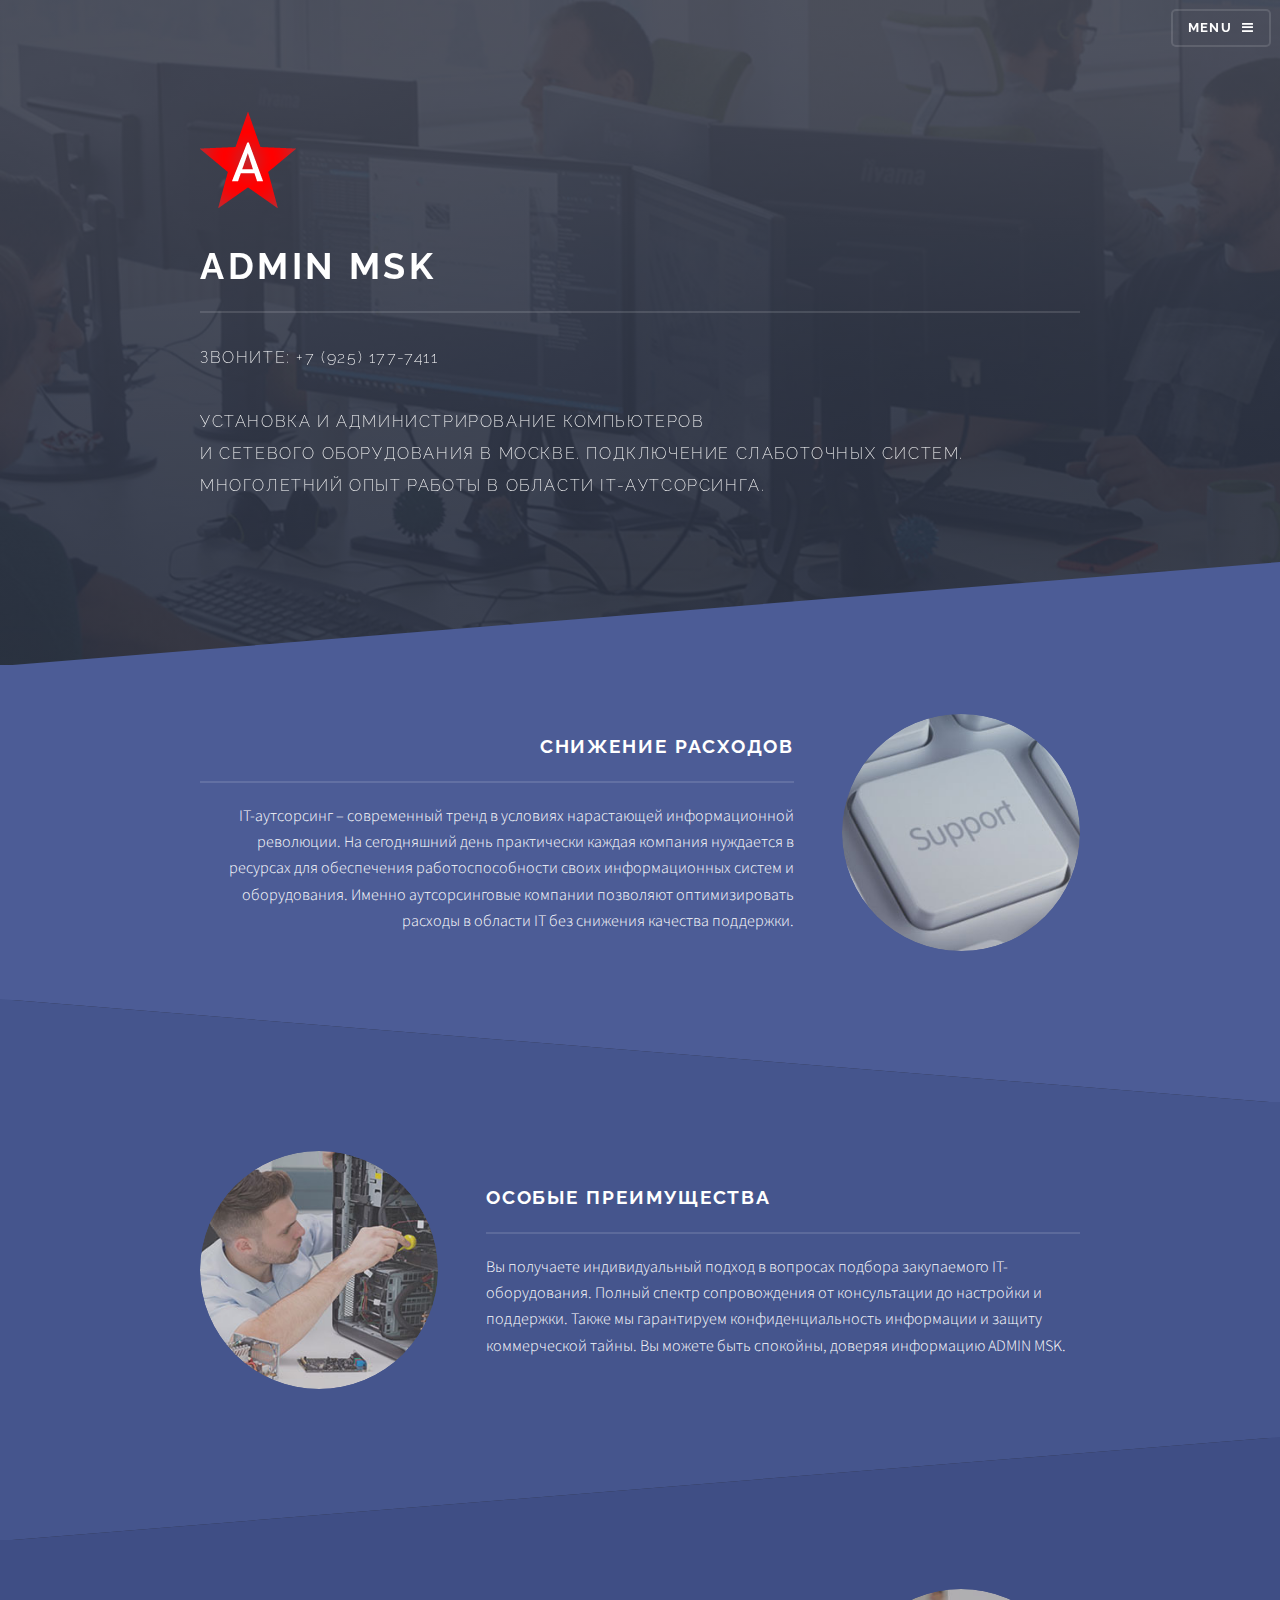
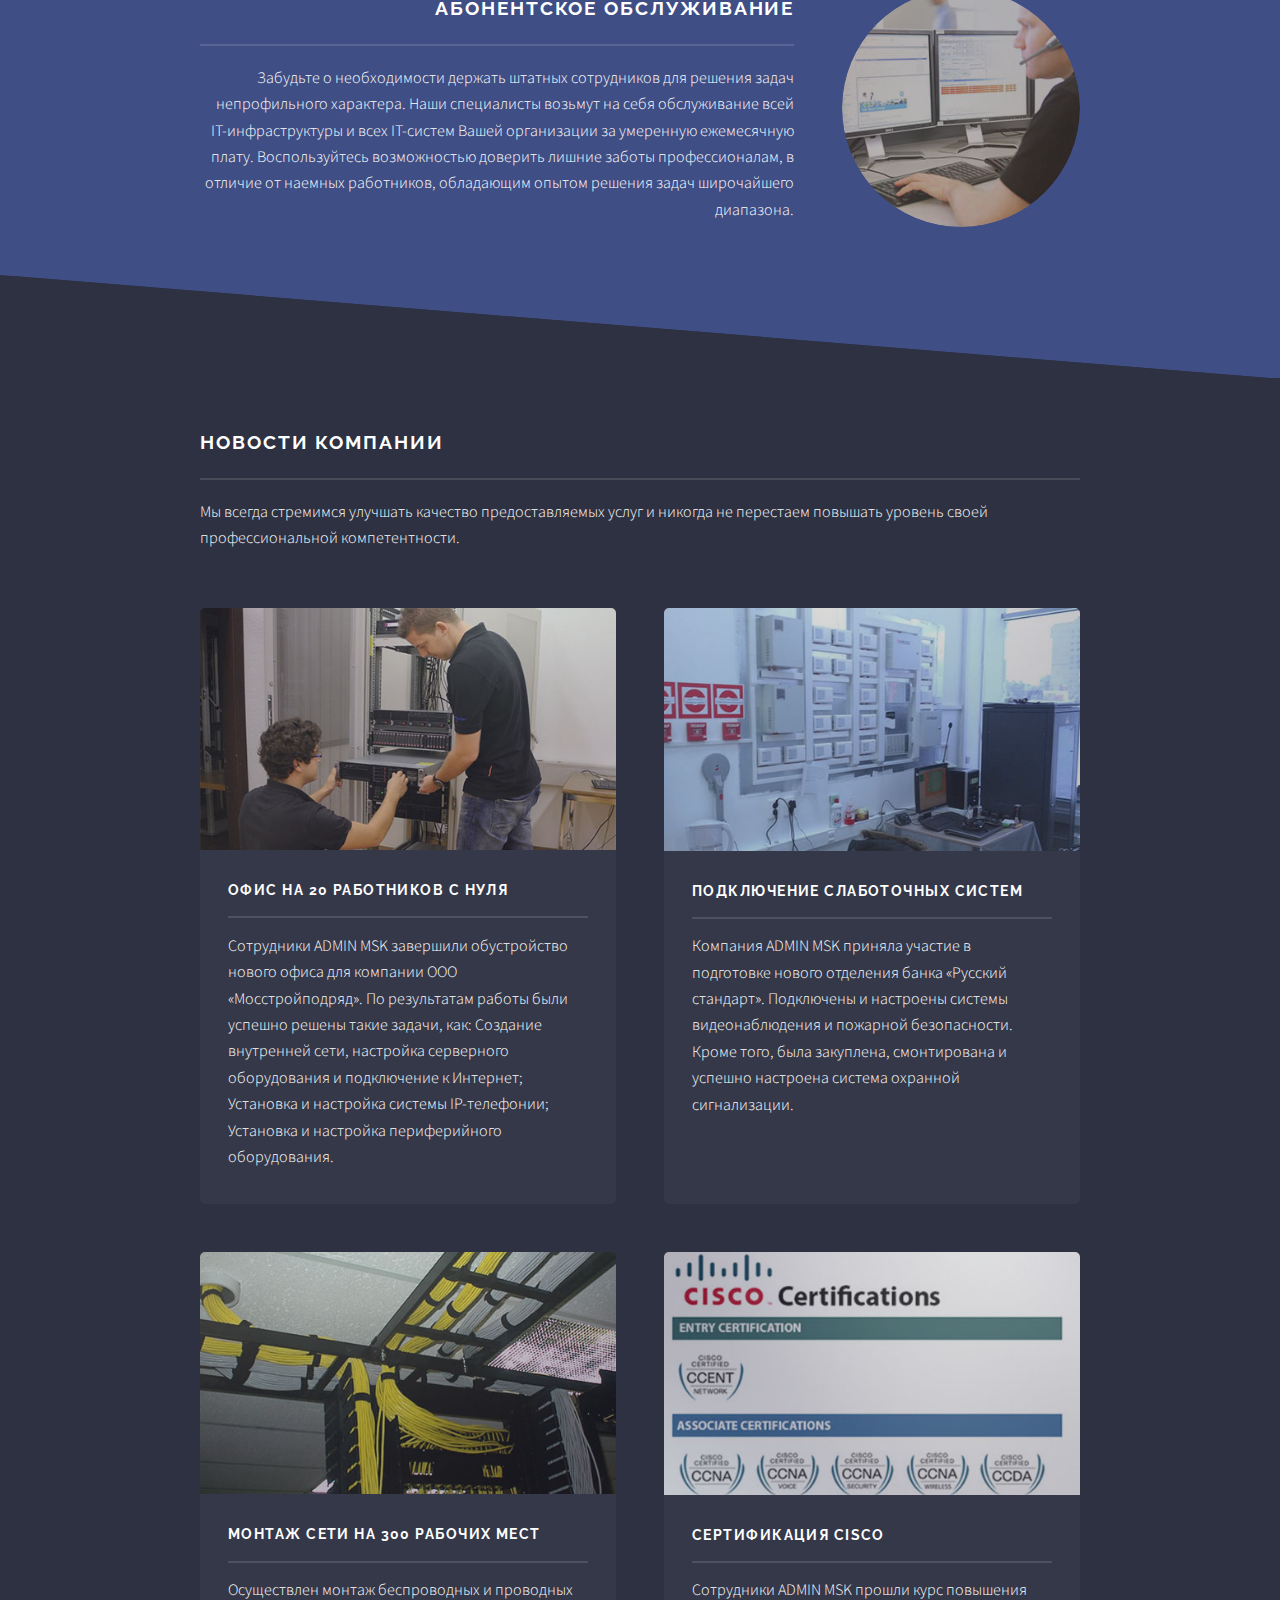
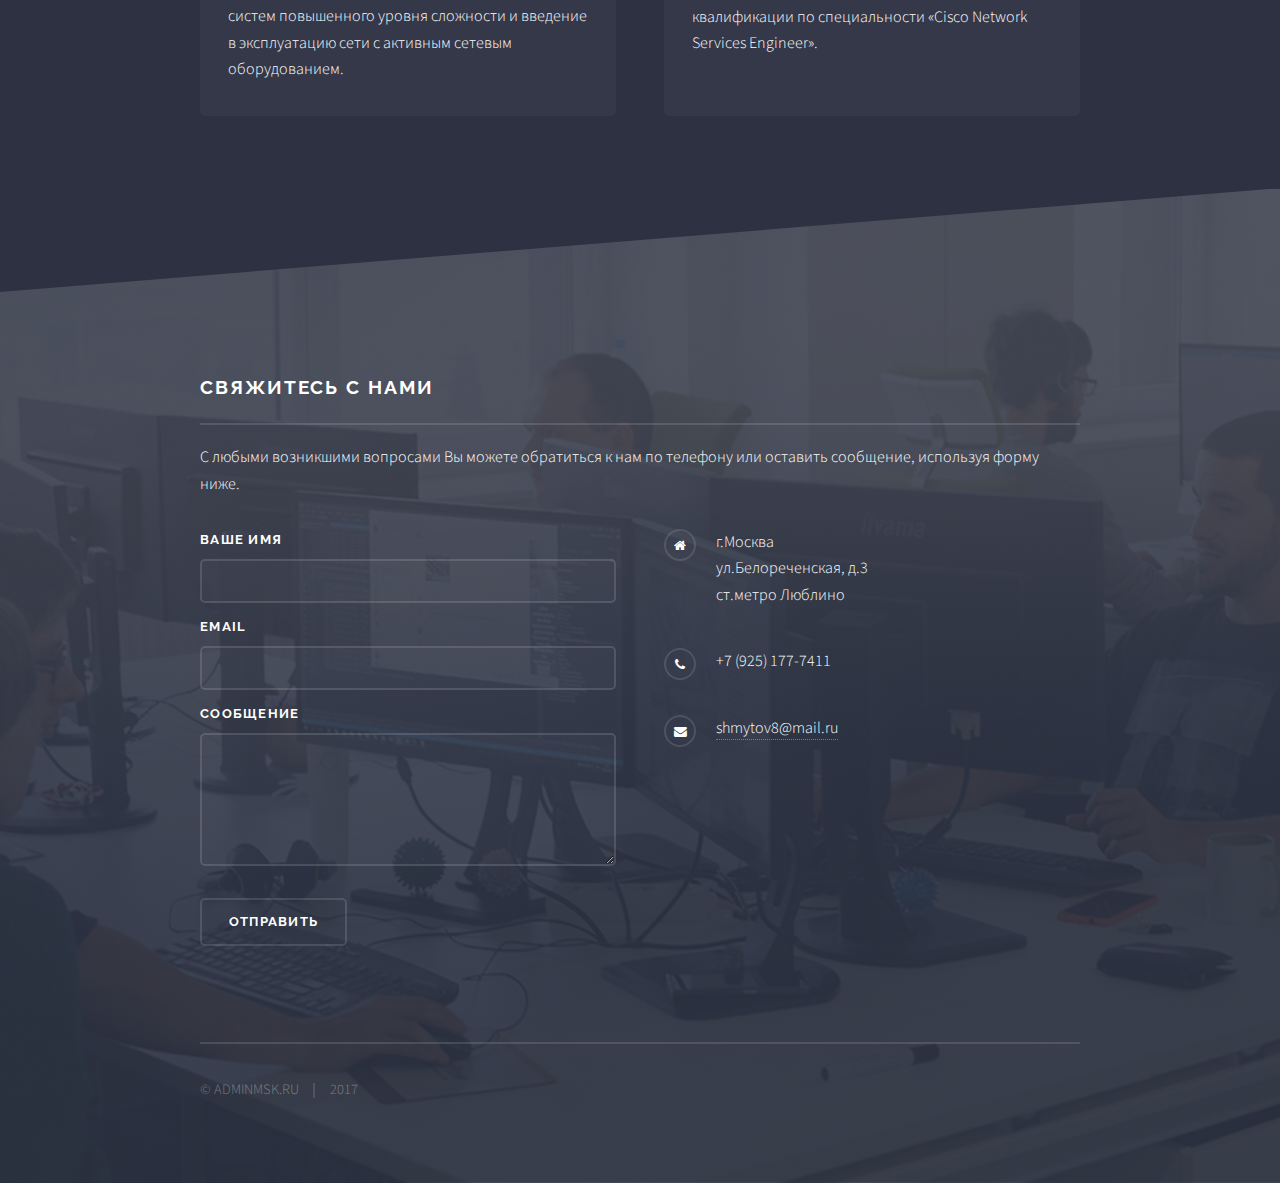
==== index.html @ f24cf2fd "Изменения главной" ====
<!DOCTYPE HTML>
<!--
	Solid State by HTML5 UP
	html5up.net | @ajlkn
	Free for personal and commercial use under the CCA 3.0 license (html5up.net/license)
-->
<html>
	<head>
		<title>ADMIN MSK </title>
		<meta charset="utf-8" />
		<meta name="viewport" content="width=device-width, initial-scale=1" />
		<!--[if lte IE 8]><script src="assets/js/ie/html5shiv.js"></script><![endif]-->
		<link rel="stylesheet" href="assets/css/main.css" />
		<!--[if lte IE 9]><link rel="stylesheet" href="assets/css/ie9.css" /><![endif]-->
		<!--[if lte IE 8]><link rel="stylesheet" href="assets/css/ie8.css" /><![endif]-->
		<link rel="icon" type="image/png" href="images/favicon-16x16.png" sizes="16x16">
		<link rel="icon" type="image/png" href="images/favicon-32x32.png" sizes="32x32">
		<link rel="icon" type="image/png" href="images/favicon-96x96.png" sizes="96x96">
	</head>
	<body>

		<!-- Page Wrapper -->
			<div id="page-wrapper">

				<!-- Header -->
					<header id="header" class="alt">
						<h1><a href="index.html"><img style="vertical-align: middle; padding-right:8px;"src=images/logo-22x26.png>admin msk</a></h1>
						<nav>
							<a href="#menu">Menu</a>
						</nav>
					</header>

				<!-- Menu -->
					<nav id="menu">
						<div class="inner">
							<h2>Menu</h2>
							<ul class="links">
								<li><a href="index.html">Главная</a></li>
								<li><a href="#services">Услуги</a></li>
								<li><a href="#news">Новости</a></li>
								<li><a href="#contacts">Контакты</a></li>
							</ul>
							<a href="#" class="close">Закрыть</a>
						</div>
					</nav>

				<!-- Banner -->
					<section id="banner">
						<div class="inner">
							<!--Логотип по умолчанию <div class="logo"><span class="icon fa-diamond"></span></div>-->
							<div class="logo"><span><img src=images/favicon-96x96.png></span></div>
							<h2>admin msk </h2> 
							<p>  Звоните: +7 (925) 177-7411</p>
							<p>Установка и администрирование компьютеров</br> и сетевого оборудования в Москве. Подключение слаботочных систем. Многолетний опыт работы в области IT-аутсорсинга.</p>
						</div>
					</section>

				<!-- Wrapper -->
				<a name="services"></a>
					<section id="wrapper">
							
						<!-- One -->
							<section id="one" class="wrapper spotlight style1">
								<div class="inner">
									<a href="#" class="image"><img src="images/pic02.jpg" alt="" /></a>
									<div class="content">
										<h2 class="major">Снижение расходов</h2>
										<p>IT-аутсорсинг – современный тренд в условиях нарастающей информационной революции. 
										На сегодняшний день практически каждая компания нуждается в ресурсах для обеспечения работоспособности своих информационных систем и оборудования. 
										Именно аутсорсинговые компании позволяют оптимизировать расходы в области IT без снижения качества поддержки.
										</p>
										<!--<a href="#" class="special">подробнее</a>-->
									</div>
								</div>
							</section>

						<!-- Two -->
							<section id="two" class="wrapper alt spotlight style2">
								<div class="inner">
									<a href="#" class="image"><img src="images/pic03.jpg" alt="" /></a>
									<div class="content">
										<h2 class="major">Особые преимущества</h2>
										<p>Вы получаете индивидуальный подход в вопросах подбора закупаемого IT-оборудования. 
										Полный спектр сопровождения от консультации до настройки и поддержки.
										Также мы гарантируем конфиденциальность информации и защиту коммерческой тайны. 
										Вы можете быть спокойны, доверяя информацию ADMIN MSK.
										</p>
										<!--<a href="#" class="special">подробнее</a>-->
									</div>
								</div>
							</section>

						<!-- Three -->
							<section id="three" class="wrapper spotlight style3">
								<div class="inner">
									<a href="#" class="image"><img src="images/pic01.jpg" alt="" /></a>
									<div class="content">
										<h2 class="major">Абонентское обслуживание</h2>
										<p>Забудьте о необходимости держать штатных сотрудников для решения задач непрофильного характера. 
										Наши специалисты возьмут на себя обслуживание всей IT-инфраструктуры и всех IT-систем Вашей организации за умеренную ежемесячную плату. 
										Воспользуйтесь возможностью доверить лишние заботы профессионалам, в отличие от наемных работников, обладающим опытом решения задач широчайшего диапазона. 
										</p>
										<!--<a href="#" class="special">подробнее</a>-->
									</div>
								</div>
							</section>

						<!-- Four -->
						<a name="news"></a>
							<section id="four" class="wrapper alt style1">
								<div class="inner">
									<h2 class="major">Новости компании</h2>
									<p>Мы всегда стремимся улучшать качество предоставляемых услуг и никогда не перестаем повышать уровень своей профессиональной компетентности.</p>
									<section class="features">
										<article>
											<a href="#" class="image"><img src="images/pic04.jpg" alt="" /></a>
											<h3 class="major">Офис на 20 работников с нуля</h3>
											<p>Сотрудники ADMIN MSK завершили обустройство нового офиса для компании ООО «Мосстройподряд».  По результатам работы были успешно решены такие задачи, как: Создание внутренней сети, настройка серверного оборудования и подключение к Интернет; Установка и настройка системы IP-телефонии; Установка и настройка периферийного оборудования.</p>
											<!--<a href="#" class="special">подробнее</a>-->
										</article>
										<article>
											<a href="#" class="image"><img src="images/pic05.jpg" alt="" /></a>
											<h3 class="major">Подключение слаботочных систем</h3>
											<p>Компания ADMIN MSK приняла участие в подготовке нового отделения банка «Русский стандарт». Подключены и настроены системы видеонаблюдения и пожарной безопасности. Кроме того, была закуплена,  смонтирована и успешно настроена система охранной сигнализации.</p>
											<!--<a href="#" class="special">подробнее</a>-->
										</article>
										<article>
											<a href="#" class="image"><img src="images/pic06.jpg" alt="" /></a>
											<h3 class="major">Монтаж сети на 300 рабочих мест</h3>
											<p>Осуществлен монтаж беспроводных и проводных систем повышенного уровня сложности и введение в эксплуатацию сети с активным сетевым оборудованием.</p>
											<!--<a href="#" class="special">подробнее</a>-->
										</article>
										<article>
											<a href="#" class="image"><img src="images/pic07.jpg" alt="" /></a>
											<h3 class="major">Сертификация Cisco</h3>
											<p>Сотрудники ADMIN MSK прошли курс повышения квалификации по специальности «Cisco Network Services Engineer».</p>
											<!--<a href="#" class="special">подробнее</a>-->
										</article>
									</section>
									<!-- Кнопка - смотреть все <ul class="actions">
										<li><a href="#" class="button">Browse All</a></li>
									</ul>-->
								</div>
							</section>

					</section>

				<!-- Footer -->
				<a name="contacts"></a>
					<section id="footer">
						<div class="inner">
							<h2 class="major">Свяжитесь с нами</h2>
							<p>С любыми возникшими вопросами Вы можете обратиться к нам по телефону или оставить сообщение, используя форму ниже.</p>
							<form method="post" action="//formspree.io/spyzhuk@gmail.com" enctype="text/plain">
								<div class="field">
									<label for="name">Ваше имя</label>
									<input type="text" name="name" id="name" />
								</div>
								<div class="field">
									<label for="email">Email</label>
									<input type="email" name="email" id="email" />
								</div>
								<div class="field">
									<label for="message">Сообщение</label>
									<textarea name="message" id="message" rows="4"></textarea>
								</div>
								<ul class="actions">
									<li><input type="submit" value="Отправить" /></li>
								</ul>
								<input type="hidden" name="_subject" value="Adminmsk.ru - Сообщение с сайта" />
								<input type="hidden" name="_language" value="ru" />
								<input type="text" name="_gotcha" style="display:none" />
								<input type="hidden" name="_cc" value="spyzhuk@gmail.com" />
								<!--<input type="hidden" name="_next" value="/thanks.html" />-->
							</form>
							<ul class="contact">
							
								<li class="fa-home">
									г.Москва<br />
									ул.Белореченская, д.3<br />
									ст.метро Люблино
								</li>
								<li class="fa-phone">+7 (925) 177-7411</li>
								<li class="fa-envelope"><a href="#">shmytov8@mail.ru</a></li>
								
								<!-- Ссылки на социальные сети <li class="fa-twitter"><a href="#">twitter.com/untitled-tld</a></li> 
								<li class="fa-facebook"><a href="#">facebook.com/untitled-tld</a></li>
								<li class="fa-instagram"><a href="#">instagram.com/untitled-tld</a></li> -->
								
							</ul>
							<ul class="copyright">
								<li>&copy; ADMINMSK.RU</li><li>2017</li>
							</ul>
						</div>
					</section>

			</div>

		<!-- Scripts -->
			<script src="assets/js/skel.min.js"></script>
			<script src="assets/js/jquery.min.js"></script>
			<script src="assets/js/jquery.scrollex.min.js"></script>
			<script src="assets/js/util.js"></script>
			<!--[if lte IE 8]><script src="assets/js/ie/respond.min.js"></script><![endif]-->
			<script src="assets/js/main.js"></script>

	</body>
</html>
---- assets/css/main.css ----
@import url(font-awesome.min.css);
@import url("https://fonts.googleapis.com/css?family=Raleway:200,700|Source+Sans+Pro:300,600,300italic,600italic");

/*
	Solid State by HTML5 UP
	html5up.net | @ajlkn
	Free for personal and commercial use under the CCA 3.0 license (html5up.net/license)
*/

/* Reset */

	html, body, div, span, applet, object, iframe, h1, h2, h3, h4, h5, h6, p, blockquote, pre, a, abbr, acronym, address, big, cite, code, del, dfn, em, img, ins, kbd, q, s, samp, small, strike, strong, sub, sup, tt, var, b, u, i, center, dl, dt, dd, ol, ul, li, fieldset, form, label, legend, table, caption, tbody, tfoot, thead, tr, th, td, article, aside, canvas, details, embed, figure, figcaption, footer, header, hgroup, menu, nav, output, ruby, section, summary, time, mark, audio, video {
		margin: 0;
		padding: 0;
		border: 0;
		font-size: 100%;
		font: inherit;
		vertical-align: baseline;
	}

	article, aside, details, figcaption, figure, footer, header, hgroup, menu, nav, section {
		display: block;
	}

	body {
		line-height: 1;
	}

	ol, ul {
		list-style: none;
	}

	blockquote, q {
		quotes: none;
	}

	blockquote:before, blockquote:after, q:before, q:after {
		content: '';
		content: none;
	}

	table {
		border-collapse: collapse;
		border-spacing: 0;
	}

	body {
		-webkit-text-size-adjust: none;
	}

/* Box Model */

	*, *:before, *:after {
		-moz-box-sizing: border-box;
		-webkit-box-sizing: border-box;
		box-sizing: border-box;
	}

/* Grid */

	.row {
		border-bottom: solid 1px transparent;
		-moz-box-sizing: border-box;
		-webkit-box-sizing: border-box;
		box-sizing: border-box;
	}

	.row > * {
		float: left;
		-moz-box-sizing: border-box;
		-webkit-box-sizing: border-box;
		box-sizing: border-box;
	}

	.row:after, .row:before {
		content: '';
		display: block;
		clear: both;
		height: 0;
	}

	.row.uniform > * > :first-child {
		margin-top: 0;
	}

	.row.uniform > * > :last-child {
		margin-bottom: 0;
	}

	.row.\30 \25 > * {
		padding: 0 0 0 0em;
	}

	.row.\30 \25 {
		margin: 0 0 -1px 0em;
	}

	.row.uniform.\30 \25 > * {
		padding: 0em 0 0 0em;
	}

	.row.uniform.\30 \25 {
		margin: 0em 0 -1px 0em;
	}

	.row > * {
		padding: 0 0 0 1.75em;
	}

	.row {
		margin: 0 0 -1px -1.75em;
	}

	.row.uniform > * {
		padding: 1.75em 0 0 1.75em;
	}

	.row.uniform {
		margin: -1.75em 0 -1px -1.75em;
	}

	.row.\32 00\25 > * {
		padding: 0 0 0 3.5em;
	}

	.row.\32 00\25 {
		margin: 0 0 -1px -3.5em;
	}

	.row.uniform.\32 00\25 > * {
		padding: 3.5em 0 0 3.5em;
	}

	.row.uniform.\32 00\25 {
		margin: -3.5em 0 -1px -3.5em;
	}

	.row.\31 50\25 > * {
		padding: 0 0 0 2.625em;
	}

	.row.\31 50\25 {
		margin: 0 0 -1px -2.625em;
	}

	.row.uniform.\31 50\25 > * {
		padding: 2.625em 0 0 2.625em;
	}

	.row.uniform.\31 50\25 {
		margin: -2.625em 0 -1px -2.625em;
	}

	.row.\35 0\25 > * {
		padding: 0 0 0 0.875em;
	}

	.row.\35 0\25 {
		margin: 0 0 -1px -0.875em;
	}

	.row.uniform.\35 0\25 > * {
		padding: 0.875em 0 0 0.875em;
	}

	.row.uniform.\35 0\25 {
		margin: -0.875em 0 -1px -0.875em;
	}

	.row.\32 5\25 > * {
		padding: 0 0 0 0.4375em;
	}

	.row.\32 5\25 {
		margin: 0 0 -1px -0.4375em;
	}

	.row.uniform.\32 5\25 > * {
		padding: 0.4375em 0 0 0.4375em;
	}

	.row.uniform.\32 5\25 {
		margin: -0.4375em 0 -1px -0.4375em;
	}

	.\31 2u, .\31 2u\24 {
		width: 100%;
		clear: none;
		margin-left: 0;
	}

	.\31 1u, .\31 1u\24 {
		width: 91.6666666667%;
		clear: none;
		margin-left: 0;
	}

	.\31 0u, .\31 0u\24 {
		width: 83.3333333333%;
		clear: none;
		margin-left: 0;
	}

	.\39 u, .\39 u\24 {
		width: 75%;
		clear: none;
		margin-left: 0;
	}

	.\38 u, .\38 u\24 {
		width: 66.6666666667%;
		clear: none;
		margin-left: 0;
	}

	.\37 u, .\37 u\24 {
		width: 58.3333333333%;
		clear: none;
		margin-left: 0;
	}

	.\36 u, .\36 u\24 {
		width: 50%;
		clear: none;
		margin-left: 0;
	}

	.\35 u, .\35 u\24 {
		width: 41.6666666667%;
		clear: none;
		margin-left: 0;
	}

	.\34 u, .\34 u\24 {
		width: 33.3333333333%;
		clear: none;
		margin-left: 0;
	}

	.\33 u, .\33 u\24 {
		width: 25%;
		clear: none;
		margin-left: 0;
	}

	.\32 u, .\32 u\24 {
		width: 16.6666666667%;
		clear: none;
		margin-left: 0;
	}

	.\31 u, .\31 u\24 {
		width: 8.3333333333%;
		clear: none;
		margin-left: 0;
	}

	.\31 2u\24 + *,
	.\31 1u\24 + *,
	.\31 0u\24 + *,
	.\39 u\24 + *,
	.\38 u\24 + *,
	.\37 u\24 + *,
	.\36 u\24 + *,
	.\35 u\24 + *,
	.\34 u\24 + *,
	.\33 u\24 + *,
	.\32 u\24 + *,
	.\31 u\24 + * {
		clear: left;
	}

	.\-11u {
		margin-left: 91.66667%;
	}

	.\-10u {
		margin-left: 83.33333%;
	}

	.\-9u {
		margin-left: 75%;
	}

	.\-8u {
		margin-left: 66.66667%;
	}

	.\-7u {
		margin-left: 58.33333%;
	}

	.\-6u {
		margin-left: 50%;
	}

	.\-5u {
		margin-left: 41.66667%;
	}

	.\-4u {
		margin-left: 33.33333%;
	}

	.\-3u {
		margin-left: 25%;
	}

	.\-2u {
		margin-left: 16.66667%;
	}

	.\-1u {
		margin-left: 8.33333%;
	}

	@media screen and (max-width: 1680px) {

		.row > * {
			padding: 0 0 0 1.75em;
		}

		.row {
			margin: 0 0 -1px -1.75em;
		}

		.row.uniform > * {
			padding: 1.75em 0 0 1.75em;
		}

		.row.uniform {
			margin: -1.75em 0 -1px -1.75em;
		}

		.row.\32 00\25 > * {
			padding: 0 0 0 3.5em;
		}

		.row.\32 00\25 {
			margin: 0 0 -1px -3.5em;
		}

		.row.uniform.\32 00\25 > * {
			padding: 3.5em 0 0 3.5em;
		}

		.row.uniform.\32 00\25 {
			margin: -3.5em 0 -1px -3.5em;
		}

		.row.\31 50\25 > * {
			padding: 0 0 0 2.625em;
		}

		.row.\31 50\25 {
			margin: 0 0 -1px -2.625em;
		}

		.row.uniform.\31 50\25 > * {
			padding: 2.625em 0 0 2.625em;
		}

		.row.uniform.\31 50\25 {
			margin: -2.625em 0 -1px -2.625em;
		}

		.row.\35 0\25 > * {
			padding: 0 0 0 0.875em;
		}

		.row.\35 0\25 {
			margin: 0 0 -1px -0.875em;
		}

		.row.uniform.\35 0\25 > * {
			padding: 0.875em 0 0 0.875em;
		}

		.row.uniform.\35 0\25 {
			margin: -0.875em 0 -1px -0.875em;
		}

		.row.\32 5\25 > * {
			padding: 0 0 0 0.4375em;
		}

		.row.\32 5\25 {
			margin: 0 0 -1px -0.4375em;
		}

		.row.uniform.\32 5\25 > * {
			padding: 0.4375em 0 0 0.4375em;
		}

		.row.uniform.\32 5\25 {
			margin: -0.4375em 0 -1px -0.4375em;
		}

		.\31 2u\28xlarge\29, .\31 2u\24\28xlarge\29 {
			width: 100%;
			clear: none;
			margin-left: 0;
		}

		.\31 1u\28xlarge\29, .\31 1u\24\28xlarge\29 {
			width: 91.6666666667%;
			clear: none;
			margin-left: 0;
		}

		.\31 0u\28xlarge\29, .\31 0u\24\28xlarge\29 {
			width: 83.3333333333%;
			clear: none;
			margin-left: 0;
		}

		.\39 u\28xlarge\29, .\39 u\24\28xlarge\29 {
			width: 75%;
			clear: none;
			margin-left: 0;
		}

		.\38 u\28xlarge\29, .\38 u\24\28xlarge\29 {
			width: 66.6666666667%;
			clear: none;
			margin-left: 0;
		}

		.\37 u\28xlarge\29, .\37 u\24\28xlarge\29 {
			width: 58.3333333333%;
			clear: none;
			margin-left: 0;
		}

		.\36 u\28xlarge\29, .\36 u\24\28xlarge\29 {
			width: 50%;
			clear: none;
			margin-left: 0;
		}

		.\35 u\28xlarge\29, .\35 u\24\28xlarge\29 {
			width: 41.6666666667%;
			clear: none;
			margin-left: 0;
		}

		.\34 u\28xlarge\29, .\34 u\24\28xlarge\29 {
			width: 33.3333333333%;
			clear: none;
			margin-left: 0;
		}

		.\33 u\28xlarge\29, .\33 u\24\28xlarge\29 {
			width: 25%;
			clear: none;
			margin-left: 0;
		}

		.\32 u\28xlarge\29, .\32 u\24\28xlarge\29 {
			width: 16.6666666667%;
			clear: none;
			margin-left: 0;
		}

		.\31 u\28xlarge\29, .\31 u\24\28xlarge\29 {
			width: 8.3333333333%;
			clear: none;
			margin-left: 0;
		}

		.\31 2u\24\28xlarge\29 + *,
		.\31 1u\24\28xlarge\29 + *,
		.\31 0u\24\28xlarge\29 + *,
		.\39 u\24\28xlarge\29 + *,
		.\38 u\24\28xlarge\29 + *,
		.\37 u\24\28xlarge\29 + *,
		.\36 u\24\28xlarge\29 + *,
		.\35 u\24\28xlarge\29 + *,
		.\34 u\24\28xlarge\29 + *,
		.\33 u\24\28xlarge\29 + *,
		.\32 u\24\28xlarge\29 + *,
		.\31 u\24\28xlarge\29 + * {
			clear: left;
		}

		.\-11u\28xlarge\29 {
			margin-left: 91.66667%;
		}

		.\-10u\28xlarge\29 {
			margin-left: 83.33333%;
		}

		.\-9u\28xlarge\29 {
			margin-left: 75%;
		}

		.\-8u\28xlarge\29 {
			margin-left: 66.66667%;
		}

		.\-7u\28xlarge\29 {
			margin-left: 58.33333%;
		}

		.\-6u\28xlarge\29 {
			margin-left: 50%;
		}

		.\-5u\28xlarge\29 {
			margin-left: 41.66667%;
		}

		.\-4u\28xlarge\29 {
			margin-left: 33.33333%;
		}

		.\-3u\28xlarge\29 {
			margin-left: 25%;
		}

		.\-2u\28xlarge\29 {
			margin-left: 16.66667%;
		}

		.\-1u\28xlarge\29 {
			margin-left: 8.33333%;
		}

	}

	@media screen and (max-width: 1280px) {

		.row > * {
			padding: 0 0 0 1.75em;
		}

		.row {
			margin: 0 0 -1px -1.75em;
		}

		.row.uniform > * {
			padding: 1.75em 0 0 1.75em;
		}

		.row.uniform {
			margin: -1.75em 0 -1px -1.75em;
		}

		.row.\32 00\25 > * {
			padding: 0 0 0 3.5em;
		}

		.row.\32 00\25 {
			margin: 0 0 -1px -3.5em;
		}

		.row.uniform.\32 00\25 > * {
			padding: 3.5em 0 0 3.5em;
		}

		.row.uniform.\32 00\25 {
			margin: -3.5em 0 -1px -3.5em;
		}

		.row.\31 50\25 > * {
			padding: 0 0 0 2.625em;
		}

		.row.\31 50\25 {
			margin: 0 0 -1px -2.625em;
		}

		.row.uniform.\31 50\25 > * {
			padding: 2.625em 0 0 2.625em;
		}

		.row.uniform.\31 50\25 {
			margin: -2.625em 0 -1px -2.625em;
		}

		.row.\35 0\25 > * {
			padding: 0 0 0 0.875em;
		}

		.row.\35 0\25 {
			margin: 0 0 -1px -0.875em;
		}

		.row.uniform.\35 0\25 > * {
			padding: 0.875em 0 0 0.875em;
		}

		.row.uniform.\35 0\25 {
			margin: -0.875em 0 -1px -0.875em;
		}

		.row.\32 5\25 > * {
			padding: 0 0 0 0.4375em;
		}

		.row.\32 5\25 {
			margin: 0 0 -1px -0.4375em;
		}

		.row.uniform.\32 5\25 > * {
			padding: 0.4375em 0 0 0.4375em;
		}

		.row.uniform.\32 5\25 {
			margin: -0.4375em 0 -1px -0.4375em;
		}

		.\31 2u\28large\29, .\31 2u\24\28large\29 {
			width: 100%;
			clear: none;
			margin-left: 0;
		}

		.\31 1u\28large\29, .\31 1u\24\28large\29 {
			width: 91.6666666667%;
			clear: none;
			margin-left: 0;
		}

		.\31 0u\28large\29, .\31 0u\24\28large\29 {
			width: 83.3333333333%;
			clear: none;
			margin-left: 0;
		}

		.\39 u\28large\29, .\39 u\24\28large\29 {
			width: 75%;
			clear: none;
			margin-left: 0;
		}

		.\38 u\28large\29, .\38 u\24\28large\29 {
			width: 66.6666666667%;
			clear: none;
			margin-left: 0;
		}

		.\37 u\28large\29, .\37 u\24\28large\29 {
			width: 58.3333333333%;
			clear: none;
			margin-left: 0;
		}

		.\36 u\28large\29, .\36 u\24\28large\29 {
			width: 50%;
			clear: none;
			margin-left: 0;
		}

		.\35 u\28large\29, .\35 u\24\28large\29 {
			width: 41.6666666667%;
			clear: none;
			margin-left: 0;
		}

		.\34 u\28large\29, .\34 u\24\28large\29 {
			width: 33.3333333333%;
			clear: none;
			margin-left: 0;
		}

		.\33 u\28large\29, .\33 u\24\28large\29 {
			width: 25%;
			clear: none;
			margin-left: 0;
		}

		.\32 u\28large\29, .\32 u\24\28large\29 {
			width: 16.6666666667%;
			clear: none;
			margin-left: 0;
		}

		.\31 u\28large\29, .\31 u\24\28large\29 {
			width: 8.3333333333%;
			clear: none;
			margin-left: 0;
		}

		.\31 2u\24\28large\29 + *,
		.\31 1u\24\28large\29 + *,
		.\31 0u\24\28large\29 + *,
		.\39 u\24\28large\29 + *,
		.\38 u\24\28large\29 + *,
		.\37 u\24\28large\29 + *,
		.\36 u\24\28large\29 + *,
		.\35 u\24\28large\29 + *,
		.\34 u\24\28large\29 + *,
		.\33 u\24\28large\29 + *,
		.\32 u\24\28large\29 + *,
		.\31 u\24\28large\29 + * {
			clear: left;
		}

		.\-11u\28large\29 {
			margin-left: 91.66667%;
		}

		.\-10u\28large\29 {
			margin-left: 83.33333%;
		}

		.\-9u\28large\29 {
			margin-left: 75%;
		}

		.\-8u\28large\29 {
			margin-left: 66.66667%;
		}

		.\-7u\28large\29 {
			margin-left: 58.33333%;
		}

		.\-6u\28large\29 {
			margin-left: 50%;
		}

		.\-5u\28large\29 {
			margin-left: 41.66667%;
		}

		.\-4u\28large\29 {
			margin-left: 33.33333%;
		}

		.\-3u\28large\29 {
			margin-left: 25%;
		}

		.\-2u\28large\29 {
			margin-left: 16.66667%;
		}

		.\-1u\28large\29 {
			margin-left: 8.33333%;
		}

	}

	@media screen and (max-width: 980px) {

		.row > * {
			padding: 0 0 0 1.75em;
		}

		.row {
			margin: 0 0 -1px -1.75em;
		}

		.row.uniform > * {
			padding: 1.75em 0 0 1.75em;
		}

		.row.uniform {
			margin: -1.75em 0 -1px -1.75em;
		}

		.row.\32 00\25 > * {
			padding: 0 0 0 3.5em;
		}

		.row.\32 00\25 {
			margin: 0 0 -1px -3.5em;
		}

		.row.uniform.\32 00\25 > * {
			padding: 3.5em 0 0 3.5em;
		}

		.row.uniform.\32 00\25 {
			margin: -3.5em 0 -1px -3.5em;
		}

		.row.\31 50\25 > * {
			padding: 0 0 0 2.625em;
		}

		.row.\31 50\25 {
			margin: 0 0 -1px -2.625em;
		}

		.row.uniform.\31 50\25 > * {
			padding: 2.625em 0 0 2.625em;
		}

		.row.uniform.\31 50\25 {
			margin: -2.625em 0 -1px -2.625em;
		}

		.row.\35 0\25 > * {
			padding: 0 0 0 0.875em;
		}

		.row.\35 0\25 {
			margin: 0 0 -1px -0.875em;
		}

		.row.uniform.\35 0\25 > * {
			padding: 0.875em 0 0 0.875em;
		}

		.row.uniform.\35 0\25 {
			margin: -0.875em 0 -1px -0.875em;
		}

		.row.\32 5\25 > * {
			padding: 0 0 0 0.4375em;
		}

		.row.\32 5\25 {
			margin: 0 0 -1px -0.4375em;
		}

		.row.uniform.\32 5\25 > * {
			padding: 0.4375em 0 0 0.4375em;
		}

		.row.uniform.\32 5\25 {
			margin: -0.4375em 0 -1px -0.4375em;
		}

		.\31 2u\28medium\29, .\31 2u\24\28medium\29 {
			width: 100%;
			clear: none;
			margin-left: 0;
		}

		.\31 1u\28medium\29, .\31 1u\24\28medium\29 {
			width: 91.6666666667%;
			clear: none;
			margin-left: 0;
		}

		.\31 0u\28medium\29, .\31 0u\24\28medium\29 {
			width: 83.3333333333%;
			clear: none;
			margin-left: 0;
		}

		.\39 u\28medium\29, .\39 u\24\28medium\29 {
			width: 75%;
			clear: none;
			margin-left: 0;
		}

		.\38 u\28medium\29, .\38 u\24\28medium\29 {
			width: 66.6666666667%;
			clear: none;
			margin-left: 0;
		}

		.\37 u\28medium\29, .\37 u\24\28medium\29 {
			width: 58.3333333333%;
			clear: none;
			margin-left: 0;
		}

		.\36 u\28medium\29, .\36 u\24\28medium\29 {
			width: 50%;
			clear: none;
			margin-left: 0;
		}

		.\35 u\28medium\29, .\35 u\24\28medium\29 {
			width: 41.6666666667%;
			clear: none;
			margin-left: 0;
		}

		.\34 u\28medium\29, .\34 u\24\28medium\29 {
			width: 33.3333333333%;
			clear: none;
			margin-left: 0;
		}

		.\33 u\28medium\29, .\33 u\24\28medium\29 {
			width: 25%;
			clear: none;
			margin-left: 0;
		}

		.\32 u\28medium\29, .\32 u\24\28medium\29 {
			width: 16.6666666667%;
			clear: none;
			margin-left: 0;
		}

		.\31 u\28medium\29, .\31 u\24\28medium\29 {
			width: 8.3333333333%;
			clear: none;
			margin-left: 0;
		}

		.\31 2u\24\28medium\29 + *,
		.\31 1u\24\28medium\29 + *,
		.\31 0u\24\28medium\29 + *,
		.\39 u\24\28medium\29 + *,
		.\38 u\24\28medium\29 + *,
		.\37 u\24\28medium\29 + *,
		.\36 u\24\28medium\29 + *,
		.\35 u\24\28medium\29 + *,
		.\34 u\24\28medium\29 + *,
		.\33 u\24\28medium\29 + *,
		.\32 u\24\28medium\29 + *,
		.\31 u\24\28medium\29 + * {
			clear: left;
		}

		.\-11u\28medium\29 {
			margin-left: 91.66667%;
		}

		.\-10u\28medium\29 {
			margin-left: 83.33333%;
		}

		.\-9u\28medium\29 {
			margin-left: 75%;
		}

		.\-8u\28medium\29 {
			margin-left: 66.66667%;
		}

		.\-7u\28medium\29 {
			margin-left: 58.33333%;
		}

		.\-6u\28medium\29 {
			margin-left: 50%;
		}

		.\-5u\28medium\29 {
			margin-left: 41.66667%;
		}

		.\-4u\28medium\29 {
			margin-left: 33.33333%;
		}

		.\-3u\28medium\29 {
			margin-left: 25%;
		}

		.\-2u\28medium\29 {
			margin-left: 16.66667%;
		}

		.\-1u\28medium\29 {
			margin-left: 8.33333%;
		}

	}

	@media screen and (max-width: 736px) {

		.row > * {
			padding: 0 0 0 1.25em;
		}

		.row {
			margin: 0 0 -1px -1.25em;
		}

		.row.uniform > * {
			padding: 1.25em 0 0 1.25em;
		}

		.row.uniform {
			margin: -1.25em 0 -1px -1.25em;
		}

		.row.\32 00\25 > * {
			padding: 0 0 0 2.5em;
		}

		.row.\32 00\25 {
			margin: 0 0 -1px -2.5em;
		}

		.row.uniform.\32 00\25 > * {
			padding: 2.5em 0 0 2.5em;
		}

		.row.uniform.\32 00\25 {
			margin: -2.5em 0 -1px -2.5em;
		}

		.row.\31 50\25 > * {
			padding: 0 0 0 1.875em;
		}

		.row.\31 50\25 {
			margin: 0 0 -1px -1.875em;
		}

		.row.uniform.\31 50\25 > * {
			padding: 1.875em 0 0 1.875em;
		}

		.row.uniform.\31 50\25 {
			margin: -1.875em 0 -1px -1.875em;
		}

		.row.\35 0\25 > * {
			padding: 0 0 0 0.625em;
		}

		.row.\35 0\25 {
			margin: 0 0 -1px -0.625em;
		}

		.row.uniform.\35 0\25 > * {
			padding: 0.625em 0 0 0.625em;
		}

		.row.uniform.\35 0\25 {
			margin: -0.625em 0 -1px -0.625em;
		}

		.row.\32 5\25 > * {
			padding: 0 0 0 0.3125em;
		}

		.row.\32 5\25 {
			margin: 0 0 -1px -0.3125em;
		}

		.row.uniform.\32 5\25 > * {
			padding: 0.3125em 0 0 0.3125em;
		}

		.row.uniform.\32 5\25 {
			margin: -0.3125em 0 -1px -0.3125em;
		}

		.\31 2u\28small\29, .\31 2u\24\28small\29 {
			width: 100%;
			clear: none;
			margin-left: 0;
		}

		.\31 1u\28small\29, .\31 1u\24\28small\29 {
			width: 91.6666666667%;
			clear: none;
			margin-left: 0;
		}

		.\31 0u\28small\29, .\31 0u\24\28small\29 {
			width: 83.3333333333%;
			clear: none;
			margin-left: 0;
		}

		.\39 u\28small\29, .\39 u\24\28small\29 {
			width: 75%;
			clear: none;
			margin-left: 0;
		}

		.\38 u\28small\29, .\38 u\24\28small\29 {
			width: 66.6666666667%;
			clear: none;
			margin-left: 0;
		}

		.\37 u\28small\29, .\37 u\24\28small\29 {
			width: 58.3333333333%;
			clear: none;
			margin-left: 0;
		}

		.\36 u\28small\29, .\36 u\24\28small\29 {
			width: 50%;
			clear: none;
			margin-left: 0;
		}

		.\35 u\28small\29, .\35 u\24\28small\29 {
			width: 41.6666666667%;
			clear: none;
			margin-left: 0;
		}

		.\34 u\28small\29, .\34 u\24\28small\29 {
			width: 33.3333333333%;
			clear: none;
			margin-left: 0;
		}

		.\33 u\28small\29, .\33 u\24\28small\29 {
			width: 25%;
			clear: none;
			margin-left: 0;
		}

		.\32 u\28small\29, .\32 u\24\28small\29 {
			width: 16.6666666667%;
			clear: none;
			margin-left: 0;
		}

		.\31 u\28small\29, .\31 u\24\28small\29 {
			width: 8.3333333333%;
			clear: none;
			margin-left: 0;
		}

		.\31 2u\24\28small\29 + *,
		.\31 1u\24\28small\29 + *,
		.\31 0u\24\28small\29 + *,
		.\39 u\24\28small\29 + *,
		.\38 u\24\28small\29 + *,
		.\37 u\24\28small\29 + *,
		.\36 u\24\28small\29 + *,
		.\35 u\24\28small\29 + *,
		.\34 u\24\28small\29 + *,
		.\33 u\24\28small\29 + *,
		.\32 u\24\28small\29 + *,
		.\31 u\24\28small\29 + * {
			clear: left;
		}

		.\-11u\28small\29 {
			margin-left: 91.66667%;
		}

		.\-10u\28small\29 {
			margin-left: 83.33333%;
		}

		.\-9u\28small\29 {
			margin-left: 75%;
		}

		.\-8u\28small\29 {
			margin-left: 66.66667%;
		}

		.\-7u\28small\29 {
			margin-left: 58.33333%;
		}

		.\-6u\28small\29 {
			margin-left: 50%;
		}

		.\-5u\28small\29 {
			margin-left: 41.66667%;
		}

		.\-4u\28small\29 {
			margin-left: 33.33333%;
		}

		.\-3u\28small\29 {
			margin-left: 25%;
		}

		.\-2u\28small\29 {
			margin-left: 16.66667%;
		}

		.\-1u\28small\29 {
			margin-left: 8.33333%;
		}

	}

	@media screen and (max-width: 640px) {

		.row > * {
			padding: 0 0 0 1.25em;
		}

		.row {
			margin: 0 0 -1px -1.25em;
		}

		.row.uniform > * {
			padding: 1.25em 0 0 1.25em;
		}

		.row.uniform {
			margin: -1.25em 0 -1px -1.25em;
		}

		.row.\32 00\25 > * {
			padding: 0 0 0 2.5em;
		}

		.row.\32 00\25 {
			margin: 0 0 -1px -2.5em;
		}

		.row.uniform.\32 00\25 > * {
			padding: 2.5em 0 0 2.5em;
		}

		.row.uniform.\32 00\25 {
			margin: -2.5em 0 -1px -2.5em;
		}

		.row.\31 50\25 > * {
			padding: 0 0 0 1.875em;
		}

		.row.\31 50\25 {
			margin: 0 0 -1px -1.875em;
		}

		.row.uniform.\31 50\25 > * {
			padding: 1.875em 0 0 1.875em;
		}

		.row.uniform.\31 50\25 {
			margin: -1.875em 0 -1px -1.875em;
		}

		.row.\35 0\25 > * {
			padding: 0 0 0 0.625em;
		}

		.row.\35 0\25 {
			margin: 0 0 -1px -0.625em;
		}

		.row.uniform.\35 0\25 > * {
			padding: 0.625em 0 0 0.625em;
		}

		.row.uniform.\35 0\25 {
			margin: -0.625em 0 -1px -0.625em;
		}

		.row.\32 5\25 > * {
			padding: 0 0 0 0.3125em;
		}

		.row.\32 5\25 {
			margin: 0 0 -1px -0.3125em;
		}

		.row.uniform.\32 5\25 > * {
			padding: 0.3125em 0 0 0.3125em;
		}

		.row.uniform.\32 5\25 {
			margin: -0.3125em 0 -1px -0.3125em;
		}

		.\31 2u\28xsmall\29, .\31 2u\24\28xsmall\29 {
			width: 100%;
			clear: none;
			margin-left: 0;
		}

		.\31 1u\28xsmall\29, .\31 1u\24\28xsmall\29 {
			width: 91.6666666667%;
			clear: none;
			margin-left: 0;
		}

		.\31 0u\28xsmall\29, .\31 0u\24\28xsmall\29 {
			width: 83.3333333333%;
			clear: none;
			margin-left: 0;
		}

		.\39 u\28xsmall\29, .\39 u\24\28xsmall\29 {
			width: 75%;
			clear: none;
			margin-left: 0;
		}

		.\38 u\28xsmall\29, .\38 u\24\28xsmall\29 {
			width: 66.6666666667%;
			clear: none;
			margin-left: 0;
		}

		.\37 u\28xsmall\29, .\37 u\24\28xsmall\29 {
			width: 58.3333333333%;
			clear: none;
			margin-left: 0;
		}

		.\36 u\28xsmall\29, .\36 u\24\28xsmall\29 {
			width: 50%;
			clear: none;
			margin-left: 0;
		}

		.\35 u\28xsmall\29, .\35 u\24\28xsmall\29 {
			width: 41.6666666667%;
			clear: none;
			margin-left: 0;
		}

		.\34 u\28xsmall\29, .\34 u\24\28xsmall\29 {
			width: 33.3333333333%;
			clear: none;
			margin-left: 0;
		}

		.\33 u\28xsmall\29, .\33 u\24\28xsmall\29 {
			width: 25%;
			clear: none;
			margin-left: 0;
		}

		.\32 u\28xsmall\29, .\32 u\24\28xsmall\29 {
			width: 16.6666666667%;
			clear: none;
			margin-left: 0;
		}

		.\31 u\28xsmall\29, .\31 u\24\28xsmall\29 {
			width: 8.3333333333%;
			clear: none;
			margin-left: 0;
		}

		.\31 2u\24\28xsmall\29 + *,
		.\31 1u\24\28xsmall\29 + *,
		.\31 0u\24\28xsmall\29 + *,
		.\39 u\24\28xsmall\29 + *,
		.\38 u\24\28xsmall\29 + *,
		.\37 u\24\28xsmall\29 + *,
		.\36 u\24\28xsmall\29 + *,
		.\35 u\24\28xsmall\29 + *,
		.\34 u\24\28xsmall\29 + *,
		.\33 u\24\28xsmall\29 + *,
		.\32 u\24\28xsmall\29 + *,
		.\31 u\24\28xsmall\29 + * {
			clear: left;
		}

		.\-11u\28xsmall\29 {
			margin-left: 91.66667%;
		}

		.\-10u\28xsmall\29 {
			margin-left: 83.33333%;
		}

		.\-9u\28xsmall\29 {
			margin-left: 75%;
		}

		.\-8u\28xsmall\29 {
			margin-left: 66.66667%;
		}

		.\-7u\28xsmall\29 {
			margin-left: 58.33333%;
		}

		.\-6u\28xsmall\29 {
			margin-left: 50%;
		}

		.\-5u\28xsmall\29 {
			margin-left: 41.66667%;
		}

		.\-4u\28xsmall\29 {
			margin-left: 33.33333%;
		}

		.\-3u\28xsmall\29 {
			margin-left: 25%;
		}

		.\-2u\28xsmall\29 {
			margin-left: 16.66667%;
		}

		.\-1u\28xsmall\29 {
			margin-left: 8.33333%;
		}

	}

	@media screen and (max-width: 360px) {

		.row > * {
			padding: 0 0 0 1.25em;
		}

		.row {
			margin: 0 0 -1px -1.25em;
		}

		.row.uniform > * {
			padding: 1.25em 0 0 1.25em;
		}

		.row.uniform {
			margin: -1.25em 0 -1px -1.25em;
		}

		.row.\32 00\25 > * {
			padding: 0 0 0 2.5em;
		}

		.row.\32 00\25 {
			margin: 0 0 -1px -2.5em;
		}

		.row.uniform.\32 00\25 > * {
			padding: 2.5em 0 0 2.5em;
		}

		.row.uniform.\32 00\25 {
			margin: -2.5em 0 -1px -2.5em;
		}

		.row.\31 50\25 > * {
			padding: 0 0 0 1.875em;
		}

		.row.\31 50\25 {
			margin: 0 0 -1px -1.875em;
		}

		.row.uniform.\31 50\25 > * {
			padding: 1.875em 0 0 1.875em;
		}

		.row.uniform.\31 50\25 {
			margin: -1.875em 0 -1px -1.875em;
		}

		.row.\35 0\25 > * {
			padding: 0 0 0 0.625em;
		}

		.row.\35 0\25 {
			margin: 0 0 -1px -0.625em;
		}

		.row.uniform.\35 0\25 > * {
			padding: 0.625em 0 0 0.625em;
		}

		.row.uniform.\35 0\25 {
			margin: -0.625em 0 -1px -0.625em;
		}

		.row.\32 5\25 > * {
			padding: 0 0 0 0.3125em;
		}

		.row.\32 5\25 {
			margin: 0 0 -1px -0.3125em;
		}

		.row.uniform.\32 5\25 > * {
			padding: 0.3125em 0 0 0.3125em;
		}

		.row.uniform.\32 5\25 {
			margin: -0.3125em 0 -1px -0.3125em;
		}

		.\31 2u\28xxsmall\29, .\31 2u\24\28xxsmall\29 {
			width: 100%;
			clear: none;
			margin-left: 0;
		}

		.\31 1u\28xxsmall\29, .\31 1u\24\28xxsmall\29 {
			width: 91.6666666667%;
			clear: none;
			margin-left: 0;
		}

		.\31 0u\28xxsmall\29, .\31 0u\24\28xxsmall\29 {
			width: 83.3333333333%;
			clear: none;
			margin-left: 0;
		}

		.\39 u\28xxsmall\29, .\39 u\24\28xxsmall\29 {
			width: 75%;
			clear: none;
			margin-left: 0;
		}

		.\38 u\28xxsmall\29, .\38 u\24\28xxsmall\29 {
			width: 66.6666666667%;
			clear: none;
			margin-left: 0;
		}

		.\37 u\28xxsmall\29, .\37 u\24\28xxsmall\29 {
			width: 58.3333333333%;
			clear: none;
			margin-left: 0;
		}

		.\36 u\28xxsmall\29, .\36 u\24\28xxsmall\29 {
			width: 50%;
			clear: none;
			margin-left: 0;
		}

		.\35 u\28xxsmall\29, .\35 u\24\28xxsmall\29 {
			width: 41.6666666667%;
			clear: none;
			margin-left: 0;
		}

		.\34 u\28xxsmall\29, .\34 u\24\28xxsmall\29 {
			width: 33.3333333333%;
			clear: none;
			margin-left: 0;
		}

		.\33 u\28xxsmall\29, .\33 u\24\28xxsmall\29 {
			width: 25%;
			clear: none;
			margin-left: 0;
		}

		.\32 u\28xxsmall\29, .\32 u\24\28xxsmall\29 {
			width: 16.6666666667%;
			clear: none;
			margin-left: 0;
		}

		.\31 u\28xxsmall\29, .\31 u\24\28xxsmall\29 {
			width: 8.3333333333%;
			clear: none;
			margin-left: 0;
		}

		.\31 2u\24\28xxsmall\29 + *,
		.\31 1u\24\28xxsmall\29 + *,
		.\31 0u\24\28xxsmall\29 + *,
		.\39 u\24\28xxsmall\29 + *,
		.\38 u\24\28xxsmall\29 + *,
		.\37 u\24\28xxsmall\29 + *,
		.\36 u\24\28xxsmall\29 + *,
		.\35 u\24\28xxsmall\29 + *,
		.\34 u\24\28xxsmall\29 + *,
		.\33 u\24\28xxsmall\29 + *,
		.\32 u\24\28xxsmall\29 + *,
		.\31 u\24\28xxsmall\29 + * {
			clear: left;
		}

		.\-11u\28xxsmall\29 {
			margin-left: 91.66667%;
		}

		.\-10u\28xxsmall\29 {
			margin-left: 83.33333%;
		}

		.\-9u\28xxsmall\29 {
			margin-left: 75%;
		}

		.\-8u\28xxsmall\29 {
			margin-left: 66.66667%;
		}

		.\-7u\28xxsmall\29 {
			margin-left: 58.33333%;
		}

		.\-6u\28xxsmall\29 {
			margin-left: 50%;
		}

		.\-5u\28xxsmall\29 {
			margin-left: 41.66667%;
		}

		.\-4u\28xxsmall\29 {
			margin-left: 33.33333%;
		}

		.\-3u\28xxsmall\29 {
			margin-left: 25%;
		}

		.\-2u\28xxsmall\29 {
			margin-left: 16.66667%;
		}

		.\-1u\28xxsmall\29 {
			margin-left: 8.33333%;
		}

	}

/* Basic */

	@-ms-viewport {
		width: device-width;
	}

	body {
		-ms-overflow-style: scrollbar;
	}

	@media screen and (max-width: 640px) {

		html, body {
			min-width: 320px;
		}

	}

	body {
		background-color: #2e3141;
		background-image: linear-gradient(to top, rgba(46, 49, 65, 0.8), rgba(46, 49, 65, 0.8)), url("../../images/bg.jpg");
		background-size: auto, cover;
		background-attachment: fixed, fixed;
		background-position: center, center;
	}

		body.is-loading *, body.is-loading *:before, body.is-loading *:after {
			-moz-animation: none !important;
			-webkit-animation: none !important;
			-ms-animation: none !important;
			animation: none !important;
			-moz-transition: none !important;
			-webkit-transition: none !important;
			-ms-transition: none !important;
			transition: none !important;
		}

/* Type */

	body, input, select, textarea {
		color: #ffffff;
		font-family: "Source Sans Pro", Helvetica, sans-serif;
		font-size: 16.5pt;
		font-weight: 300;
		line-height: 1.65;
	}

		@media screen and (max-width: 1680px) {

			body, input, select, textarea {
				font-size: 13pt;
			}

		}

		@media screen and (max-width: 1280px) {

			body, input, select, textarea {
				font-size: 12pt;
			}

		}

		@media screen and (max-width: 980px) {

			body, input, select, textarea {
				font-size: 12pt;
			}

		}

		@media screen and (max-width: 736px) {

			body, input, select, textarea {
				font-size: 12pt;
			}

		}

		@media screen and (max-width: 640px) {

			body, input, select, textarea {
				font-size: 12pt;
			}

		}

	a {
		-moz-transition: color 0.2s ease-in-out, border-bottom-color 0.2s ease-in-out;
		-webkit-transition: color 0.2s ease-in-out, border-bottom-color 0.2s ease-in-out;
		-ms-transition: color 0.2s ease-in-out, border-bottom-color 0.2s ease-in-out;
		transition: color 0.2s ease-in-out, border-bottom-color 0.2s ease-in-out;
		border-bottom: dotted 1px rgba(255, 255, 255, 0.35);
		color: #ffffff;
		text-decoration: none;
	}

		a:hover {
			border-bottom-color: transparent;
			color: #ffffff !important;
		}

		a.special:not(.button) {
			text-decoration: none;
			border-bottom: 0;
			display: block;
			font-family: Raleway, Helvetica, sans-serif;
			font-size: 0.8em;
			font-weight: 700;
			letter-spacing: 0.1em;
			margin: 0 0 2em 0;
			text-transform: uppercase;
		}

			a.special:not(.button):before {
				-moz-osx-font-smoothing: grayscale;
				-webkit-font-smoothing: antialiased;
				font-family: FontAwesome;
				font-style: normal;
				font-weight: normal;
				text-transform: none !important;
			}

			a.special:not(.button):before {
				-moz-transition: background-color 0.2s ease-in-out;
				-webkit-transition: background-color 0.2s ease-in-out;
				-ms-transition: background-color 0.2s ease-in-out;
				transition: background-color 0.2s ease-in-out;
				border-radius: 100%;
				border: solid 2px rgba(255, 255, 255, 0.125);
				content: '\f105';
				display: inline-block;
				font-size: 1.25em;
				height: 2em;
				line-height: 1.65em;
				margin-right: 0.85em;
				text-align: center;
				text-indent: 0.15em;
				vertical-align: middle;
				width: 2em;
			}

			a.special:not(.button):hover:before {
				background-color: rgba(255, 255, 255, 0.025);
			}

			a.special:not(.button):active:before {
				background-color: rgba(255, 255, 255, 0.075);
			}

	strong, b {
		color: #ffffff;
		font-weight: 600;
	}

	em, i {
		font-style: italic;
	}

	p {
		margin: 0 0 2em 0;
	}

	h1, h2, h3, h4, h5, h6 {
		color: #ffffff;
		font-family: Raleway, Helvetica, sans-serif;
		font-weight: 700;
		letter-spacing: 0.1em;
		margin: 0 0 1em 0;
		text-transform: uppercase;
	}

		h1 a, h2 a, h3 a, h4 a, h5 a, h6 a {
			color: inherit;
			text-decoration: none;
		}

		h1 span, h2 span, h3 span, h4 span, h5 span, h6 span {
			font-weight: 200;
		}

		h1.major, h2.major, h3.major, h4.major, h5.major, h6.major {
			padding-bottom: 1em;
			border-bottom: solid 2px rgba(255, 255, 255, 0.125);
		}

	h2 {
		font-size: 1.2em;
	}

	h3 {
		font-size: 0.9em;
	}

	h4 {
		font-size: 0.7em;
	}

	h5 {
		font-size: 0.7em;
	}

	h6 {
		font-size: 0.7em;
	}

	@media screen and (max-width: 736px) {

		h2 {
			font-size: 1em;
		}

		h3 {
			font-size: 0.8em;
		}

	}

	sub {
		font-size: 0.8em;
		position: relative;
		top: 0.5em;
	}

	sup {
		font-size: 0.8em;
		position: relative;
		top: -0.5em;
	}

	blockquote {
		border-left: solid 4px rgba(255, 255, 255, 0.125);
		font-style: italic;
		margin: 0 0 2em 0;
		padding: 0.5em 0 0.5em 2em;
	}

	code {
		background: rgba(255, 255, 255, 0.025);
		border-radius: 5px;
		border: solid 2px rgba(255, 255, 255, 0.125);
		font-family: "Courier New", monospace;
		font-size: 0.9em;
		margin: 0 0.25em;
		padding: 0.25em 0.65em;
	}

	pre {
		-webkit-overflow-scrolling: touch;
		font-family: "Courier New", monospace;
		font-size: 0.9em;
		margin: 0 0 2em 0;
	}

		pre code {
			display: block;
			line-height: 1.75em;
			padding: 1em 1.5em;
			overflow-x: auto;
		}

	hr {
		border: 0;
		border-bottom: solid 2px rgba(255, 255, 255, 0.125);
		margin: 2.5em 0;
	}

		hr.major {
			margin: 4em 0;
		}

	.align-left {
		text-align: left;
	}

	.align-center {
		text-align: center;
	}

	.align-right {
		text-align: right;
	}

/* Section/Article */

	section.special, article.special {
		text-align: center;
	}

/* Form */

	form {
		margin: 0 0 2em 0;
	}

		form .field {
			margin: 0 0 2em 0;
		}

			form .field label {
				margin-top: -1.5em;
			}

			form .field:first-child label {
				margin-top: 0;
			}

		form > :last-child {
			margin-bottom: 0;
		}

	label {
		color: #ffffff;
		display: block;
		font-family: Raleway, Helvetica, sans-serif;
		font-size: 0.8em;
		font-weight: 700;
		letter-spacing: 0.1em;
		margin: 0 0 0.7em 0;
		text-transform: uppercase;
	}

	input[type="text"],
	input[type="password"],
	input[type="email"],
	input[type="tel"],
	select,
	textarea {
		-moz-appearance: none;
		-webkit-appearance: none;
		-ms-appearance: none;
		appearance: none;
		background: rgba(255, 255, 255, 0.025);
		border-radius: 5px;
		border: none;
		border: solid 2px rgba(255, 255, 255, 0.125);
		color: inherit;
		display: block;
		outline: 0;
		padding: 0 1em;
		text-decoration: none;
		width: 100%;
	}

		input[type="text"]:invalid,
		input[type="password"]:invalid,
		input[type="email"]:invalid,
		input[type="tel"]:invalid,
		select:invalid,
		textarea:invalid {
			box-shadow: none;
		}

		input[type="text"]:focus,
		input[type="password"]:focus,
		input[type="email"]:focus,
		input[type="tel"]:focus,
		select:focus,
		textarea:focus {
			border-color: #5b6ba6;
		}

	.select-wrapper {
		text-decoration: none;
		display: block;
		position: relative;
	}

		.select-wrapper:before {
			-moz-osx-font-smoothing: grayscale;
			-webkit-font-smoothing: antialiased;
			font-family: FontAwesome;
			font-style: normal;
			font-weight: normal;
			text-transform: none !important;
		}

		.select-wrapper:before {
			color: rgba(255, 255, 255, 0.125);
			content: '\f078';
			display: block;
			height: 2.75em;
			line-height: 2.75em;
			pointer-events: none;
			position: absolute;
			right: 0;
			text-align: center;
			top: 0;
			width: 2.75em;
		}

		.select-wrapper select::-ms-expand {
			display: none;
		}

	select option {
		color: #ffffff;
		background: #2e3141;
	}

	input[type="text"],
	input[type="password"],
	input[type="email"],
	select {
		height: 2.75em;
	}

	textarea {
		padding: 0.75em 1em;
	}

	input[type="checkbox"],
	input[type="radio"] {
		-moz-appearance: none;
		-webkit-appearance: none;
		-ms-appearance: none;
		appearance: none;
		display: block;
		float: left;
		margin-right: -2em;
		opacity: 0;
		width: 1em;
		z-index: -1;
	}

		input[type="checkbox"] + label,
		input[type="radio"] + label {
			text-decoration: none;
			color: #ffffff;
			cursor: pointer;
			display: inline-block;
			font-size: 1em;
			font-family: "Source Sans Pro", Helvetica, sans-serif;
			text-transform: none;
			letter-spacing: 0;
			font-weight: 300;
			padding-left: 2.4em;
			padding-right: 0.75em;
			position: relative;
		}

			input[type="checkbox"] + label:before,
			input[type="radio"] + label:before {
				-moz-osx-font-smoothing: grayscale;
				-webkit-font-smoothing: antialiased;
				font-family: FontAwesome;
				font-style: normal;
				font-weight: normal;
				text-transform: none !important;
			}

			input[type="checkbox"] + label:before,
			input[type="radio"] + label:before {
				background: rgba(255, 255, 255, 0.025);
				border-radius: 5px;
				border: solid 2px rgba(255, 255, 255, 0.125);
				content: '';
				display: inline-block;
				height: 1.65em;
				left: 0;
				line-height: 1.58125em;
				position: absolute;
				text-align: center;
				top: 0;
				width: 1.65em;
			}

		input[type="checkbox"]:checked + label:before,
		input[type="radio"]:checked + label:before {
			background: #ffffff;
			border-color: #ffffff;
			content: '\f00c';
			color: #2e3141;
		}

		input[type="checkbox"]:focus + label:before,
		input[type="radio"]:focus + label:before {
			border-color: #4c5c96;
		}

	input[type="checkbox"] + label:before {
		border-radius: 5px;
	}

	input[type="radio"] + label:before {
		border-radius: 100%;
	}

	::-webkit-input-placeholder {
		color: rgba(255, 255, 255, 0.35) !important;
		opacity: 1.0;
	}

	:-moz-placeholder {
		color: rgba(255, 255, 255, 0.35) !important;
		opacity: 1.0;
	}

	::-moz-placeholder {
		color: rgba(255, 255, 255, 0.35) !important;
		opacity: 1.0;
	}

	:-ms-input-placeholder {
		color: rgba(255, 255, 255, 0.35) !important;
		opacity: 1.0;
	}

	.polyfill-placeholder {
		color: rgba(255, 255, 255, 0.35) !important;
		opacity: 1.0;
	}

/* Box */

	.box {
		border-radius: 5px;
		border: solid 2px rgba(255, 255, 255, 0.125);
		margin-bottom: 2em;
		padding: 1.5em;
	}

		.box > :last-child,
		.box > :last-child > :last-child,
		.box > :last-child > :last-child > :last-child {
			margin-bottom: 0;
		}

		.box.alt {
			border: 0;
			border-radius: 0;
			padding: 0;
		}

/* Icon */

	.icon {
		text-decoration: none;
		border-bottom: none;
		position: relative;
	}

		.icon:before {
			-moz-osx-font-smoothing: grayscale;
			-webkit-font-smoothing: antialiased;
			font-family: FontAwesome;
			font-style: normal;
			font-weight: normal;
			text-transform: none !important;
		}

		.icon > .label {
			display: none;
		}

/* Image */

	.image {
		border-radius: 5px;
		border: 0;
		display: inline-block;
		position: relative;
	}

		.image img {
			border-radius: 5px;
			display: block;
		}

		.image.left, .image.right {
			max-width: 40%;
		}

			.image.left img, .image.right img {
				width: 100%;
			}

		.image.left {
			float: left;
			padding: 0 1.5em 1em 0;
			top: 0.25em;
		}

		.image.right {
			float: right;
			padding: 0 0 1em 1.5em;
			top: 0.25em;
		}

		.image.fit {
			display: block;
			margin: 0 0 2em 0;
			width: 100%;
		}

			.image.fit img {
				width: 100%;
			}

		.image.main {
			display: block;
			margin: 0 0 3em 0;
			width: 100%;
		}

			.image.main img {
				width: 100%;
			}

/* List */

	ol {
		list-style: decimal;
		margin: 0 0 2em 0;
		padding-left: 1.25em;
	}

		ol li {
			padding-left: 0.25em;
		}

	ul {
		list-style: disc;
		margin: 0 0 2em 0;
		padding-left: 1em;
	}

		ul li {
			padding-left: 0.5em;
		}

		ul.alt {
			list-style: none;
			padding-left: 0;
		}

			ul.alt li {
				border-top: solid 1px rgba(255, 255, 255, 0.125);
				padding: 0.5em 0;
			}

				ul.alt li:first-child {
					border-top: 0;
					padding-top: 0;
				}

		ul.icons {
			cursor: default;
			list-style: none;
			padding-left: 0;
		}

			ul.icons li {
				display: inline-block;
				padding: 0 1em 0 0;
			}

				ul.icons li:last-child {
					padding-right: 0;
				}

				ul.icons li .icon:before {
					font-size: 1.25em;
				}

		ul.actions {
			cursor: default;
			list-style: none;
			padding-left: 0;
		}

			ul.actions li {
				display: inline-block;
				padding: 0 1em 0 0;
				vertical-align: middle;
			}

				ul.actions li:last-child {
					padding-right: 0;
				}

			ul.actions.small li {
				padding: 0 0.5em 0 0;
			}

			ul.actions.vertical li {
				display: block;
				padding: 1em 0 0 0;
			}

				ul.actions.vertical li:first-child {
					padding-top: 0;
				}

				ul.actions.vertical li > * {
					margin-bottom: 0;
				}

			ul.actions.vertical.small li {
				padding: 0.5em 0 0 0;
			}

				ul.actions.vertical.small li:first-child {
					padding-top: 0;
				}

			ul.actions.fit {
				display: table;
				margin-left: -1em;
				padding: 0;
				table-layout: fixed;
				width: calc(100% + 1em);
			}

				ul.actions.fit li {
					display: table-cell;
					padding: 0 0 0 1em;
				}

					ul.actions.fit li > * {
						margin-bottom: 0;
					}

				ul.actions.fit.small {
					margin-left: -0.5em;
					width: calc(100% + 0.5em);
				}

					ul.actions.fit.small li {
						padding: 0 0 0 0.5em;
					}

			@media screen and (max-width: 640px) {

				ul.actions {
					margin: 0 0 2em 0;
				}

					ul.actions li {
						padding: 1em 0 0 0;
						display: block;
						text-align: center;
						width: 100%;
					}

						ul.actions li:first-child {
							padding-top: 0;
						}

						ul.actions li > * {
							width: 100%;
							margin: 0 !important;
						}

					ul.actions.small li {
						padding: 0.5em 0 0 0;
					}

						ul.actions.small li:first-child {
							padding-top: 0;
						}

			}

		ul.contact {
			list-style: none;
			padding: 0;
		}

			ul.contact li {
				text-decoration: none;
				margin: 2.5em 0 0 0;
				padding: 0 0 0 3.25em;
				position: relative;
			}

				ul.contact li:before {
					-moz-osx-font-smoothing: grayscale;
					-webkit-font-smoothing: antialiased;
					font-family: FontAwesome;
					font-style: normal;
					font-weight: normal;
					text-transform: none !important;
				}

				ul.contact li:before {
					border-radius: 100%;
					border: solid 2px rgba(255, 255, 255, 0.125);
					display: inline-block;
					font-size: 0.8em;
					height: 2.5em;
					left: 0;
					line-height: 2.35em;
					position: absolute;
					text-align: center;
					top: 0;
					width: 2.5em;
				}

				ul.contact li:first-child {
					margin-top: 0;
				}

			@media screen and (max-width: 736px) {

				ul.contact li {
					margin: 1.5em 0 0 0;
				}

			}

		ul.pagination {
			cursor: default;
			list-style: none;
			padding-left: 0;
		}

			ul.pagination li {
				display: inline-block;
				padding-left: 0;
				vertical-align: middle;
			}

				ul.pagination li > .page {
					-moz-transition: background-color 0.2s ease-in-out, color 0.2s ease-in-out;
					-webkit-transition: background-color 0.2s ease-in-out, color 0.2s ease-in-out;
					-ms-transition: background-color 0.2s ease-in-out, color 0.2s ease-in-out;
					transition: background-color 0.2s ease-in-out, color 0.2s ease-in-out;
					border-bottom: 0;
					border-radius: 5px;
					display: inline-block;
					height: 1.5em;
					line-height: 1.5em;
					margin: 0 0.125em;
					min-width: 1.5em;
					padding: 0 0.5em;
					text-align: center;
				}

					ul.pagination li > .page:hover {
						background-color: rgba(255, 255, 255, 0.025);
					}

					ul.pagination li > .page.active {
						background-color: #4c5c96;
					}

				ul.pagination li:first-child {
					padding-right: 0.75em;
				}

				ul.pagination li:last-child {
					padding-left: 0.75em;
				}

			@media screen and (max-width: 640px) {

				ul.pagination li:nth-child(n+2):nth-last-child(n+2) {
					display: none;
				}

				ul.pagination li .button {
					width: 100%;
				}

				ul.pagination li:first-child {
					width: calc(50% - 2px);
					text-align: left;
					padding-right: 0.325em;
				}

				ul.pagination li:last-child {
					width: calc(50% - 2px);
					text-align: right;
					padding-left: 0.325em;
				}

			}

	dl {
		margin: 0 0 2em 0;
	}

		dl dt {
			display: block;
			font-weight: 600;
			margin: 0 0 1em 0;
		}

		dl dd {
			margin-left: 2em;
		}

/* Table */

	.table-wrapper {
		-webkit-overflow-scrolling: touch;
		overflow-x: auto;
	}

	table {
		margin: 0 0 2em 0;
		width: 100%;
	}

		table tbody tr {
			border: solid 1px rgba(255, 255, 255, 0.125);
			border-left: 0;
			border-right: 0;
		}

			table tbody tr:nth-child(2n + 1) {
				background-color: rgba(255, 255, 255, 0.025);
			}

		table td {
			padding: 0.75em 0.75em;
		}

		table th {
			color: #ffffff;
			font-size: 0.9em;
			font-weight: 600;
			padding: 0 0.75em 0.75em 0.75em;
			text-align: left;
		}

		table thead {
			border-bottom: solid 2px rgba(255, 255, 255, 0.125);
		}

		table tfoot {
			border-top: solid 2px rgba(255, 255, 255, 0.125);
		}

		table.alt {
			border-collapse: separate;
		}

			table.alt tbody tr td {
				border: solid 1px rgba(255, 255, 255, 0.125);
				border-left-width: 0;
				border-top-width: 0;
			}

				table.alt tbody tr td:first-child {
					border-left-width: 1px;
				}

			table.alt tbody tr:first-child td {
				border-top-width: 1px;
			}

			table.alt thead {
				border-bottom: 0;
			}

			table.alt tfoot {
				border-top: 0;
			}

/* Button */

	input[type="submit"],
	input[type="reset"],
	input[type="button"],
	button,
	.button {
		-moz-appearance: none;
		-webkit-appearance: none;
		-ms-appearance: none;
		appearance: none;
		-moz-transition: background-color 0.2s ease-in-out;
		-webkit-transition: background-color 0.2s ease-in-out;
		-ms-transition: background-color 0.2s ease-in-out;
		transition: background-color 0.2s ease-in-out;
		background-color: transparent;
		border-radius: 5px;
		border: 0;
		box-shadow: inset 0 0 0 2px rgba(255, 255, 255, 0.125);
		color: #ffffff !important;
		cursor: pointer;
		display: inline-block;
		font-family: Raleway, Helvetica, sans-serif;
		font-size: 0.8em;
		font-weight: 700;
		height: 3.75em;
		letter-spacing: 0.1em;
		line-height: 3.75em;
		padding: 0 2.25em;
		text-align: center;
		text-decoration: none;
		text-transform: uppercase;
		white-space: nowrap;
	}

		input[type="submit"]:hover,
		input[type="reset"]:hover,
		input[type="button"]:hover,
		button:hover,
		.button:hover {
			background-color: rgba(255, 255, 255, 0.025);
		}

		input[type="submit"]:active,
		input[type="reset"]:active,
		input[type="button"]:active,
		button:active,
		.button:active {
			background-color: rgba(255, 255, 255, 0.075);
		}

		input[type="submit"].icon:before,
		input[type="reset"].icon:before,
		input[type="button"].icon:before,
		button.icon:before,
		.button.icon:before {
			margin-right: 0.5em;
			color: rgba(255, 255, 255, 0.35);
		}

		input[type="submit"].special,
		input[type="reset"].special,
		input[type="button"].special,
		button.special,
		.button.special {
			background-color: #4c5c96;
			box-shadow: none;
		}

			input[type="submit"].special:hover,
			input[type="reset"].special:hover,
			input[type="button"].special:hover,
			button.special:hover,
			.button.special:hover {
				background-color: #53639e;
			}

			input[type="submit"].special:active,
			input[type="reset"].special:active,
			input[type="button"].special:active,
			button.special:active,
			.button.special:active {
				background-color: #45558d;
			}

			input[type="submit"].special.icon:before,
			input[type="reset"].special.icon:before,
			input[type="button"].special.icon:before,
			button.special.icon:before,
			.button.special.icon:before {
				color: #7985b0;
			}

		input[type="submit"].fit,
		input[type="reset"].fit,
		input[type="button"].fit,
		button.fit,
		.button.fit {
			display: block;
			margin: 0 0 1em 0;
			width: 100%;
		}

		input[type="submit"].small,
		input[type="reset"].small,
		input[type="button"].small,
		button.small,
		.button.small {
			font-size: 0.6em;
		}

		input[type="submit"].big,
		input[type="reset"].big,
		input[type="button"].big,
		button.big,
		.button.big {
			font-size: 1em;
		}

		input[type="submit"].disabled, input[type="submit"]:disabled,
		input[type="reset"].disabled,
		input[type="reset"]:disabled,
		input[type="button"].disabled,
		input[type="button"]:disabled,
		button.disabled,
		button:disabled,
		.button.disabled,
		.button:disabled {
			opacity: 0.25;
		}

		@media screen and (max-width: 640px) {

			input[type="submit"],
			input[type="reset"],
			input[type="button"],
			button,
			.button {
				padding: 0;
			}

		}

/* Features */

	.features {
		display: -moz-flex;
		display: -webkit-flex;
		display: -ms-flex;
		display: flex;
		-moz-flex-wrap: wrap;
		-webkit-flex-wrap: wrap;
		-ms-flex-wrap: wrap;
		flex-wrap: wrap;
		margin: 0 0 2em 0;
	}

		.features article {
			padding: 1.75em 1.75em 0.1em 1.75em ;
			background-color: #353849;
			border-radius: 5px;
			margin: 1.5em 3em 1.5em 0;
			width: calc(50% - 1.5em);
		}

			.features article:nth-child(2n) {
				margin-right: 0;
			}

			.features article .image {
				border-radius: 5px 5px 0 0;
				display: block;
				margin-bottom: 1.75em;
				margin-left: -1.75em;
				margin-top: -1.75em;
				position: relative;
				width: calc(100% + 3.5em);
			}

				.features article .image img {
					border-radius: 5px 5px 0 0;
					width: 100%;
				}

		@media screen and (max-width: 980px) {

			.features article {
				margin: 1em 2em 1em 0;
				width: calc(50% - 1em);
			}

		}

		@media screen and (max-width: 736px) {

			.features article {
				padding: 1.5em 1.5em 0.1em 1.5em ;
				margin: 0.875em 1.75em 0.875em 0;
				width: calc(50% - 0.875em - 1px);
			}

				.features article .image {
					margin-bottom: 1.5em;
					margin-left: -1.5em;
					margin-top: -1.5em;
					width: calc(100% + 3em);
				}

		}

		@media screen and (max-width: 640px) {

			.features {
				display: block;
			}

				.features article {
					width: 100%;
					margin: 0 0 2em 0 !important;
				}

		}

/* Header */

	#header {
		-moz-transition: background-color 0.2s ease-in-out;
		-webkit-transition: background-color 0.2s ease-in-out;
		-ms-transition: background-color 0.2s ease-in-out;
		transition: background-color 0.2s ease-in-out;
		background-color: rgba(53, 56, 73, 0.95);
		height: 3.5em;
		left: 0;
		line-height: 3.5em;
		padding: 0 1.25em;
		position: fixed;
		top: 0;
		width: 100%;
		z-index: 10000;
	}

		#header h1 {
			-moz-transition: opacity 0.2s ease-in-out, visibility 0.2s;
			-webkit-transition: opacity 0.2s ease-in-out, visibility 0.2s;
			-ms-transition: opacity 0.2s ease-in-out, visibility 0.2s;
			transition: opacity 0.2s ease-in-out, visibility 0.2s;
			border-bottom: 0;
			font-size: 0.8em;
			margin-bottom: 0;
			opacity: 1;
			visibility: visible;
			
			
		}

			#header h1 a {
				border: 0;
				vertical-align: middle;
				
			}

		#header nav {
			font-family: Raleway, Helvetica, sans-serif;
			font-size: 0.8em;
			font-weight: 700;
			height: 3em;
			letter-spacing: 0.1em;
			line-height: 3em;
			position: absolute;
			right: 0.7em;
			text-transform: uppercase;
			top: 0.7em;
		}

			#header nav a {
				border: 0;
				display: inline-block;
				padding: 0 1em;
			}

				#header nav a:before {
					float: right;
					margin-left: 0.75em;
				}

				#header nav a[href="#menu"] {
					text-decoration: none;
					-moz-transition: background-color 0.2s ease-in-out;
					-webkit-transition: background-color 0.2s ease-in-out;
					-ms-transition: background-color 0.2s ease-in-out;
					transition: background-color 0.2s ease-in-out;
					border-radius: 5px;
					box-shadow: inset 0 0 0 2px rgba(255, 255, 255, 0.125);
					padding: 0 1.35em;
				}

					#header nav a[href="#menu"]:before {
						-moz-osx-font-smoothing: grayscale;
						-webkit-font-smoothing: antialiased;
						font-family: FontAwesome;
						font-style: normal;
						font-weight: normal;
						text-transform: none !important;
					}

					#header nav a[href="#menu"]:before {
						content: '\f0c9';
					}

					#header nav a[href="#menu"]:hover {
						background-color: rgba(255, 255, 255, 0.025);
					}

					#header nav a[href="#menu"]:active {
						background-color: rgba(255, 255, 255, 0.075);
					}

		#header.alt {
			background-color: transparent;
		}

			#header.alt h1 {
				opacity: 0;
				visibility: hidden;
				
			}

		@media screen and (max-width: 736px) {

			#header {
				height: 2.75em;
				line-height: 2.75em;
			}

				#header nav {
					top: 0;
					right: 0;
					height: inherit;
					line-height: inherit;
				}

					#header nav a {
						height: inherit;
						line-height: inherit;
					}

						#header nav a[href="#menu"] {
							box-shadow: none;
							padding: 0 1em;
							border-radius: 0;
						}

							#header nav a[href="#menu"]:hover, #header nav a[href="#menu"]:active {
								background-color: inherit;
							}

		}

		@media screen and (max-width: 640px) {

			#header nav a[href="#menu"] {
				width: 4em;
				white-space: nowrap;
				text-indent: 4em;
				position: relative;
			}

				#header nav a[href="#menu"]:before {
					width: inherit;
					position: absolute;
					top: 0;
					left: 0;
					text-indent: 0;
					text-align: right;
					margin-left: 0;
					padding-right: 1.25em;
				}

		}
		
		

/* Menu */

	#page-wrapper {
		-moz-transition: -moz-filter 0.25s ease;
		-webkit-transition: -webkit-filter 0.25s ease;
		-ms-transition: -ms-filter 0.25s ease;
		transition: filter 0.25s ease;
	}

	#menu {
		-moz-align-items: center;
		-webkit-align-items: center;
		-ms-align-items: center;
		align-items: center;
		display: -moz-flex;
		display: -webkit-flex;
		display: -ms-flex;
		display: flex;
		-moz-justify-content: center;
		-webkit-justify-content: center;
		-ms-justify-content: center;
		justify-content: center;
		-moz-pointer-events: none;
		-webkit-pointer-events: none;
		-ms-pointer-events: none;
		pointer-events: none;
		-moz-transition: opacity 0.35s ease, visibility 0.35s;
		-webkit-transition: opacity 0.35s ease, visibility 0.35s;
		-ms-transition: opacity 0.35s ease, visibility 0.35s;
		transition: opacity 0.35s ease, visibility 0.35s;
		-moz-user-select: none;
		-webkit-user-select: none;
		-ms-user-select: none;
		user-select: none;
		-webkit-tap-highlight-color: transparent;
		background: rgba(46, 49, 65, 0.8);
		cursor: default;
		height: 100%;
		left: 0;
		opacity: 0;
		position: fixed;
		text-align: center;
		top: 0;
		visibility: hidden;
		width: 100%;
	}

		#menu .inner {
			padding: 2.5em 1.5em 0.5em 1.5em ;
			-moz-transform: translateY(0.5em);
			-webkit-transform: translateY(0.5em);
			-ms-transform: translateY(0.5em);
			transform: translateY(0.5em);
			-moz-transition: opacity 0.35s ease, -moz-transform 0.35s ease;
			-webkit-transition: opacity 0.35s ease, -webkit-transform 0.35s ease;
			-ms-transition: opacity 0.35s ease, -ms-transform 0.35s ease;
			transition: opacity 0.35s ease, transform 0.35s ease;
			-webkit-overflow-scrolling: touch;
			background: #4c5c96;
			border-radius: 5px;
			display: block;
			max-width: 100%;
			opacity: 0;
			position: relative;
			width: 18em;
		}

		#menu h2 {
			border-bottom: solid 2px rgba(255, 255, 255, 0.125);
			padding-bottom: 1em;
		}

		#menu .close {
			background-image: url("images/close.svg");
			background-position: 75% 25%;
			background-repeat: no-repeat;
			background-size: 2em 2em;
			border: 0;
			content: '';
			display: block;
			height: 4em;
			overflow: hidden;
			position: absolute;
			right: 0;
			text-align: center;
			text-indent: 4em;
			top: 0;
			width: 4em;
		}

		#menu .links {
			list-style: none;
			margin-bottom: 1.5em;
			padding: 0;
		}

			#menu .links li {
				padding: 0;
			}

				#menu .links li a {
					border-radius: 5px;
					border: 0;
					display: block;
					font-family: Raleway, Helvetica, sans-serif;
					font-size: 0.8em;
					font-weight: 200;
					letter-spacing: 0.1em;
					line-height: 1.85em;
					padding: 0.75em 0;
					text-transform: uppercase;
				}

					#menu .links li a:hover {
						background: #45558d;
					}

		@media screen and (max-width: 736px) {

			#menu .inner {
				max-height: 100%;
				overflow-y: auto;
				overflow-x: hidden;
			}

				#menu .inner .close {
					background-size: 1.5em 1.5em;
				}

		}

	body.is-menu-visible #page-wrapper {
		-moz-filter: blur(1.5px);
		-webkit-filter: blur(1.5px);
		-ms-filter: blur(1.5px);
		filter: blur(1.5px);
	}

	body.is-menu-visible #menu {
		-moz-pointer-events: auto;
		-webkit-pointer-events: auto;
		-ms-pointer-events: auto;
		pointer-events: auto;
		opacity: 1;
		visibility: visible;
	}

		body.is-menu-visible #menu .inner {
			-moz-transform: translateY(0);
			-webkit-transform: translateY(0);
			-ms-transform: translateY(0);
			transform: translateY(0);
			opacity: 1;
		}

/* Banner */

	#banner {
		padding: 10em 0 4.75em 0 ;
	}

		#banner .inner {
			margin: 0 auto;
			width: 55em;
		}

		#banner .logo {
			-moz-transition: opacity 2s ease, -moz-transform 1s ease;
			-webkit-transition: opacity 2s ease, -webkit-transform 1s ease;
			-ms-transition: opacity 2s ease, -ms-transform 1s ease;
			transition: opacity 2s ease, transform 1s ease;
			-moz-transform: translateY(0);
			-webkit-transform: translateY(0);
			-ms-transform: translateY(0);
			transform: translateY(0);
			opacity: 1;
			margin: 0 0 1.3em 0;
		}

			#banner .logo .icon {
				border-radius: 100%;
				border: solid 2px rgba(255, 255, 255, 0.125);
				cursor: default;
				display: inline-block;
				font-size: 2em;
				height: 2.25em;
				line-height: 2.25em;
				text-align: center;
				width: 2.25em;
			}

		#banner h2 {
			-moz-transition: opacity 0.5s ease, -moz-transform 0.5s ease, -moz-filter 0.25s ease;
			-webkit-transition: opacity 0.5s ease, -webkit-transform 0.5s ease, -webkit-filter 0.25s ease;
			-ms-transition: opacity 0.5s ease, -ms-transform 0.5s ease, -ms-filter 0.25s ease;
			transition: opacity 0.5s ease, transform 0.5s ease, filter 0.25s ease;
			-moz-transform: translateX(0);
			-webkit-transform: translateX(0);
			-ms-transform: translateX(0);
			transform: translateX(0);
			-moz-transition-delay: 0.65s;
			-webkit-transition-delay: 0.65s;
			-ms-transition-delay: 0.65s;
			transition-delay: 0.65s;
			-moz-filter: blur(0);
			-webkit-filter: blur(0);
			-ms-filter: blur(0);
			filter: blur(0);
			opacity: 1;
			border-bottom: solid 2px rgba(255, 255, 255, 0.125);
			font-size: 2.25em;
			margin-bottom: 0.8em;
			padding-bottom: 0.4em;
		}

		#banner p {
			-moz-transition: opacity 0.5s ease, -moz-transform 0.5s ease, -moz-filter 0.25s ease;
			-webkit-transition: opacity 0.5s ease, -webkit-transform 0.5s ease, -webkit-filter 0.25s ease;
			-ms-transition: opacity 0.5s ease, -ms-transform 0.5s ease, -ms-filter 0.25s ease;
			transition: opacity 0.5s ease, transform 0.5s ease, filter 0.25s ease;
			-moz-transform: translateX(0);
			-webkit-transform: translateX(0);
			-ms-transform: translateX(0);
			transform: translateX(0);
			-moz-transition-delay: 0.8s;
			-webkit-transition-delay: 0.8s;
			-ms-transition-delay: 0.8s;
			transition-delay: 0.8s;
			-moz-filter: blur(0);
			-webkit-filter: blur(0);
			-ms-filter: blur(0);
			filter: blur(0);
			opacity: 1;
			font-family: Raleway, Helvetica, sans-serif;
			font-size: 1em;
			font-weight: 200;
			letter-spacing: 0.1em;
			line-height: 2;
			text-transform: uppercase;
		}

		@media screen and (max-width: 1280px) {

			#banner {
				padding: 7em 0 8.25em 0 ;
				background-color: #2e3141;
				background-image: linear-gradient(to top, rgba(46, 49, 65, 0.8), rgba(46, 49, 65, 0.8)), url("../../images/bg.jpg");
				background-size: auto, cover;
				background-position: center, center;
				margin-bottom: -6.5em;
			}

		}

		@media screen and (max-width: 980px) {

			#banner {
				padding: 12em 3em 12.375em 3em ;
				margin-bottom: -4.75em;
			}

				#banner .inner {
					width: 100%;
				}

		}

		@media screen and (max-width: 736px) {

			#banner {
				padding: 5em 2em 4.25em 2em ;
				margin-bottom: -2.5em;
			}

				#banner .logo {
					margin: 0 0 1em 0;
				}

					#banner .logo .icon {
						font-size: 1.5em;
					}

				#banner h2 {
					font-size: 1.5em;
				}

				#banner p {
					font-size: 0.8em;
				}

		}

		body.is-loading #banner .logo {
			-moz-transform: translateY(0.5em);
			-webkit-transform: translateY(0.5em);
			-ms-transform: translateY(0.5em);
			transform: translateY(0.5em);
			opacity: 0;
		}

		body.is-loading #banner h2 {
			opacity: 0;
			-moz-transform: translateX(0.25em);
			-webkit-transform: translateX(0.25em);
			-ms-transform: translateX(0.25em);
			transform: translateX(0.25em);
			-moz-filter: blur(2px);
			-webkit-filter: blur(2px);
			-ms-filter: blur(2px);
			filter: blur(2px);
		}

		body.is-loading #banner p {
			opacity: 0;
			-moz-transform: translateX(0.5em);
			-webkit-transform: translateX(0.5em);
			-ms-transform: translateX(0.5em);
			transform: translateX(0.5em);
			-moz-filter: blur(2px);
			-webkit-filter: blur(2px);
			-ms-filter: blur(2px);
			filter: blur(2px);
		}

/* Wrapper */

	#wrapper > header {
		padding: 11em 0 2.25em 0 ;
	}

		#wrapper > header .inner {
			margin: 0 auto;
			width: 55em;
		}

		#wrapper > header h2 {
			border-bottom: solid 2px rgba(255, 255, 255, 0.125);
			font-size: 2em;
			margin-bottom: 0.8em;
			padding-bottom: 0.4em;
		}

		#wrapper > header p {
			font-family: Raleway, Helvetica, sans-serif;
			font-size: 1em;
			font-weight: 200;
			letter-spacing: 0.1em;
			line-height: 2;
			text-transform: uppercase;
		}

	@media screen and (max-width: 1280px) {

		#wrapper > header {
			padding: 9em 0 6.25em 0 ;
			background-color: #2e3141;
			background-image: linear-gradient(to top, rgba(46, 49, 65, 0.8), rgba(46, 49, 65, 0.8)), url("../../images/bg.jpg");
			background-size: auto, cover;
			background-position: center, 0% 30%;
			margin-bottom: -6.5em;
		}

	}

	@media screen and (max-width: 980px) {

		#wrapper > header {
			padding: 11em 3em 7.375em 3em ;
			background-size: auto, cover;
			background-position: center, 0% 0%;
			margin-bottom: -4.75em;
		}

			#wrapper > header .inner {
				width: 100%;
			}

	}

	@media screen and (max-width: 736px) {

		#wrapper > header {
			padding: 6.5em 2em 3em 2em ;
			background-size: auto, 125%;
			margin-bottom: -2.5em;
		}

			#wrapper > header h2 {
				font-size: 1.25em;
			}

			#wrapper > header p {
				font-size: 0.8em;
			}

	}

	.wrapper {
		background-color: #2e3141;
		margin: 6.5em 0;
		position: relative;
	}

		.wrapper:before, .wrapper:after {
			background-image: url("data:image/svg+xml;charset=utf8,%3Csvg xmlns='http://www.w3.org/2000/svg' width='100' height='100' viewBox='0 0 100 100' preserveAspectRatio='none'%3E%3Cpolygon points='0,100 100,0 100,100' style='fill:%232e3141%3B' /%3E%3C/svg%3E");
		}

		.wrapper:before {
			box-shadow: inset 0 -1px 0 0 #2e3141, 0 1px 0 0 #2e3141;
		}

		.wrapper:after {
			box-shadow: inset 0 -1px 0 0 #2e3141, 0 1px 0 0 #2e3141;
		}

		.wrapper:before, .wrapper:after {
			background-repeat: no-repeat;
			background-size: 100% 100%;
			content: '';
			display: block;
			height: 6.5em;
			position: absolute;
			width: 100%;
		}

		.wrapper:before {
			left: 0;
			top: -6.5em;
		}

		.wrapper:after {
			-moz-transform: scaleY(-1);
			-webkit-transform: scaleY(-1);
			-ms-transform: scaleY(-1);
			transform: scaleY(-1);
			bottom: -6.5em;
			left: 0;
		}

		.wrapper.alt:before {
			-moz-transform: scaleX(-1);
			-webkit-transform: scaleX(-1);
			-ms-transform: scaleX(-1);
			transform: scaleX(-1);
		}

		.wrapper.alt:after {
			-moz-transform: scaleY(-1) scaleX(-1);
			-webkit-transform: scaleY(-1) scaleX(-1);
			-ms-transform: scaleY(-1) scaleX(-1);
			transform: scaleY(-1) scaleX(-1);
		}

		.wrapper .inner {
			padding: 3em 0 1em 0 ;
			margin: 0 auto;
			width: 55em;
		}

		.wrapper.style2 {
			background-color: #353849;
		}

			.wrapper.style2:before, .wrapper.style2:after {
				background-image: url("data:image/svg+xml;charset=utf8,%3Csvg xmlns='http://www.w3.org/2000/svg' width='100' height='100' viewBox='0 0 100 100' preserveAspectRatio='none'%3E%3Cpolygon points='0,100 100,0 100,100' style='fill:%23353849%3B' /%3E%3C/svg%3E");
			}

			.wrapper.style2:before {
				box-shadow: inset 0 -1px 0 0 #353849, 0 1px 0 0 #353849;
			}

			.wrapper.style2:after {
				box-shadow: inset 0 -1px 0 0 #353849, 0 1px 0 0 #353849;
			}

		.wrapper.style3 {
			background-color: #3d4051;
		}

			.wrapper.style3:before, .wrapper.style3:after {
				background-image: url("data:image/svg+xml;charset=utf8,%3Csvg xmlns='http://www.w3.org/2000/svg' width='100' height='100' viewBox='0 0 100 100' preserveAspectRatio='none'%3E%3Cpolygon points='0,100 100,0 100,100' style='fill:%233d4051%3B' /%3E%3C/svg%3E");
			}

			.wrapper.style3:before {
				box-shadow: inset 0 -1px 0 0 #3d4051, 0 1px 0 0 #3d4051;
			}

			.wrapper.style3:after {
				box-shadow: inset 0 -1px 0 0 #3d4051, 0 1px 0 0 #3d4051;
			}

		.wrapper.style4 {
			background-color: #454858;
		}

			.wrapper.style4:before, .wrapper.style4:after {
				background-image: url("data:image/svg+xml;charset=utf8,%3Csvg xmlns='http://www.w3.org/2000/svg' width='100' height='100' viewBox='0 0 100 100' preserveAspectRatio='none'%3E%3Cpolygon points='0,100 100,0 100,100' style='fill:%23454858%3B' /%3E%3C/svg%3E");
			}

			.wrapper.style4:before {
				box-shadow: inset 0 -1px 0 0 #454858, 0 1px 0 0 #454858;
			}

			.wrapper.style4:after {
				box-shadow: inset 0 -1px 0 0 #454858, 0 1px 0 0 #454858;
			}

		.wrapper.style5 {
			background-color: #4d5060;
		}

			.wrapper.style5:before, .wrapper.style5:after {
				background-image: url("data:image/svg+xml;charset=utf8,%3Csvg xmlns='http://www.w3.org/2000/svg' width='100' height='100' viewBox='0 0 100 100' preserveAspectRatio='none'%3E%3Cpolygon points='0,100 100,0 100,100' style='fill:%234d5060%3B' /%3E%3C/svg%3E");
			}

			.wrapper.style5:before {
				box-shadow: inset 0 -1px 0 0 #4d5060, 0 1px 0 0 #4d5060;
			}

			.wrapper.style5:after {
				box-shadow: inset 0 -1px 0 0 #4d5060, 0 1px 0 0 #4d5060;
			}

		.wrapper.style6 {
			background-color: #555867;
		}

			.wrapper.style6:before, .wrapper.style6:after {
				background-image: url("data:image/svg+xml;charset=utf8,%3Csvg xmlns='http://www.w3.org/2000/svg' width='100' height='100' viewBox='0 0 100 100' preserveAspectRatio='none'%3E%3Cpolygon points='0,100 100,0 100,100' style='fill:%23555867%3B' /%3E%3C/svg%3E");
			}

			.wrapper.style6:before {
				box-shadow: inset 0 -1px 0 0 #555867, 0 1px 0 0 #555867;
			}

			.wrapper.style6:after {
				box-shadow: inset 0 -1px 0 0 #555867, 0 1px 0 0 #555867;
			}

		.wrapper.spotlight {
			background-color: #4c5c96;
		}

			.wrapper.spotlight:before, .wrapper.spotlight:after {
				background-image: url("data:image/svg+xml;charset=utf8,%3Csvg xmlns='http://www.w3.org/2000/svg' width='100' height='100' viewBox='0 0 100 100' preserveAspectRatio='none'%3E%3Cpolygon points='0,100 100,0 100,100' style='fill:%234c5c96%3B' /%3E%3C/svg%3E");
			}

			.wrapper.spotlight:before {
				box-shadow: inset 0 -1px 0 0 #4c5c96, 0 1px 0 0 #4c5c96;
			}

			.wrapper.spotlight:after {
				box-shadow: inset 0 -1px 0 0 #4c5c96, 0 1px 0 0 #4c5c96;
			}

			.wrapper.spotlight .inner {
				display: -moz-flex;
				display: -webkit-flex;
				display: -ms-flex;
				display: flex;
				-moz-align-items: center;
				-webkit-align-items: center;
				-ms-align-items: center;
				align-items: center;
				-moz-flex-direction: row;
				-webkit-flex-direction: row;
				-ms-flex-direction: row;
				flex-direction: row;
			}

			.wrapper.spotlight .image {
				border-radius: 100%;
				margin: 0 3em 2em 0;
				width: 22em;
				overflow: hidden;
				-ms-flex: 1;
			}

				.wrapper.spotlight .image img {
					border-radius: 100%;
					width: 100%;
				}

			.wrapper.spotlight .content {
				width: 100%;
				-ms-flex: 2;
			}

			.wrapper.spotlight:nth-child(2n - 1) .inner {
				-moz-flex-direction: row-reverse;
				-webkit-flex-direction: row-reverse;
				-ms-flex-direction: row-reverse;
				flex-direction: row-reverse;
				text-align: right;
			}

			.wrapper.spotlight:nth-child(2n - 1) .image {
				margin: 0 0 2em 3em;
			}

			.wrapper.spotlight.style2 {
				background-color: #45558d;
			}

				.wrapper.spotlight.style2:before, .wrapper.spotlight.style2:after {
					background-image: url("data:image/svg+xml;charset=utf8,%3Csvg xmlns='http://www.w3.org/2000/svg' width='100' height='100' viewBox='0 0 100 100' preserveAspectRatio='none'%3E%3Cpolygon points='0,100 100,0 100,100' style='fill:%2345558d%3B' /%3E%3C/svg%3E");
				}

				.wrapper.spotlight.style2:before {
					box-shadow: inset 0 -1px 0 0 #45558d, 0 1px 0 0 #45558d;
				}

				.wrapper.spotlight.style2:after {
					box-shadow: inset 0 -1px 0 0 #45558d, 0 1px 0 0 #45558d;
				}

			.wrapper.spotlight.style3 {
				background-color: #3f4e85;
			}

				.wrapper.spotlight.style3:before, .wrapper.spotlight.style3:after {
					background-image: url("data:image/svg+xml;charset=utf8,%3Csvg xmlns='http://www.w3.org/2000/svg' width='100' height='100' viewBox='0 0 100 100' preserveAspectRatio='none'%3E%3Cpolygon points='0,100 100,0 100,100' style='fill:%233f4e85%3B' /%3E%3C/svg%3E");
				}

				.wrapper.spotlight.style3:before {
					box-shadow: inset 0 -1px 0 0 #3f4e85, 0 1px 0 0 #3f4e85;
				}

				.wrapper.spotlight.style3:after {
					box-shadow: inset 0 -1px 0 0 #3f4e85, 0 1px 0 0 #3f4e85;
				}

			.wrapper.spotlight.style4 {
				background-color: #39477c;
			}

				.wrapper.spotlight.style4:before, .wrapper.spotlight.style4:after {
					background-image: url("data:image/svg+xml;charset=utf8,%3Csvg xmlns='http://www.w3.org/2000/svg' width='100' height='100' viewBox='0 0 100 100' preserveAspectRatio='none'%3E%3Cpolygon points='0,100 100,0 100,100' style='fill:%2339477c%3B' /%3E%3C/svg%3E");
				}

				.wrapper.spotlight.style4:before {
					box-shadow: inset 0 -1px 0 0 #39477c, 0 1px 0 0 #39477c;
				}

				.wrapper.spotlight.style4:after {
					box-shadow: inset 0 -1px 0 0 #39477c, 0 1px 0 0 #39477c;
				}

			.wrapper.spotlight.style5 {
				background-color: #324072;
			}

				.wrapper.spotlight.style5:before, .wrapper.spotlight.style5:after {
					background-image: url("data:image/svg+xml;charset=utf8,%3Csvg xmlns='http://www.w3.org/2000/svg' width='100' height='100' viewBox='0 0 100 100' preserveAspectRatio='none'%3E%3Cpolygon points='0,100 100,0 100,100' style='fill:%23324072%3B' /%3E%3C/svg%3E");
				}

				.wrapper.spotlight.style5:before {
					box-shadow: inset 0 -1px 0 0 #324072, 0 1px 0 0 #324072;
				}

				.wrapper.spotlight.style5:after {
					box-shadow: inset 0 -1px 0 0 #324072, 0 1px 0 0 #324072;
				}

			.wrapper.spotlight.style6 {
				background-color: #2d3a69;
			}

				.wrapper.spotlight.style6:before, .wrapper.spotlight.style6:after {
					background-image: url("data:image/svg+xml;charset=utf8,%3Csvg xmlns='http://www.w3.org/2000/svg' width='100' height='100' viewBox='0 0 100 100' preserveAspectRatio='none'%3E%3Cpolygon points='0,100 100,0 100,100' style='fill:%232d3a69%3B' /%3E%3C/svg%3E");
				}

				.wrapper.spotlight.style6:before {
					box-shadow: inset 0 -1px 0 0 #2d3a69, 0 1px 0 0 #2d3a69;
				}

				.wrapper.spotlight.style6:after {
					box-shadow: inset 0 -1px 0 0 #2d3a69, 0 1px 0 0 #2d3a69;
				}

		@media screen and (max-width: 980px) {

			.wrapper {
				margin: 4.75em 0;
			}

				.wrapper:before, .wrapper:after {
					height: 4.75em;
				}

				.wrapper:before {
					top: -4.75em;
				}

				.wrapper:after {
					bottom: -4.75em;
					left: 0;
				}

				.wrapper .inner {
					padding: 3em 3em 1em 3em ;
					width: 100%;
				}

				.wrapper.spotlight .image {
					margin: 0 2em 2em 0;
					width: 32em;
				}

				.wrapper.spotlight:nth-child(2n - 1) .image {
					margin: 0 0 2em 2em;
				}

		}

		@media screen and (max-width: 736px) {

			.wrapper {
				margin: 2.5em 0;
			}

				.wrapper:before, .wrapper:after {
					height: 2.5em;
				}

				.wrapper:before {
					top: -2.5em;
				}

				.wrapper:after {
					bottom: -2.5em;
					left: 0;
				}

				.wrapper .inner {
					padding: 2em 2em 0.1em 2em ;
				}

				.wrapper.spotlight .inner {
					-moz-align-items: -moz-flex-start;
					-webkit-align-items: -webkit-flex-start;
					-ms-align-items: -ms-flex-start;
					align-items: flex-start;
				}

				.wrapper.spotlight .image {
					width: 19em;
					margin: 0 1.75em 2em 0;
				}

				.wrapper.spotlight:nth-child(2n - 1) .image {
					margin: 0 0 2em 1.75em;
				}

		}

		@media screen and (max-width: 640px) {

			.wrapper.spotlight .inner {
				display: block;
			}

			.wrapper.spotlight .image {
				margin: 0 0 1em 0 !important;
				max-width: 85%;
				width: 12em;
			}

		}

		@media screen and (max-width: 360px) {

			.wrapper .inner {
				padding: 2em 1.5em 0.1em 1.5em ;
			}

		}

/* Footer */

	#footer .inner {
		padding: 5em 0 3em 0 ;
		display: -moz-flex;
		display: -webkit-flex;
		display: -ms-flex;
		display: flex;
		-moz-flex-direction: row;
		-webkit-flex-direction: row;
		-ms-flex-direction: row;
		flex-direction: row;
		-moz-flex-wrap: wrap;
		-webkit-flex-wrap: wrap;
		-ms-flex-wrap: wrap;
		flex-wrap: wrap;
		margin: 0 auto;
		width: 55em;
	}

		#footer .inner > * {
			width: 100%;
		}

		#footer .inner form {
			margin: 0 3em 0 0;
			width: calc(50% - 1.5em);
		}

		#footer .inner .contact {
			width: calc(50% - 1.5em);
		}

		#footer .inner .copyright {
			border-top: solid 2px rgba(255, 255, 255, 0.125);
			list-style: none;
			margin: 4em 0 2em 0;
			padding: 2em 0 0 0;
			width: 100%;
		}

			#footer .inner .copyright li {
				border-left: solid 2px rgba(255, 255, 255, 0.125);
				color: rgba(255, 255, 255, 0.35);
				display: inline-block;
				font-size: 0.9em;
				line-height: 1;
				margin-left: 1em;
				padding: 0;
				padding-left: 1em;
			}

				#footer .inner .copyright li:first-child {
					border-left: 0;
					margin-left: 0;
					padding-left: 0;
				}

				#footer .inner .copyright li a {
					color: inherit;
				}

	@media screen and (max-width: 1280px) {

		#footer {
			background-color: #2e3141;
			background-image: linear-gradient(to top, rgba(46, 49, 65, 0.8), rgba(46, 49, 65, 0.8)), url("../../images/bg.jpg");
			background-size: auto, cover;
			background-position: center, center;
			margin-top: -6.5em;
			padding-top: 6.5em;
		}

	}

	@media screen and (max-width: 980px) {

		#footer {
			margin-top: -4.75em;
			padding-top: 4.75em;
		}

			#footer .inner {
				padding: 3em 3em 1em 3em ;
				display: block;
				width: 100%;
			}

				#footer .inner form {
					width: 100%;
					margin: 0 0 4em 0;
				}

				#footer .inner .contact {
					width: 100%;
					margin: 0 0 4em 0;
				}

				#footer .inner .copyright {
					margin: 4em 0 2em 0;
				}

	}

	@media screen and (max-width: 736px) {

		#footer {
			margin-top: -2.5em;
			padding-top: 2.5em;
		}

			#footer .inner {
				padding: 2em 2em 0.1em 2em ;
			}

				#footer .inner form {
					margin: 0 0 3em 0;
				}

				#footer .inner .contact {
					margin: 0 0 3em 0;
				}

	}

	@media screen and (max-width: 640px) {

		#footer .inner .copyright li {
			border-left: 0;
			display: block;
			margin: 1em 0 0 0;
			padding-left: 0;
		}

			#footer .inner .copyright li:first-child {
				margin-top: 0;
			}

	}

	@media screen and (max-width: 360px) {

		#footer .inner {
			padding: 2em 1.5em 0.1em 1.5em ;
		}

	}
---- assets/css/ie9.css ----
/*
	Solid State by HTML5 UP
	html5up.net | @ajlkn
	Free for personal and commercial use under the CCA 3.0 license (html5up.net/license)
*/

/* Basic */

	body {
		background-color: #2e3141;
		background-image: url("../../images/bg.jpg");
		background-size: cover;
		background-attachment: fixed;
		background-position: center;
	}

		body:before {
			background: rgba(46, 49, 65, 0.8);
			content: '';
			display: block;
			height: 100%;
			left: 0;
			position: fixed;
			top: 0;
			width: 100%;
		}

		body > * {
			position: relative;
			z-index: 1;
		}

/* Features */

	.features article {
		display: inline-block;
		width: 45%;
	}

/* Menu */

	#menu .inner {
		margin: 4em auto;
	}

/* Wrapper */

	#wrapper > header {
		background: none !important;
	}

	.wrapper.spotlight .inner {
		text-align: left !important;
	}

	.wrapper.spotlight .image {
		display: inline-block;
		margin: 0 3em 2em 0 !important;
		vertical-align: middle;
		width: 24%;
	}

	.wrapper.spotlight .content {
		display: inline-block;
		vertical-align: middle;
		width: 70%;
	}

/* Banner */

	#banner {
		background: none !important;
	}

/* Footer */

	#footer {
		background: none !important;
	}

		#footer .inner form {
			display: inline-block;
			width: 45%;
		}

		#footer .inner .contact {
			display: inline-block;
			width: 45%;
		}
---- assets/css/ie8.css ----
/*
	Solid State by HTML5 UP
	html5up.net | @ajlkn
	Free for personal and commercial use under the CCA 3.0 license (html5up.net/license)
*/

/* Basic */

	body {
		-ms-behavior: url("assets/js/backgroundsize.min.htc");
	}

/* Type */

	h1.major, h2.major, h3.major, h4.major, h5.major, h6.major {
		border-bottom: solid 2px #ffffff;
	}

	blockquote {
		border-left: solid 4px #ffffff;
	}

	code {
		border: solid 2px #ffffff;
	}

	hr {
		border-bottom: solid 2px #ffffff;
	}

/* Button */

	input[type="submit"],
	input[type="reset"],
	input[type="button"],
	button,
	.button {
		position: relative;
		-ms-behavior: url("assets/js/ie/PIE.htc");
		border: solid 2px #ffffff;
	}

		input[type="submit"].special,
		input[type="reset"].special,
		input[type="button"].special,
		button.special,
		.button.special {
			border: 0;
		}

/* Form */

	input[type="text"],
	input[type="password"],
	input[type="email"],
	input[type="tel"],
	select,
	textarea {
		position: relative;
		-ms-behavior: url("assets/js/ie/PIE.htc");
		background: transparent;
		border: solid 2px #ffffff;
	}

/* Table */

	table tbody tr {
		border: solid 1px #ffffff;
		border-left: 0;
		border-right: 0;
	}

	table.alt tbody tr td {
		border: solid 1px #ffffff;
		border-left-width: 0;
		border-top-width: 0;
	}

		table.alt tbody tr td:first-child {
			border-left-width: 1px;
		}

	table.alt tbody tr:first-child td {
		border-top-width: 1px;
	}

	table.alt thead {
		border-bottom: 0;
	}

	table.alt tfoot {
		border-top: 0;
	}

/* Features */

	.features article {
		-ms-behavior: url("assets/js/ie/PIE.htc");
		position: relative;
		width: 44%;
	}

		.features article .image {
			margin-top: 0;
			margin-left: 0;
			width: 100%;
		}

/* Menu */

	#menu {
		background: #2e3141;
	}

		#menu h2 {
			border-bottom: solid 2px #ffffff;
		}

/* Header */

	#header {
		background-color: #353849;
	}

/* Wrapper */

	.wrapper {
		margin: 0;
	}

		.wrapper:before, .wrapper:after {
			display: none;
		}

		.wrapper.spotlight .image {
			-ms-behavior: url("assets/js/ie/PIE.htc");
		}

			.wrapper.spotlight .image img {
				position: relative;
				-ms-behavior: url("assets/js/ie/PIE.htc");
			}

/* Banner */

	#banner .logo .icon {
		border: solid 2px #ffffff;
		-ms-behavior: url("assets/js/ie/PIE.htc");
	}

	#banner h2 {
		border-bottom: solid 2px #ffffff;
	}

/* Footer */

	#footer .inner .copyright {
		border-top: solid 2px #ffffff;
	}

		#footer .inner .copyright li {
			border-left: solid 2px #ffffff;
		}
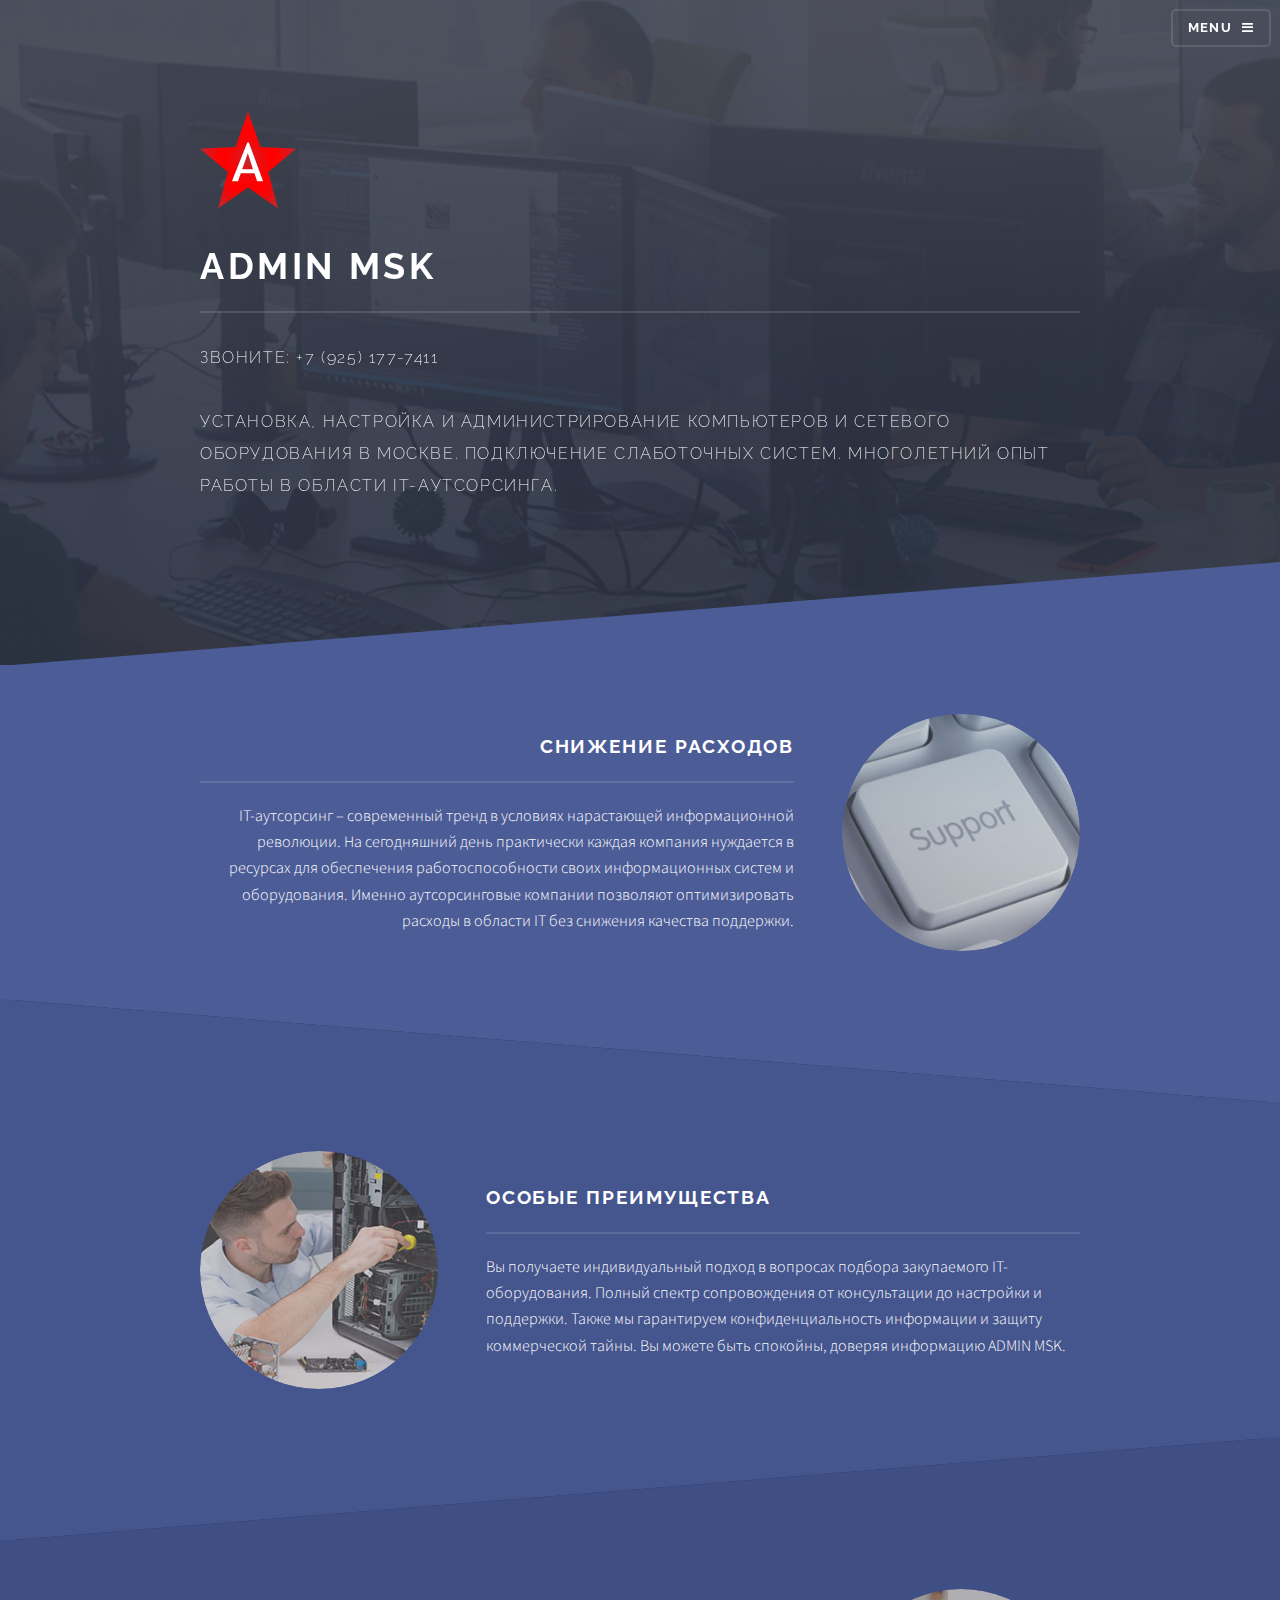
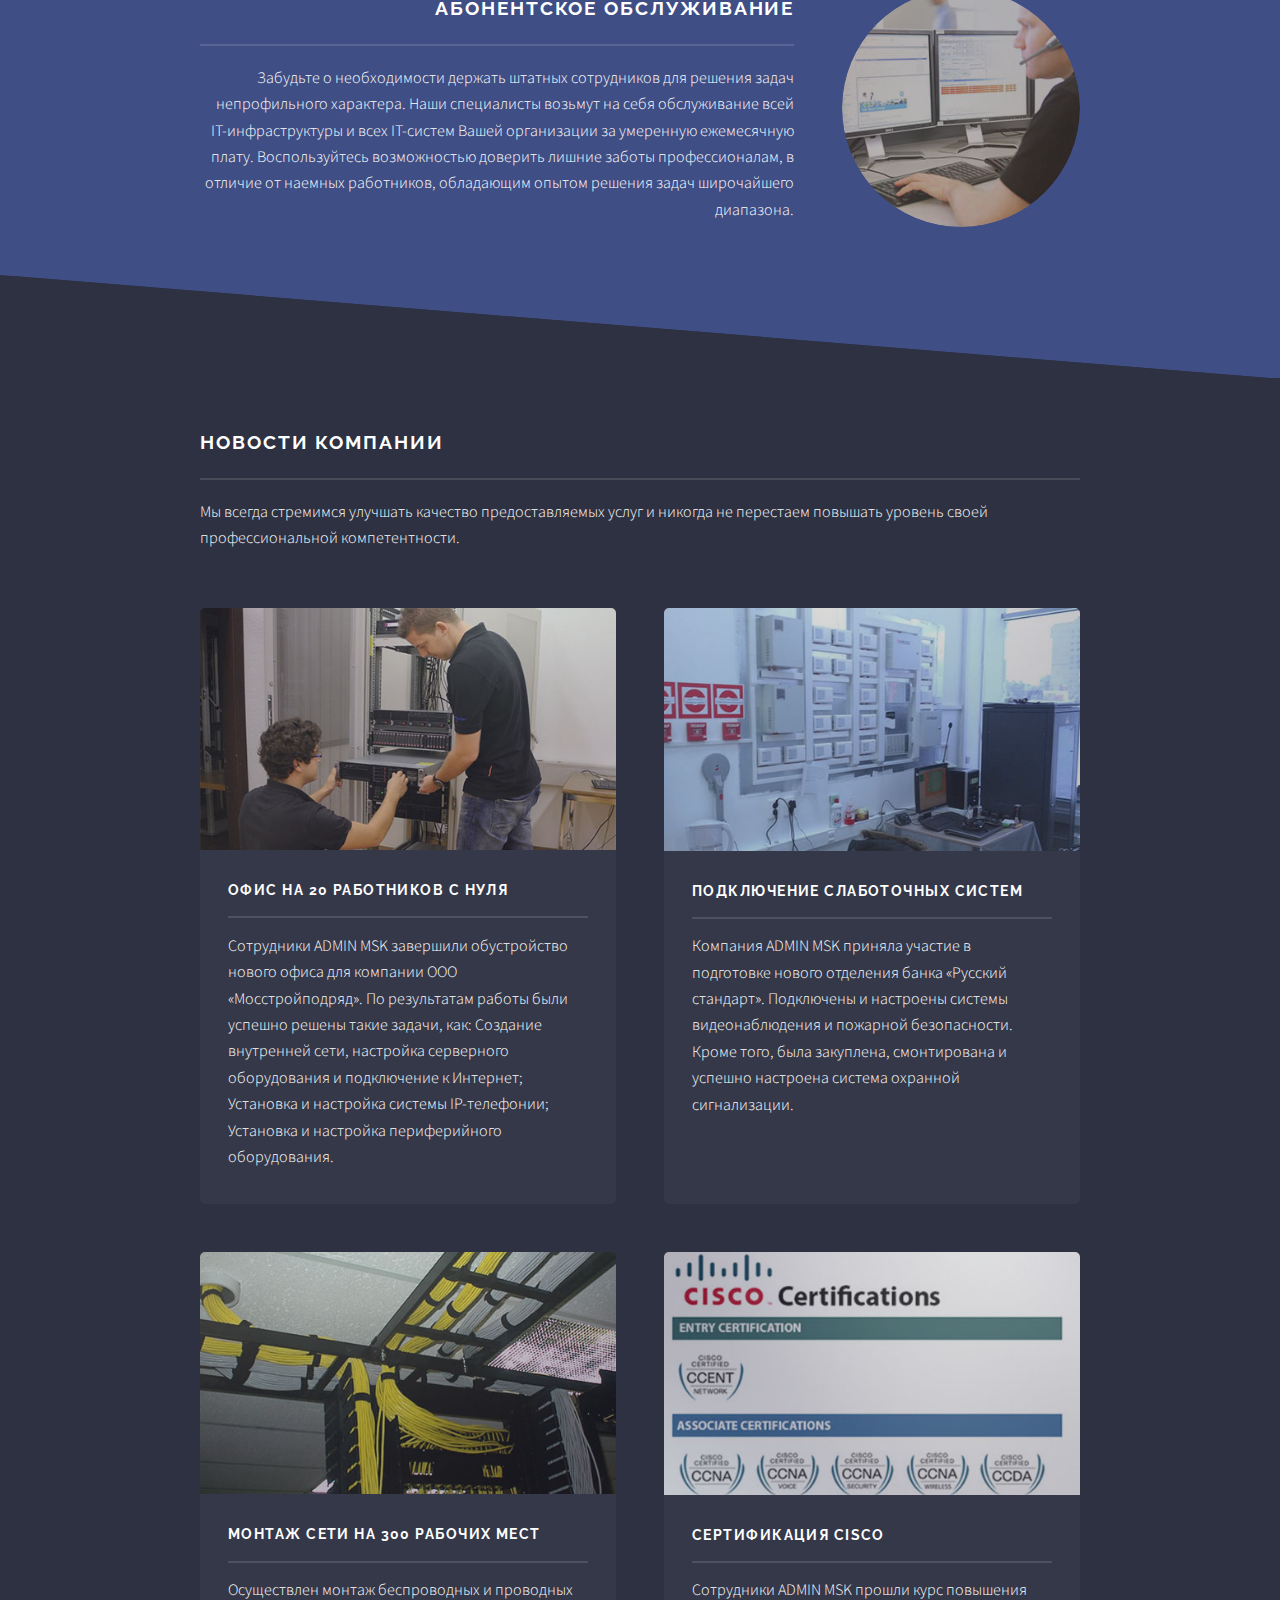
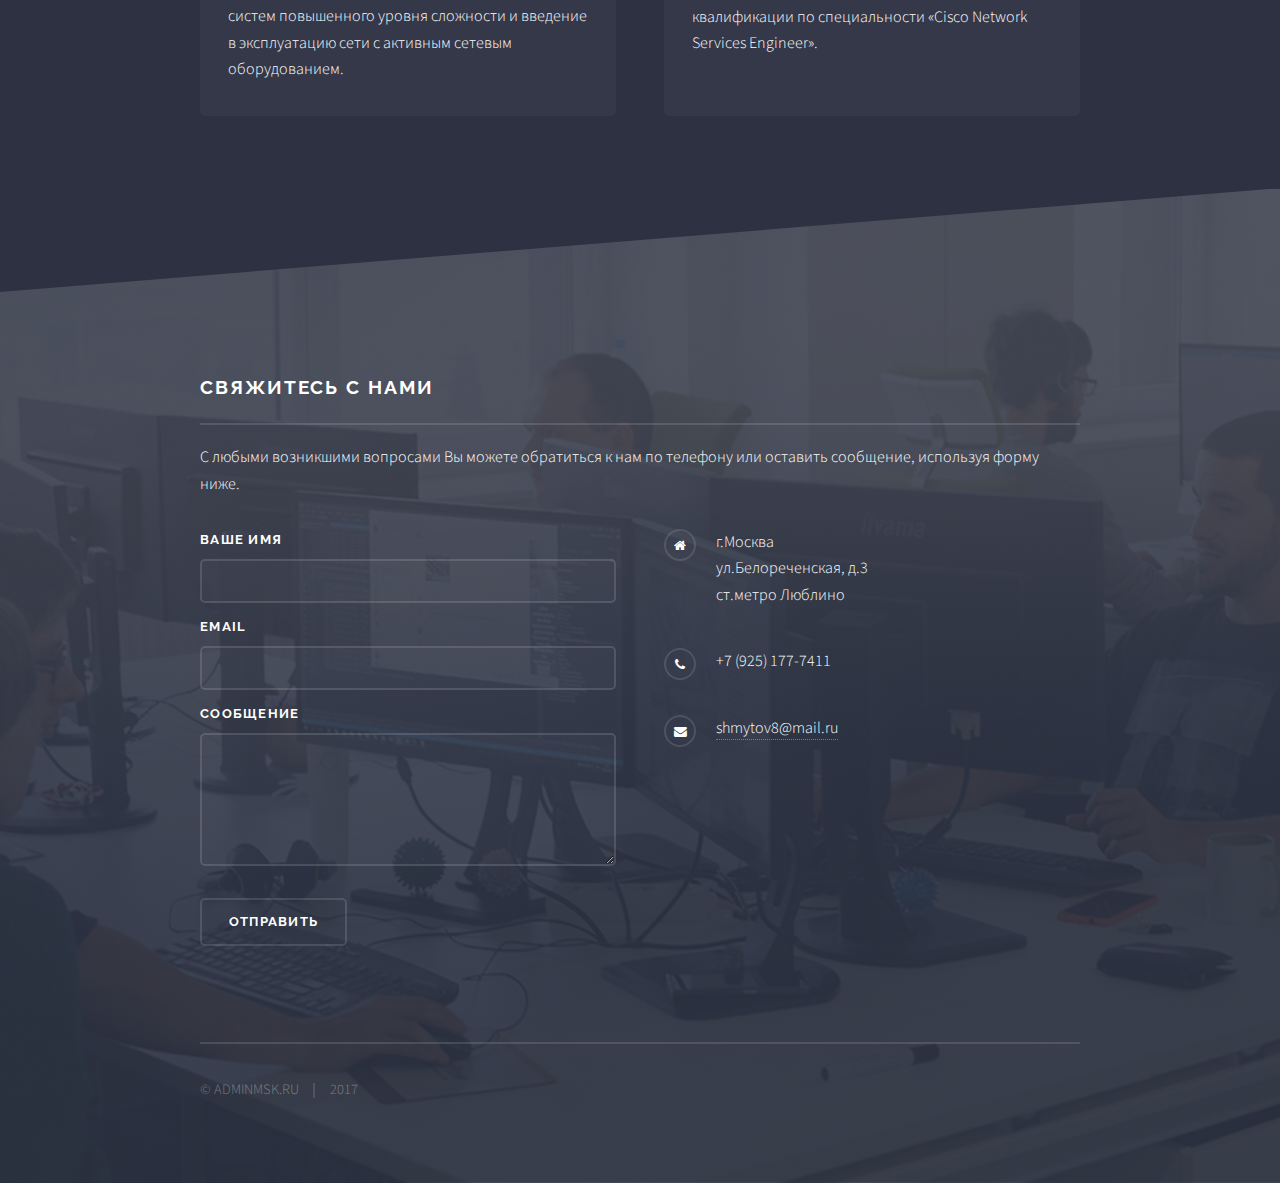
==== commit 463c94a9: "Изменения главной" ====
--- a/index.html
+++ b/index.html
@@ -51,7 +51,7 @@
 							<div class="logo"><span><img src=images/favicon-96x96.png></span></div>
 							<h2>admin msk </h2> 
 							<p>  Звоните: +7 (925) 177-7411</p>
-							<p>Установка и администрирование компьютеров</br> и сетевого оборудования в Москве. Подключение слаботочных систем. Многолетний опыт работы в области IT-аутсорсинга.</p>
+							<p>Установка, настройка и администрирование компьютеров и сетевого оборудования в Москве. Подключение слаботочных систем. Многолетний опыт работы в области IT-аутсорсинга.</p>
 						</div>
 					</section>
 
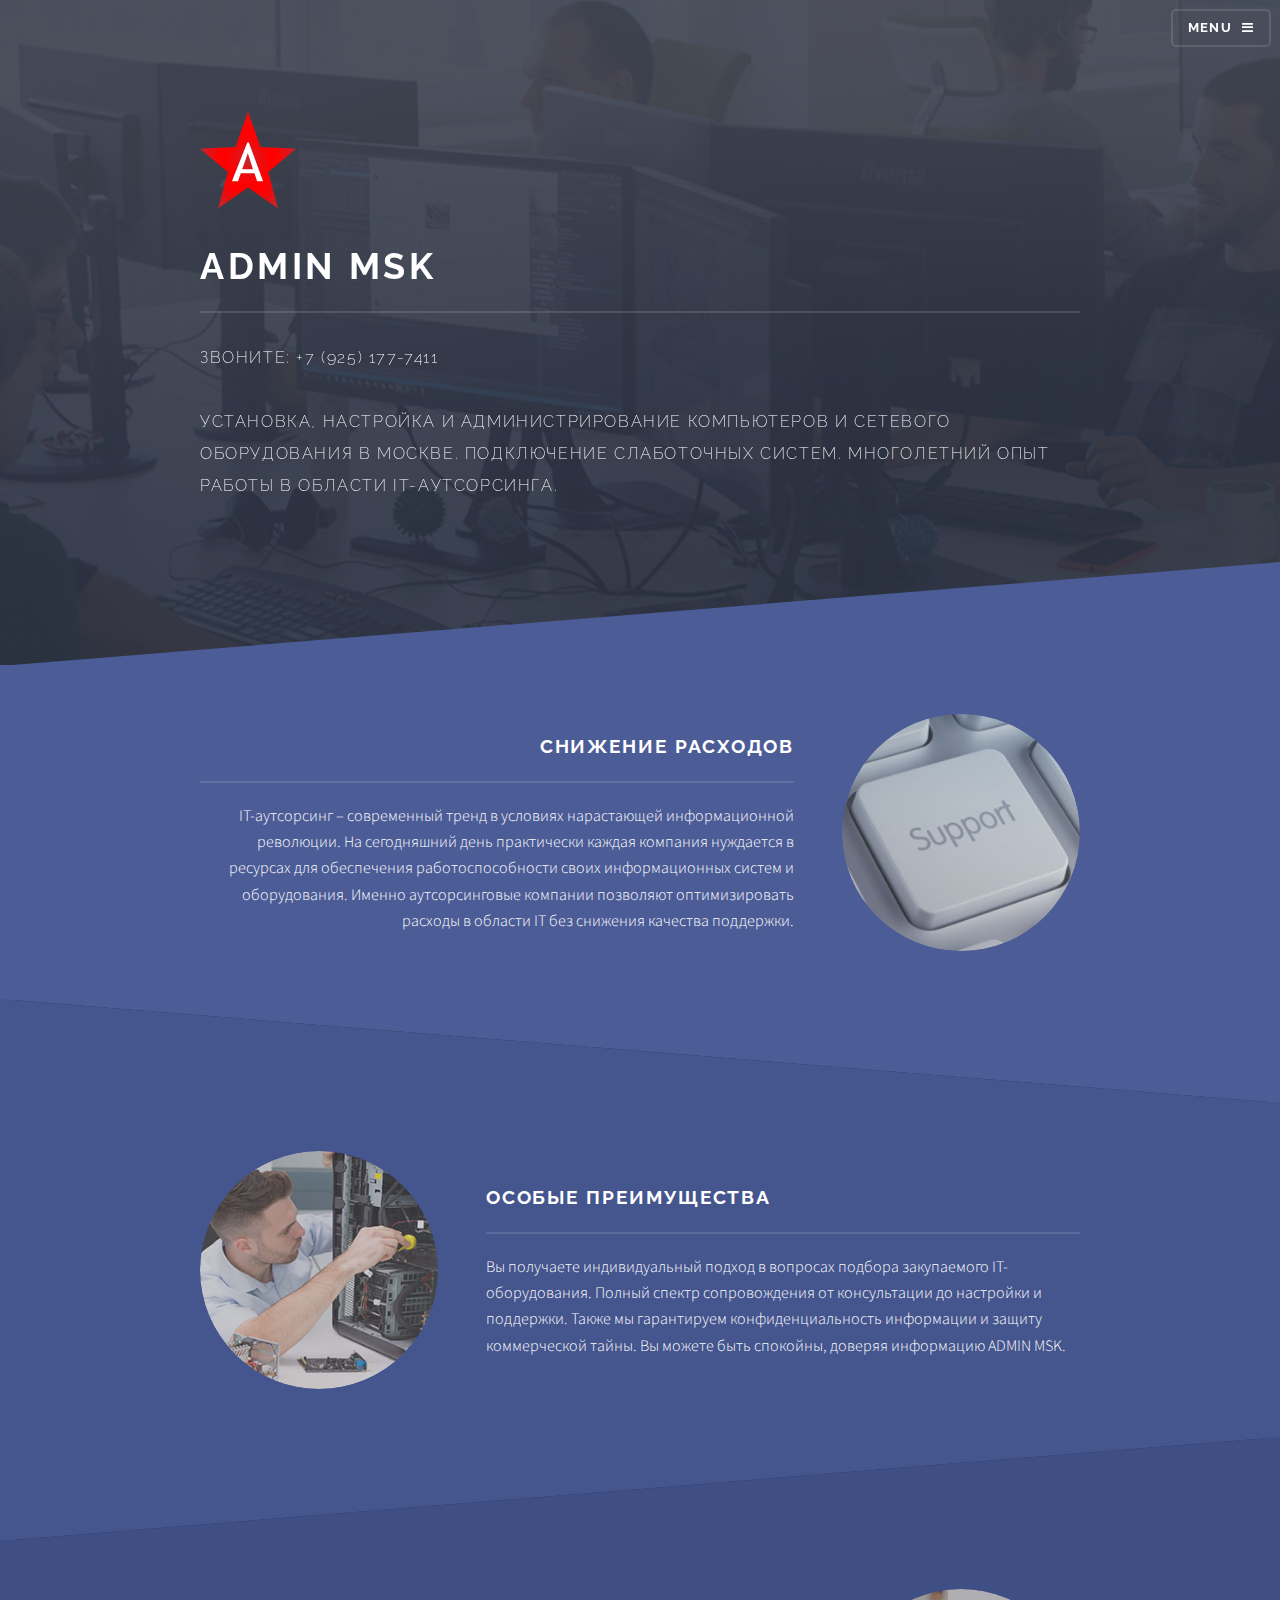
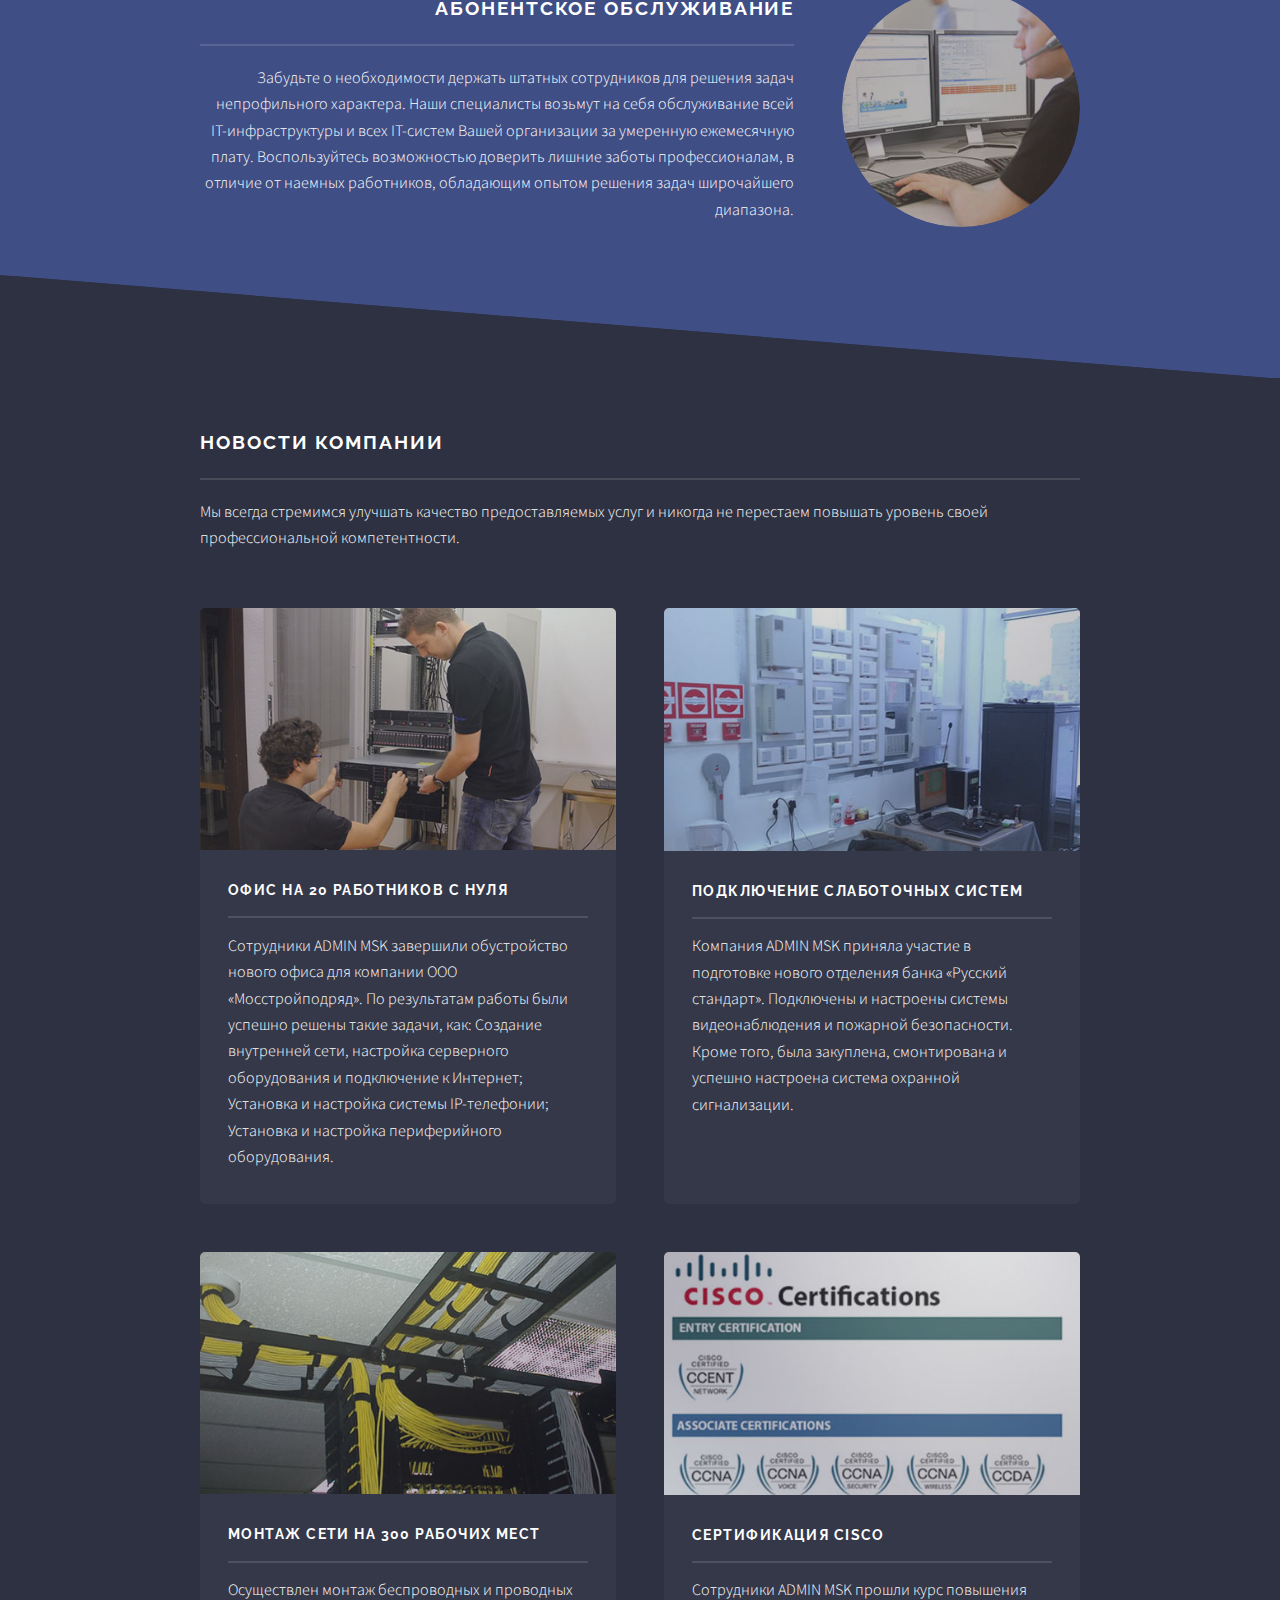
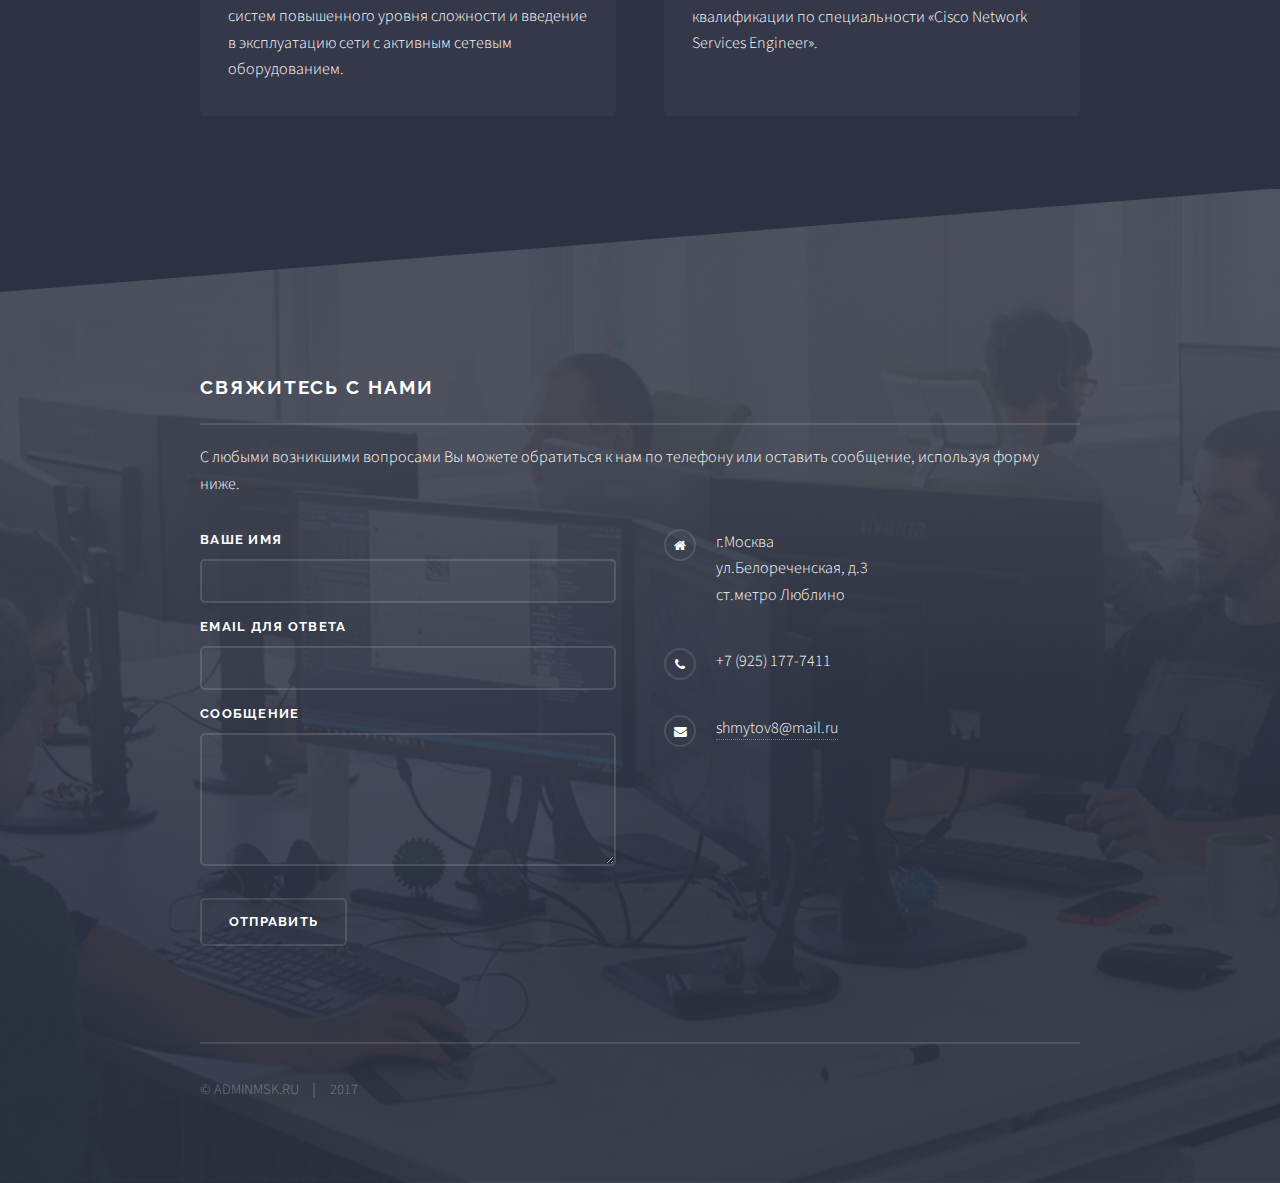
==== commit 804a4f31: "Изменения главной" ====
--- a/index.html
+++ b/index.html
@@ -51,7 +51,9 @@
 							<div class="logo"><span><img src=images/favicon-96x96.png></span></div>
 							<h2>admin msk </h2> 
 							<p>  Звоните: +7 (925) 177-7411</p>
-							<p>Установка, настройка и администрирование компьютеров и сетевого оборудования в Москве. Подключение слаботочных систем. Многолетний опыт работы в области IT-аутсорсинга.</p>
+							<p>Установка, настройка и администрирование компьютеров и сетевого оборудования в Москве. 
+							Подключение слаботочных систем. Многолетний опыт работы в области IT-аутсорсинга.
+							</p>
 						</div>
 					</section>
 
@@ -115,13 +117,16 @@
 										<article>
 											<a href="#" class="image"><img src="images/pic04.jpg" alt="" /></a>
 											<h3 class="major">Офис на 20 работников с нуля</h3>
-											<p>Сотрудники ADMIN MSK завершили обустройство нового офиса для компании ООО «Мосстройподряд».  По результатам работы были успешно решены такие задачи, как: Создание внутренней сети, настройка серверного оборудования и подключение к Интернет; Установка и настройка системы IP-телефонии; Установка и настройка периферийного оборудования.</p>
+											<p>Сотрудники ADMIN MSK завершили обустройство нового офиса для компании ООО «Мосстройподряд».  
+											По результатам работы были успешно решены такие задачи, как: 
+											Создание внутренней сети, настройка серверного оборудования и подключение к Интернет; Установка и настройка системы IP-телефонии; Установка и настройка периферийного оборудования.</p>
 											<!--<a href="#" class="special">подробнее</a>-->
 										</article>
 										<article>
 											<a href="#" class="image"><img src="images/pic05.jpg" alt="" /></a>
 											<h3 class="major">Подключение слаботочных систем</h3>
-											<p>Компания ADMIN MSK приняла участие в подготовке нового отделения банка «Русский стандарт». Подключены и настроены системы видеонаблюдения и пожарной безопасности. Кроме того, была закуплена,  смонтирована и успешно настроена система охранной сигнализации.</p>
+											<p>Компания ADMIN MSK приняла участие в подготовке нового отделения банка «Русский стандарт». Подключены и настроены системы видеонаблюдения и пожарной безопасности.
+											Кроме того, была закуплена,  смонтирована и успешно настроена система охранной сигнализации.</p>
 											<!--<a href="#" class="special">подробнее</a>-->
 										</article>
 										<article>
@@ -157,22 +162,55 @@
 									<input type="text" name="name" id="name" />
 								</div>
 								<div class="field">
-									<label for="email">Email</label>
-									<input type="email" name="email" id="email" />
+									<label for="email">Email для ответа</label>
+									<input type="email" name="_replyto" id="email" />
 								</div>
 								<div class="field">
 									<label for="message">Сообщение</label>
-									<textarea name="message" id="message" rows="4"></textarea>
+									<textarea name="body" id="message" rows="4"></textarea>
 								</div>
 								<ul class="actions">
 									<li><input type="submit" value="Отправить" /></li>
 								</ul>
 								<input type="hidden" name="_subject" value="Adminmsk.ru - Сообщение с сайта" />
 								<input type="hidden" name="_language" value="ru" />
-								<input type="text" name="_gotcha" style="display:none" />
+								<!-- Капча от спама <input type="text" name="_gotcha" style="display:none" />-->
 								<input type="hidden" name="_cc" value="spyzhuk@gmail.com" />
-								<!--<input type="hidden" name="_next" value="/thanks.html" />-->
+								<!-- Альтернативное перенаправление после отправки<input type="hidden" name="_next" value="/thanks.html" />-->
 							</form>
+							<script type="text/javascript">$(document).on('submit', '#contact-form', function(e) {
+									e.preventDefault();
+									var replyto = $('input[name=_replyto]'),
+										replyto_text = replyto.val(),
+										subject = $('input[name=_subject]'),
+										subject_text = subject.val(),
+										body = $('textarea[name=body]'),
+										body_text = body.val();
+
+									$.ajax({
+										url: "https://formspree.io/spyzhuk@gmail.com",
+										method: "POST",
+										data: {
+											_replyto: replyto_text,
+											_subject: subject_text,
+											message: body_text
+										},
+										dataType: "json",
+										beforeSend: function( xhr ) {
+											spinner.show();
+									  }
+									}).done(function(){
+										$('#contacts-success-wrapper').show();
+									}).fail(function() {
+										$('#contacts-error-wrapper').show();
+									}).always(function() {
+										spinner.hide();
+										$('#contacts-wrapper').remove();
+									});
+								});
+								</script>
+								
+								
 							<ul class="contact">
 							
 								<li class="fa-home">
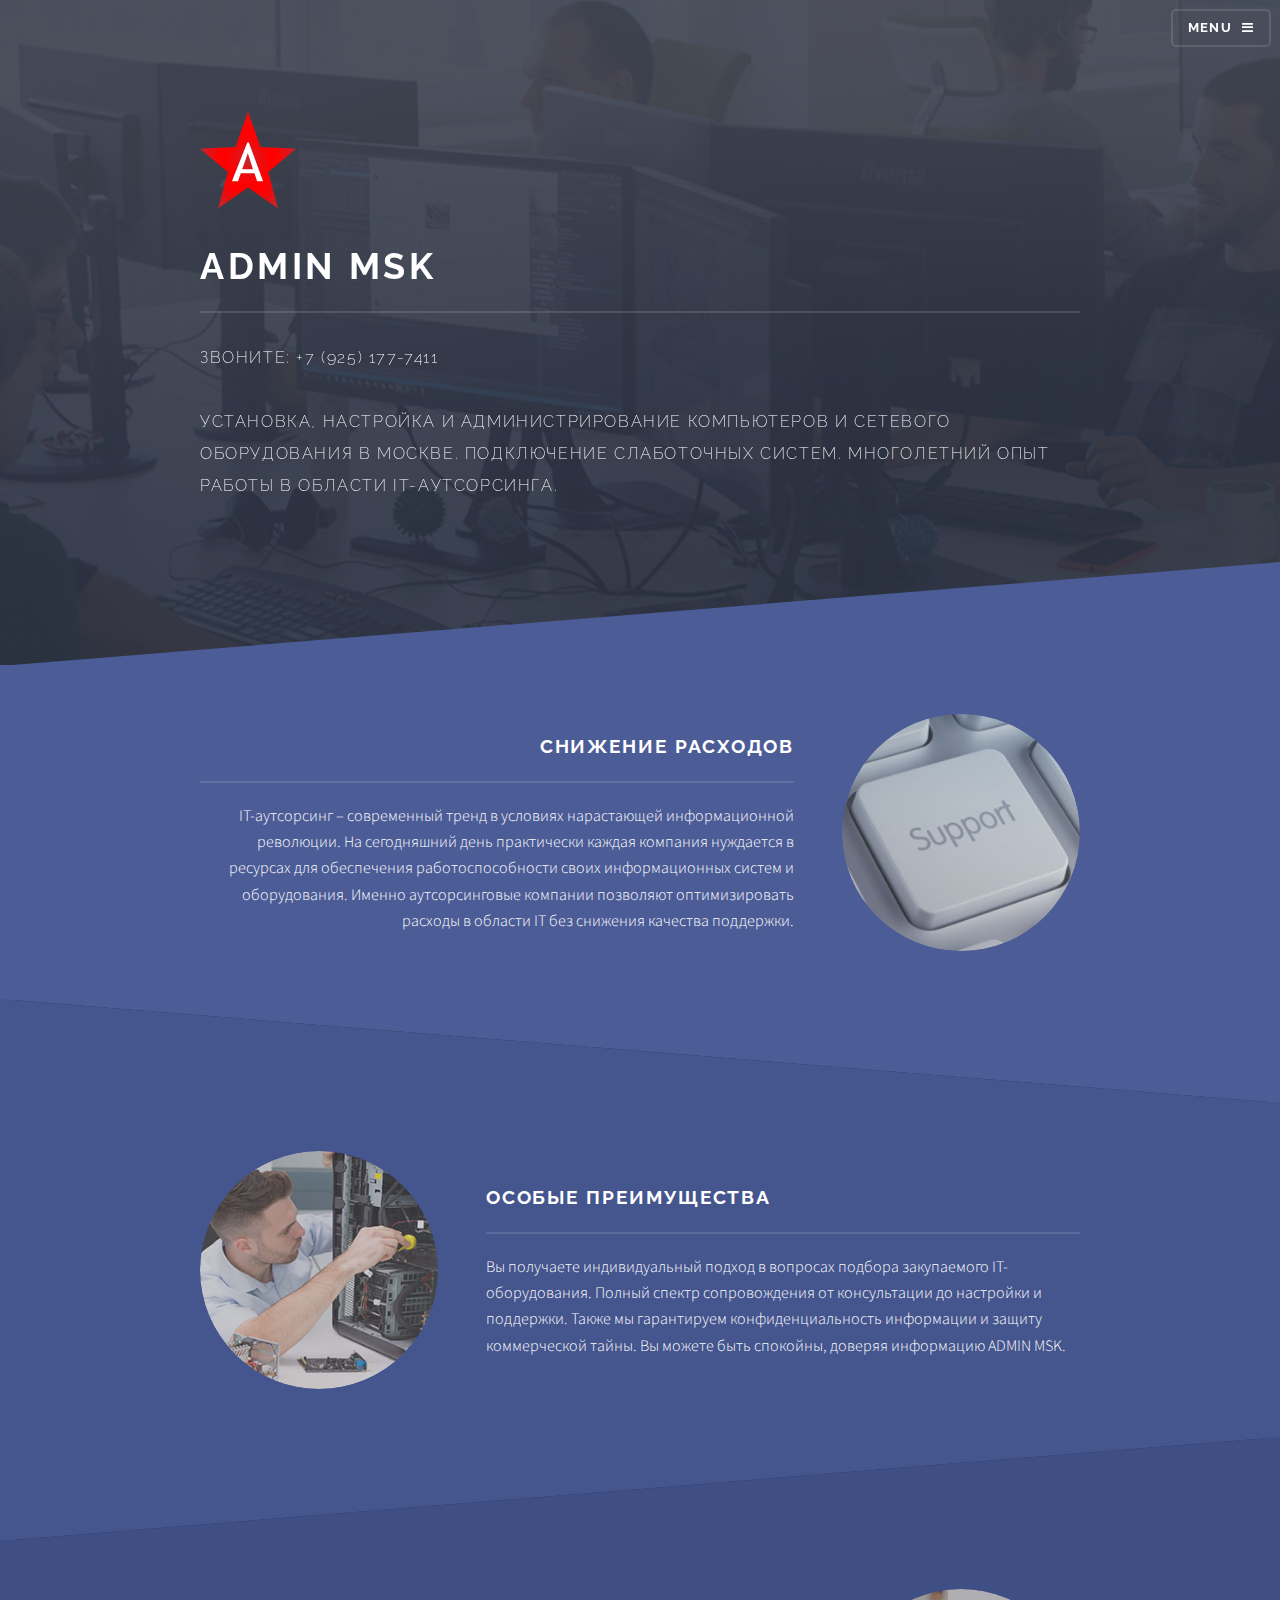
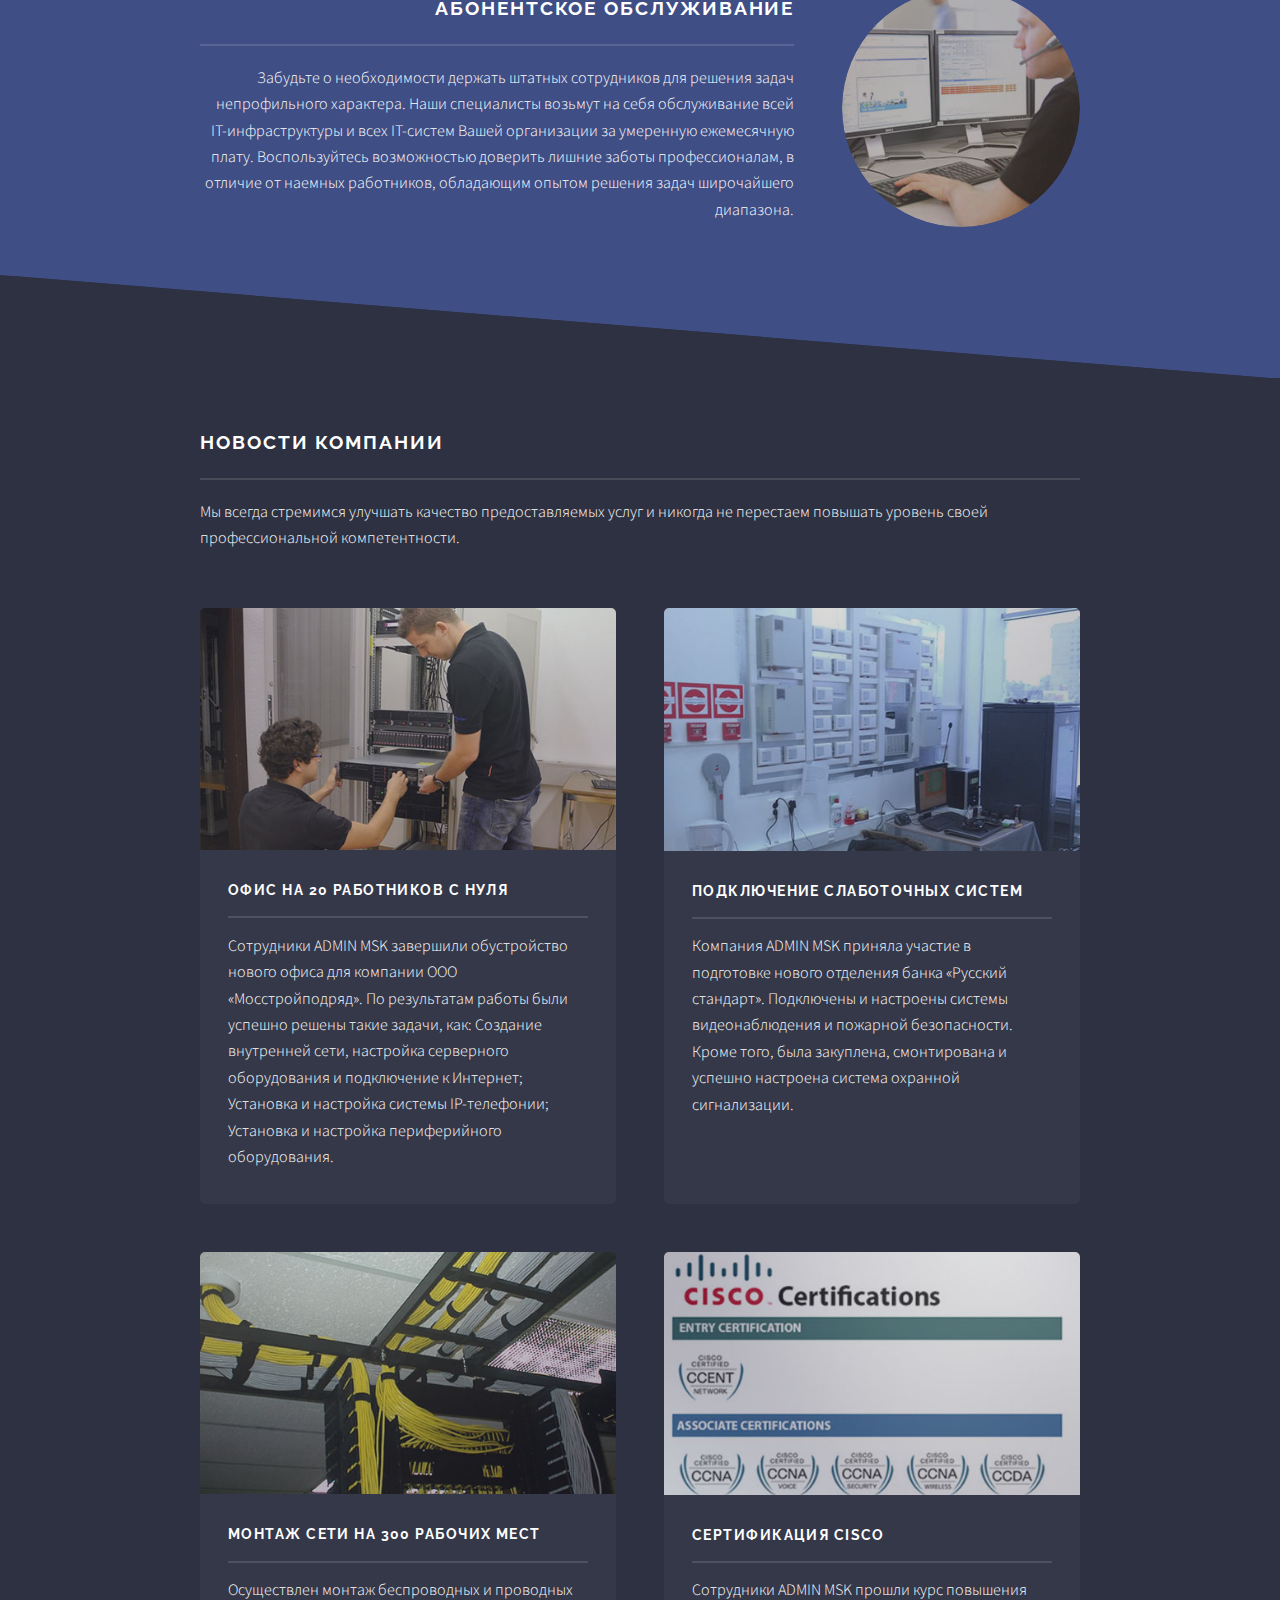
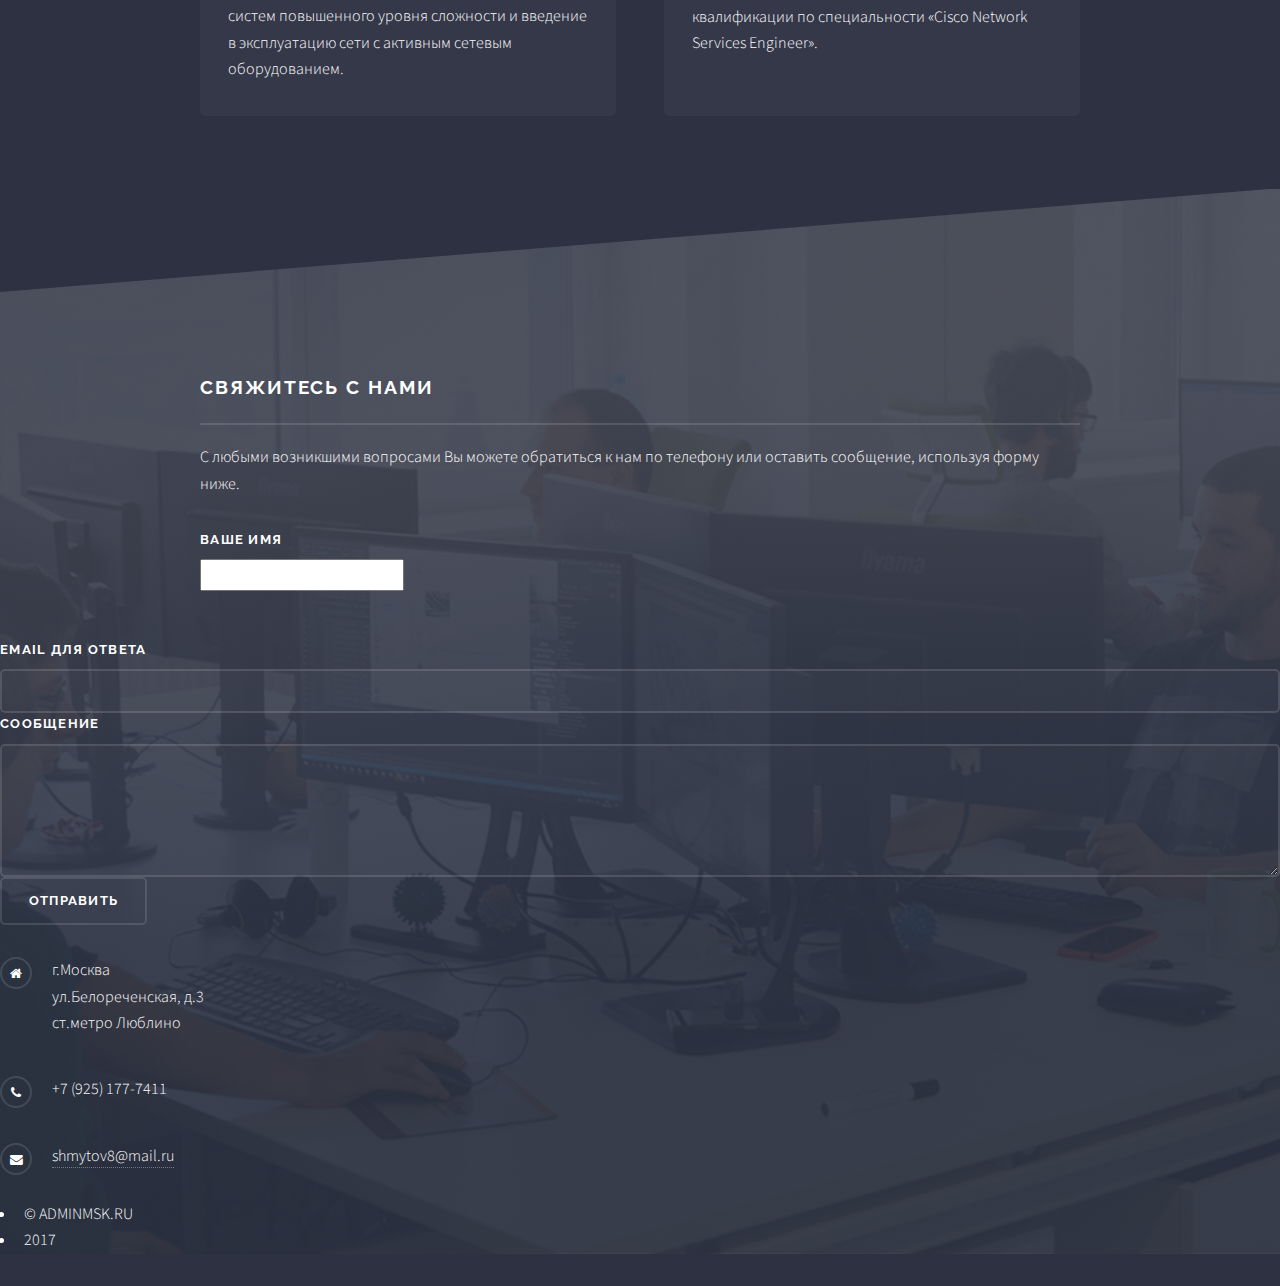
==== commit 173bf3c6: "Изменения формы" ====
--- a/index.html
+++ b/index.html
@@ -156,60 +156,23 @@
 						<div class="inner">
 							<h2 class="major">Свяжитесь с нами</h2>
 							<p>С любыми возникшими вопросами Вы можете обратиться к нам по телефону или оставить сообщение, используя форму ниже.</p>
-							<form method="post" action="//formspree.io/spyzhuk@gmail.com" enctype="text/plain">
+							<form method="post" action="https://formcarry.com/s/SyygNRy6b" accept-charset="UTF-8>
 								<div class="field">
 									<label for="name">Ваше имя</label>
-									<input type="text" name="name" id="name" />
+									<input type="name" name="name" id="name" />
 								</div>
 								<div class="field">
 									<label for="email">Email для ответа</label>
-									<input type="email" name="_replyto" id="email" />
+									<input type="email" name="email" id="email" />
 								</div>
 								<div class="field">
 									<label for="message">Сообщение</label>
-									<textarea name="body" id="message" rows="4"></textarea>
+									<textarea name="message" id="message" rows="4"></textarea>
 								</div>
 								<ul class="actions">
 									<li><input type="submit" value="Отправить" /></li>
 								</ul>
-								<input type="hidden" name="_subject" value="Adminmsk.ru - Сообщение с сайта" />
-								<input type="hidden" name="_language" value="ru" />
-								<!-- Капча от спама <input type="text" name="_gotcha" style="display:none" />-->
-								<input type="hidden" name="_cc" value="spyzhuk@gmail.com" />
-								<!-- Альтернативное перенаправление после отправки<input type="hidden" name="_next" value="/thanks.html" />-->
 							</form>
-							<script type="text/javascript">$(document).on('submit', '#contact-form', function(e) {
-									e.preventDefault();
-									var replyto = $('input[name=_replyto]'),
-										replyto_text = replyto.val(),
-										subject = $('input[name=_subject]'),
-										subject_text = subject.val(),
-										body = $('textarea[name=body]'),
-										body_text = body.val();
-
-									$.ajax({
-										url: "https://formspree.io/spyzhuk@gmail.com",
-										method: "POST",
-										data: {
-											_replyto: replyto_text,
-											_subject: subject_text,
-											message: body_text
-										},
-										dataType: "json",
-										beforeSend: function( xhr ) {
-											spinner.show();
-									  }
-									}).done(function(){
-										$('#contacts-success-wrapper').show();
-									}).fail(function() {
-										$('#contacts-error-wrapper').show();
-									}).always(function() {
-										spinner.hide();
-										$('#contacts-wrapper').remove();
-									});
-								});
-								</script>
-								
 								
 							<ul class="contact">
 							
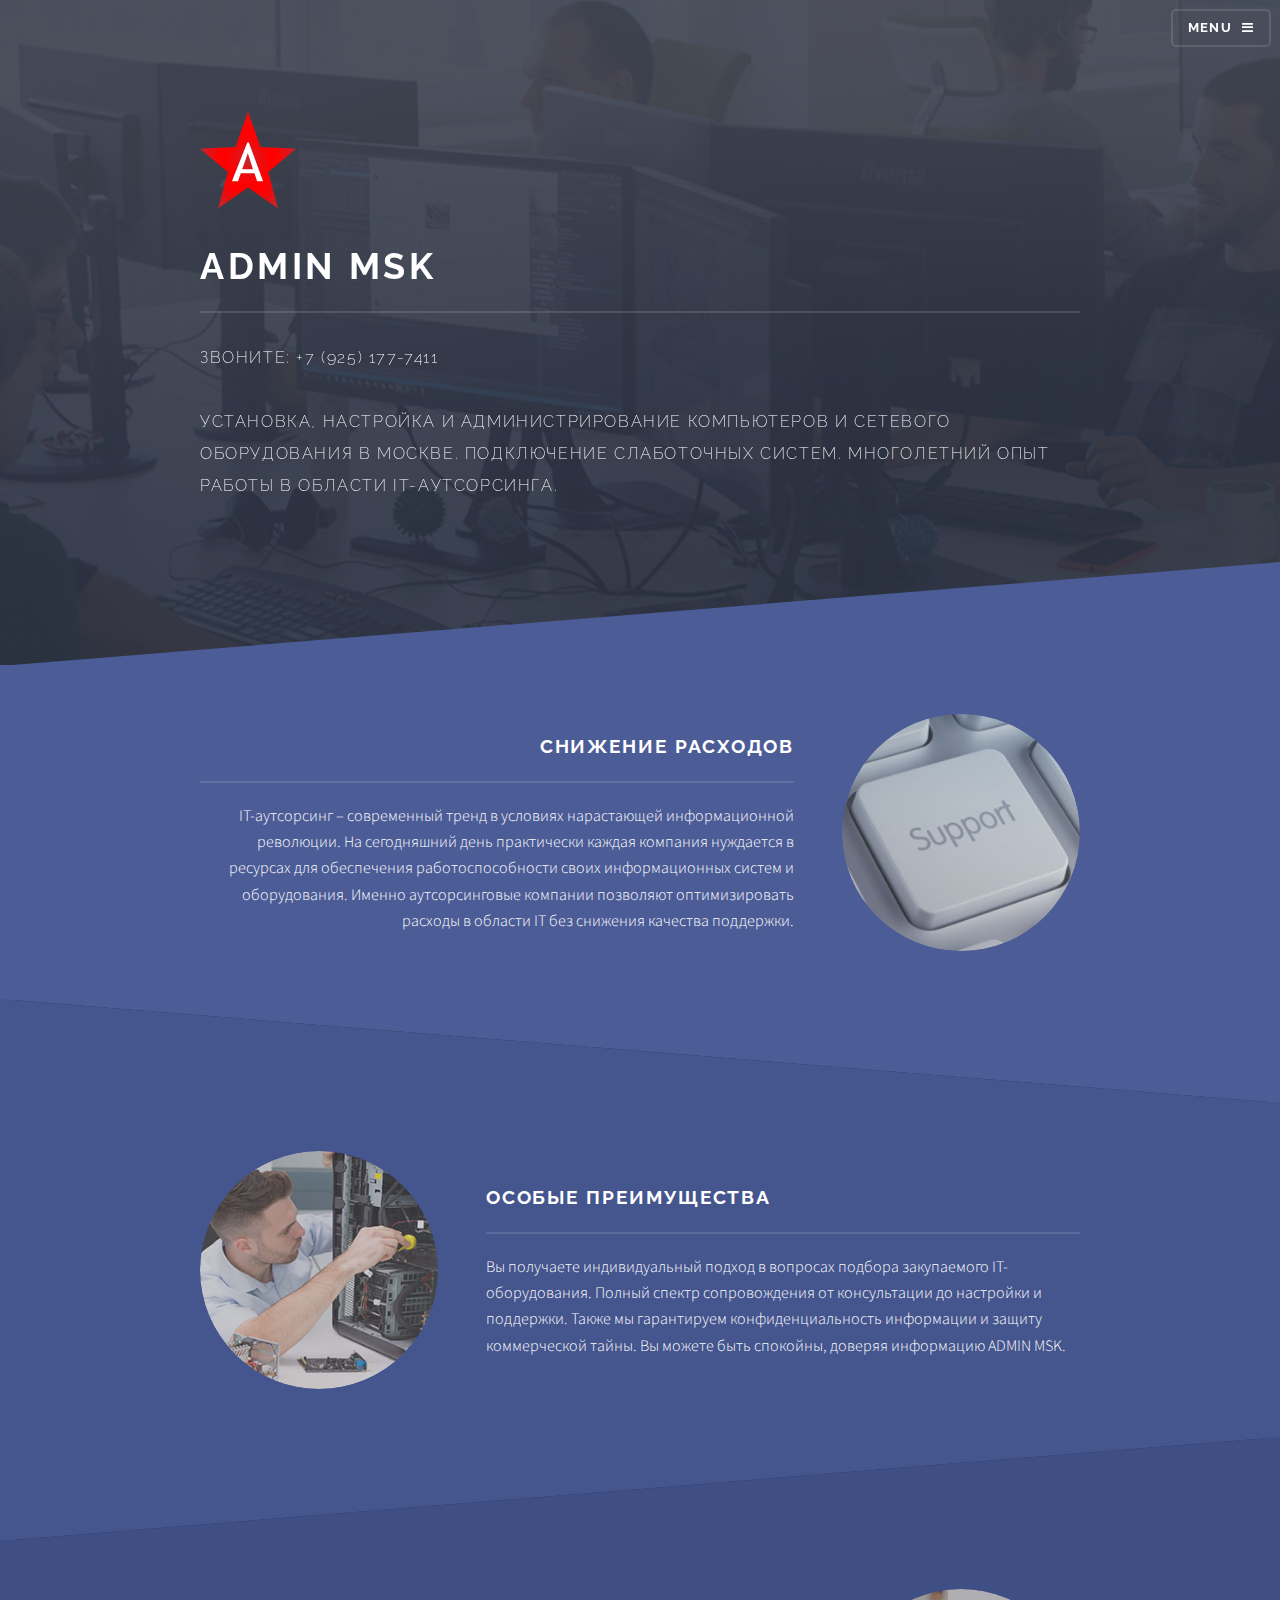
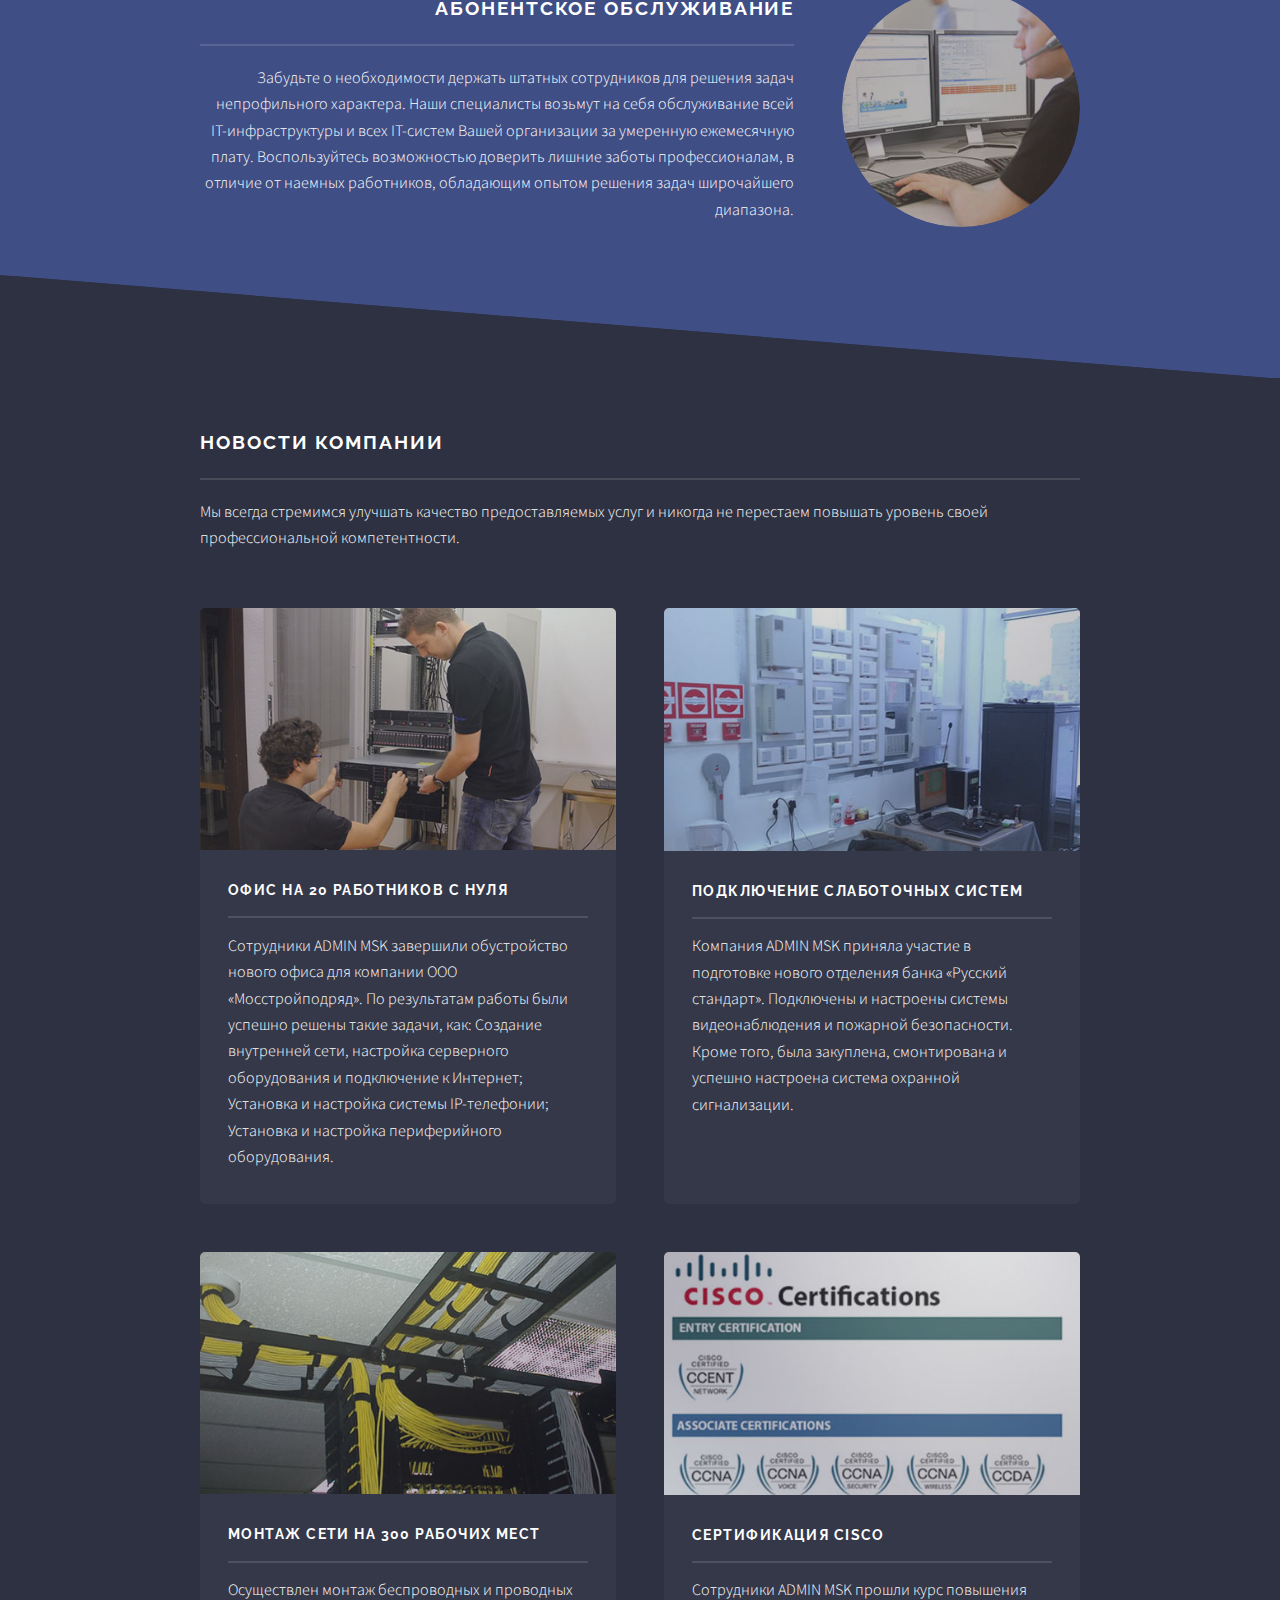
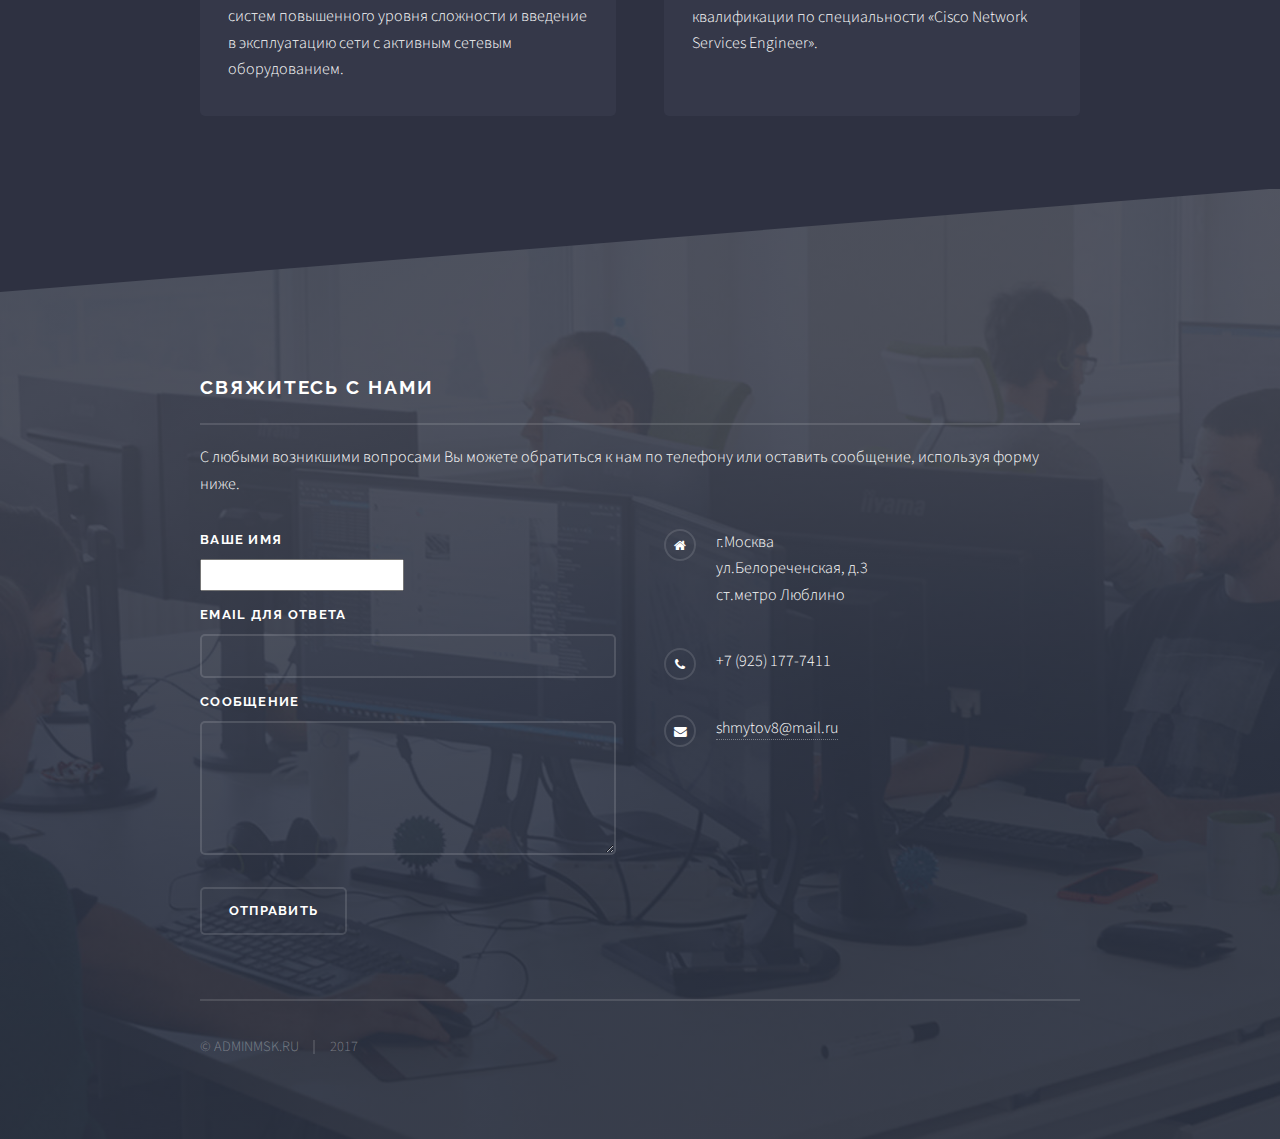
==== commit 800ab514: "Изменения формы" ====
--- a/index.html
+++ b/index.html
@@ -156,7 +156,7 @@
 						<div class="inner">
 							<h2 class="major">Свяжитесь с нами</h2>
 							<p>С любыми возникшими вопросами Вы можете обратиться к нам по телефону или оставить сообщение, используя форму ниже.</p>
-							<form method="post" action="https://formcarry.com/s/SyygNRy6b" accept-charset="UTF-8>
+							<form method="post" action="https://formcarry.com/s/SyygNRy6b" accept-charset="UTF-8">
 								<div class="field">
 									<label for="name">Ваше имя</label>
 									<input type="name" name="name" id="name" />
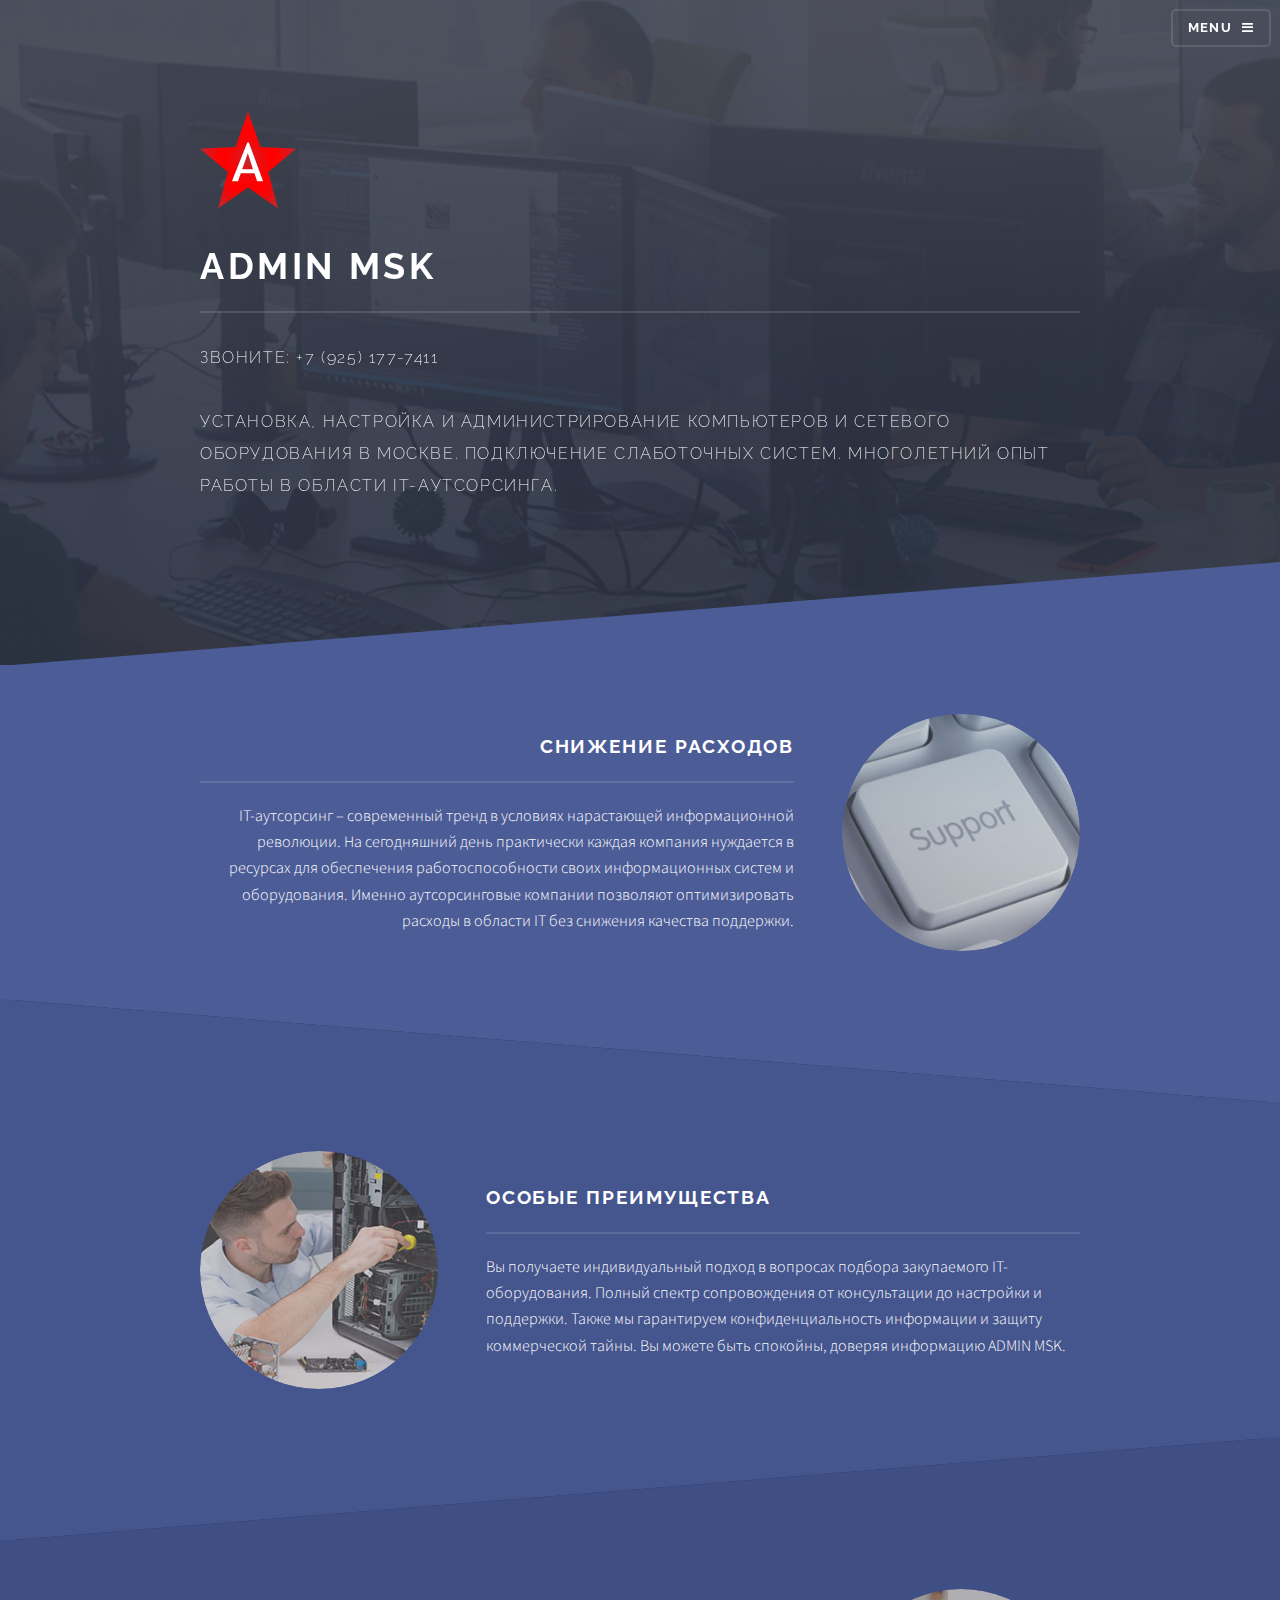
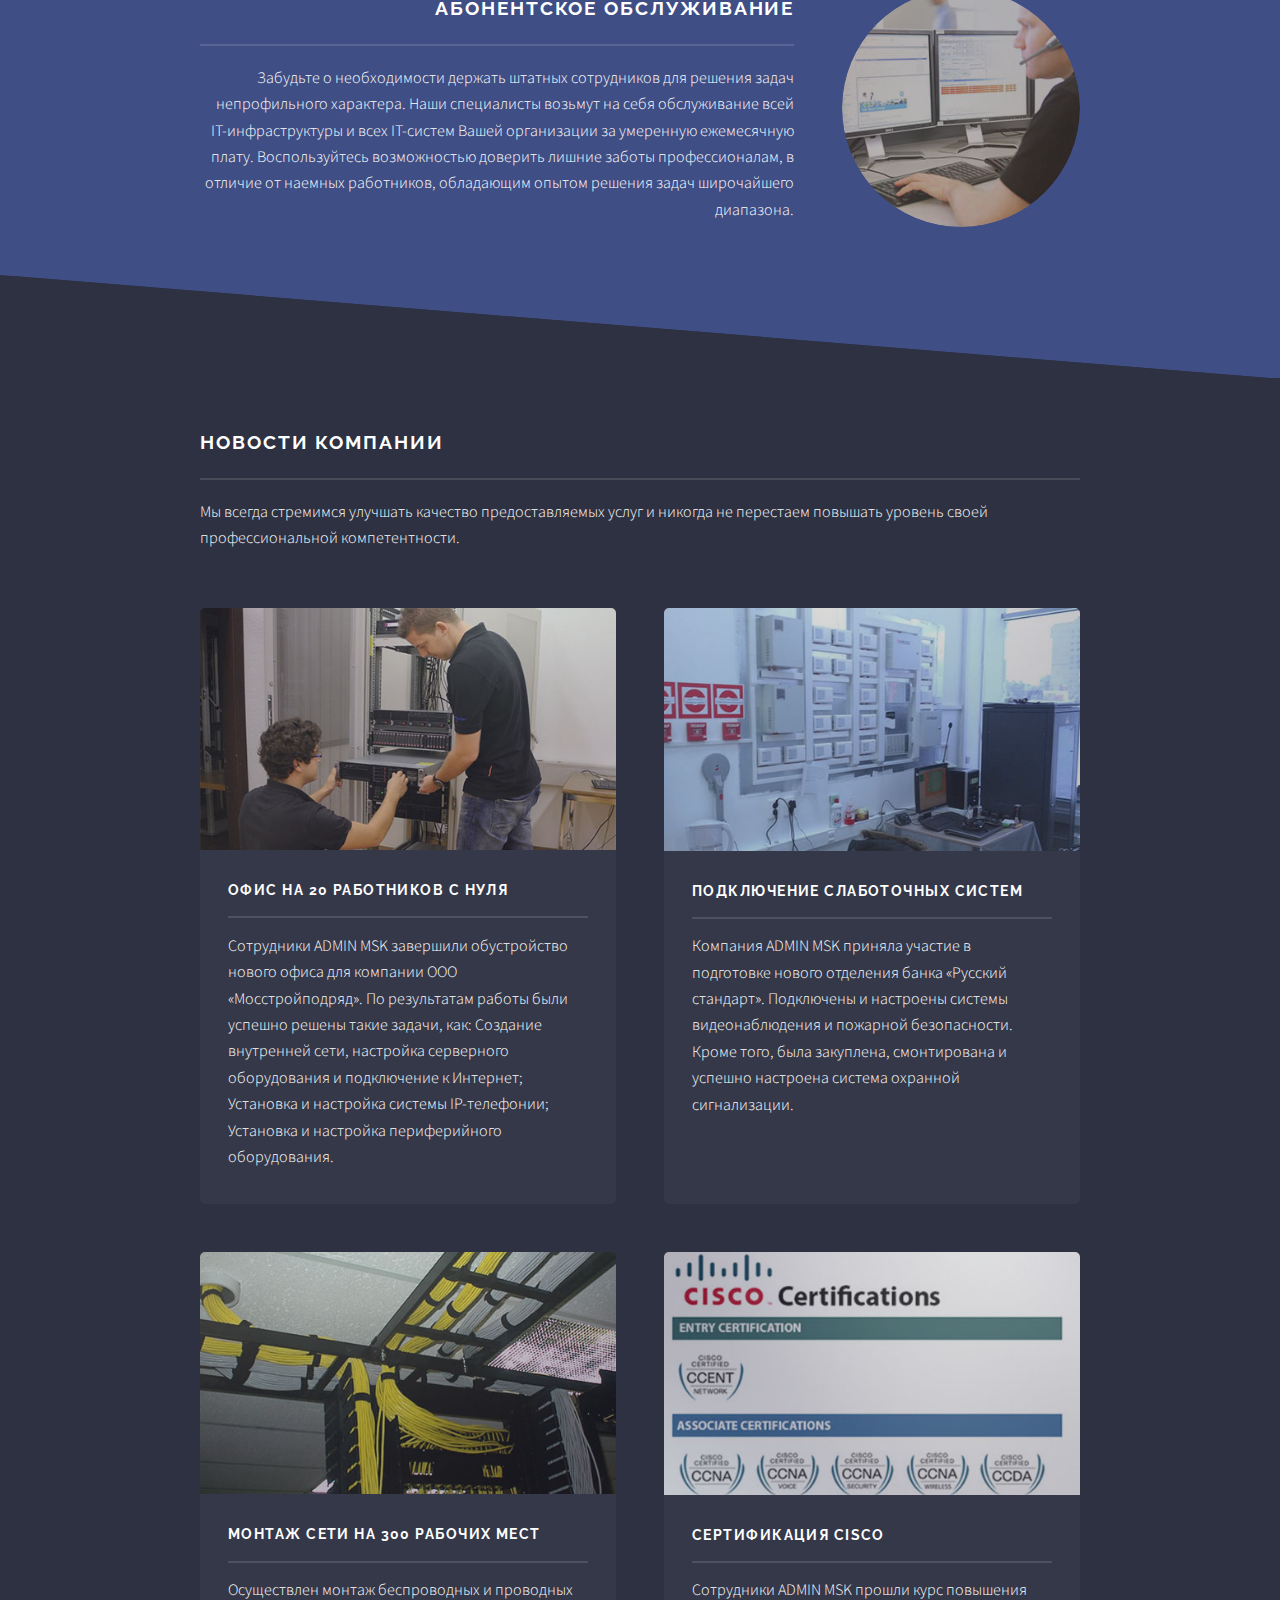
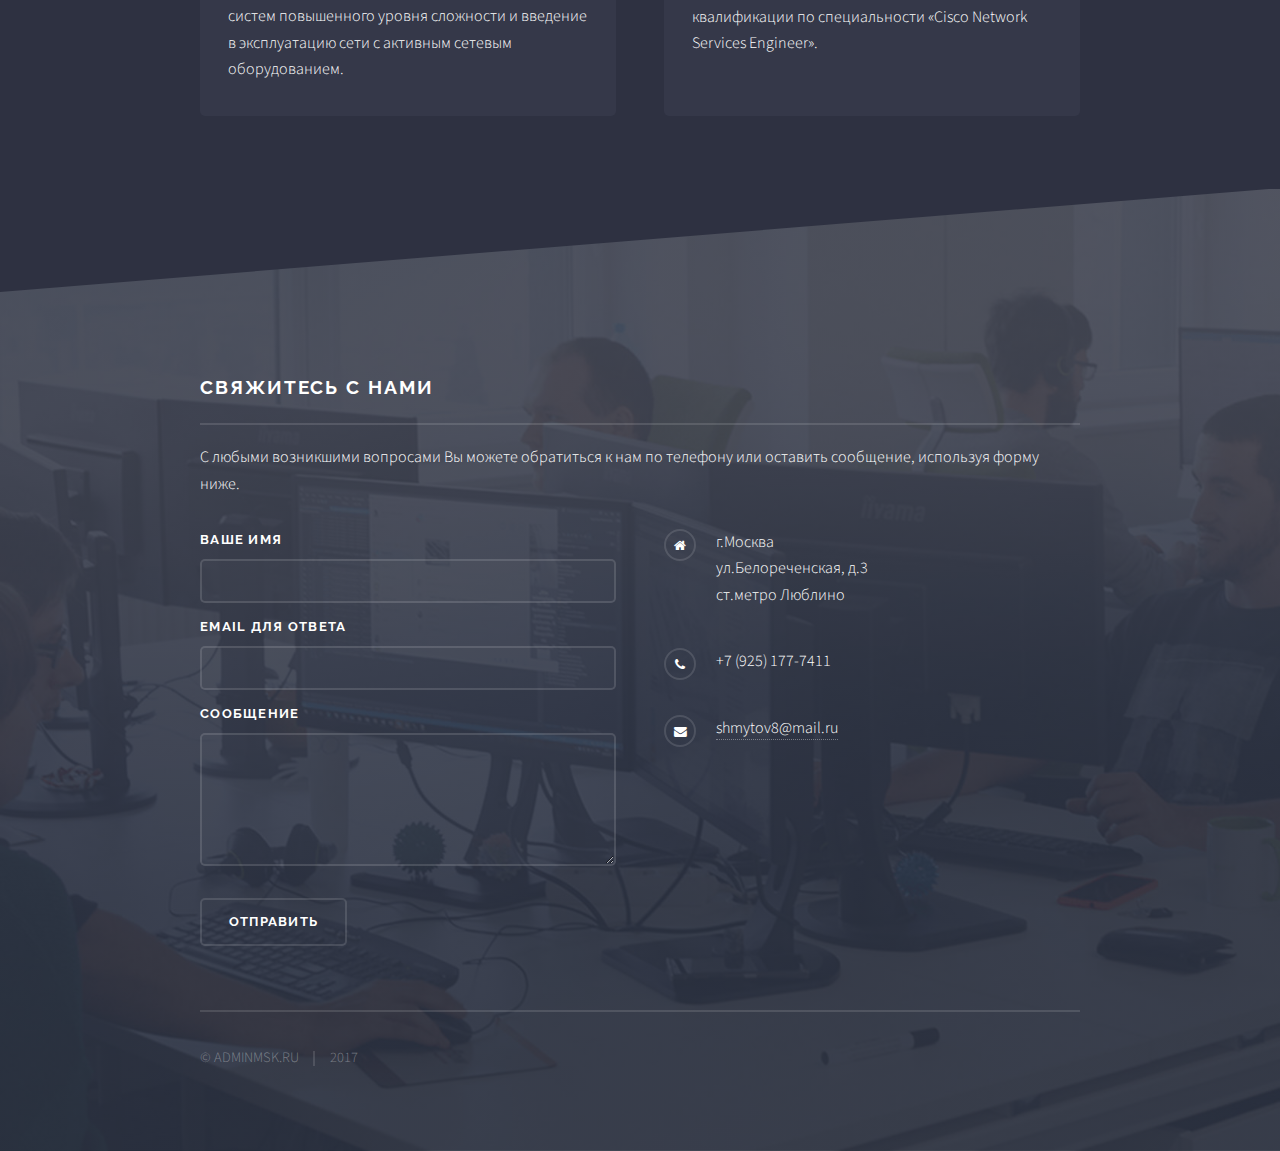
==== commit 09b8cba1: "Изменения формы" ====
--- a/index.html
+++ b/index.html
@@ -159,7 +159,7 @@
 							<form method="post" action="https://formcarry.com/s/SyygNRy6b" accept-charset="UTF-8">
 								<div class="field">
 									<label for="name">Ваше имя</label>
-									<input type="name" name="name" id="name" />
+									<input type="text" name="name" id="name" />
 								</div>
 								<div class="field">
 									<label for="email">Email для ответа</label>
